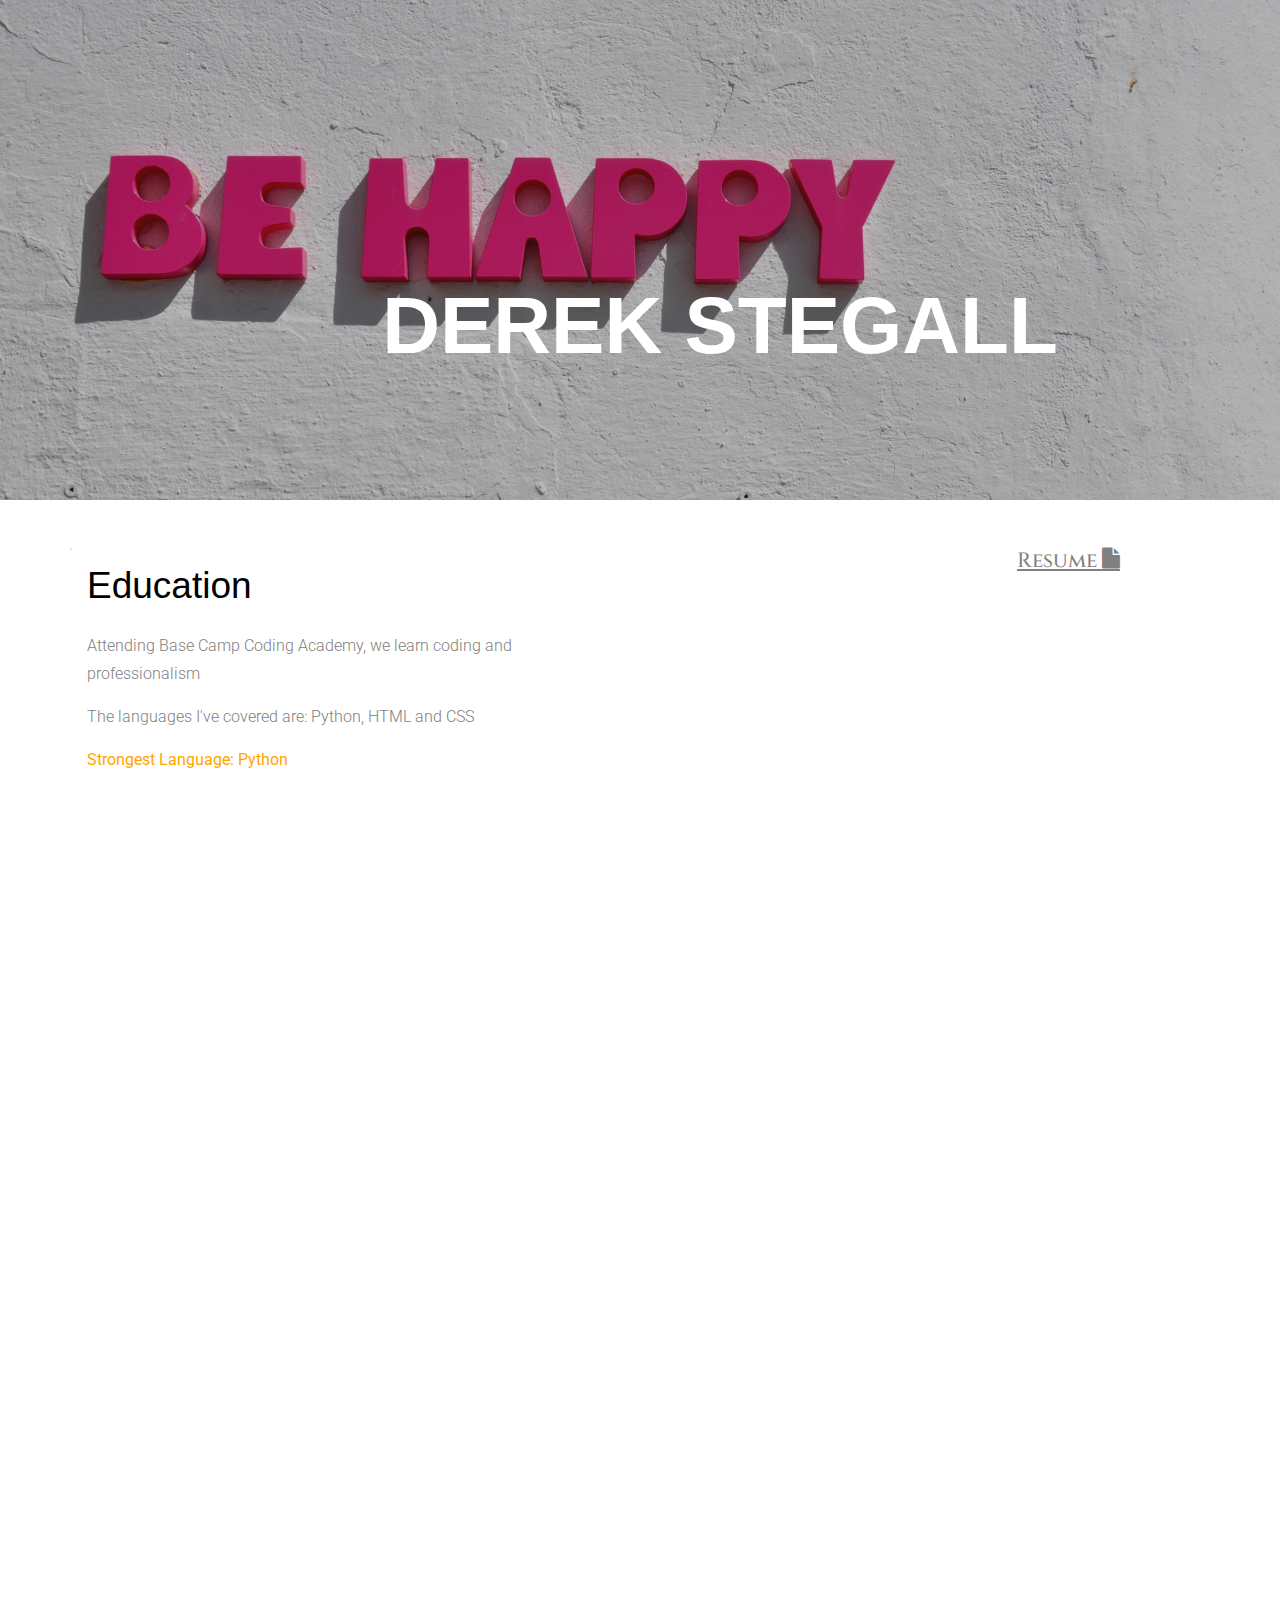
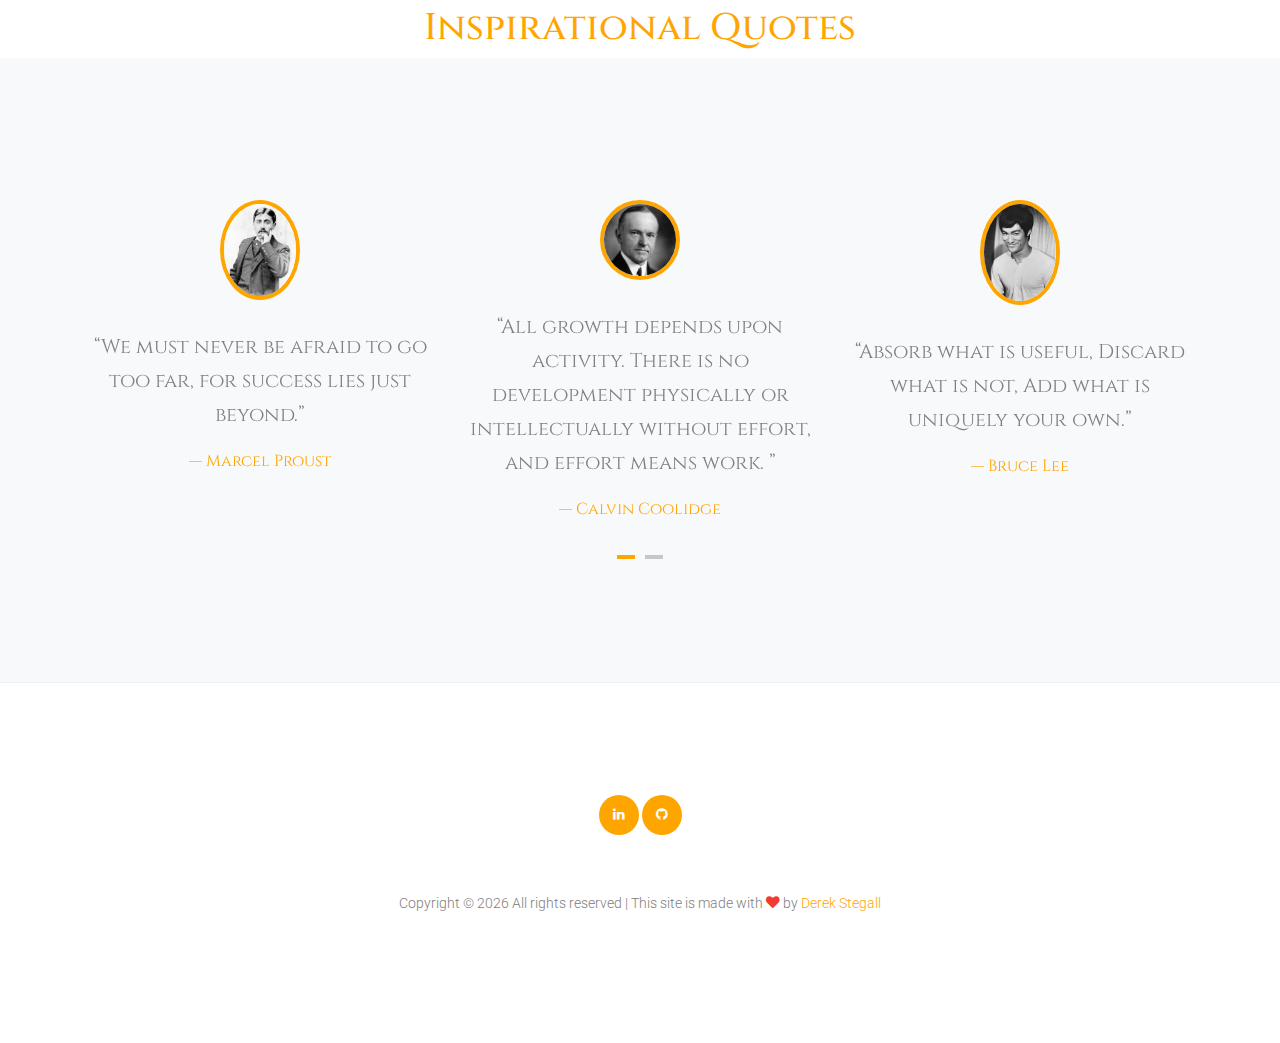
==== index.html @ 30c1c430 "changing workspace title" ====
<!DOCTYPE html>
<html lang="en">

<head>
  <title>Derek &mdash; My Personal Portfolio</title>
  <meta charset="utf-8">
  <meta name="viewport" content="width=device-width, initial-scale=1, shrink-to-fit=no">
  <link href="https://fonts.googleapis.com/css?family=Cinzel:400,700|Montserrat:400,700|Roboto&display=swap"
    rel="stylesheet">
  <link rel="stylesheet" href="fonts/icomoon/style.css">
  <link rel="stylesheet" href="css/bootstrap.min.css">
  <link rel="stylesheet" href="css/jquery-ui.css">
  <link rel="stylesheet" href="css/owl.carousel.min.css">
  <link rel="stylesheet" href="css/owl.theme.default.min.css">
  <link rel="stylesheet" href="css/owl.theme.default.min.css">
  <link rel="stylesheet" href="css/jquery.fancybox.min.css">
  <link rel="stylesheet" href="css/bootstrap-datepicker.css">
  <link rel="stylesheet" href="fonts/flaticon/font/flaticon.css">
  <link rel="stylesheet" href="css/aos.css">
  <link href="css/jquery.mb.YTPlayer.min.css" media="all" rel="stylesheet" type="text/css">
  <link rel="stylesheet" href="css/style.css">
</head>

<body data-spy="scroll" data-target=".site-navbar-target" data-offset="300">

  <div class="site-wrap">

    <div class="site-mobile-menu site-navbar-target">
      <div class="site-mobile-menu-header">
        <div class="site-mobile-menu-close mt-3">
          <span class="icon-close2 js-menu-toggle"></span>
        </div>
      </div>
      <div class="site-mobile-menu-body"></div>
    </div>

    




    <div class="hero-2" style="background-image: url('images/BeHappy.jpg');">
      <div class="container">
        <div class="row justify-content-center text-center align-items-center">
          <div style='margin-left: 10rem'class="col-md-8">
            <h2 style='font-family: sans-serif; margin-top: 10rem;'>Derek Stegall</h2>
          </div>
        </div>
      </div>
    </div>

    <div class='education-section'>
      <div class="site-section py-5 custom-border-bottom" data-aos="fade">
        <div class="container">
        <a href='documents/Derek_Stegall_Resume.pdf'><h2 id='resume'>Resume <i class="icon-file"></i></h2></a>
          <div class="row mb-5">
            <div>
              <div class="imageborder">
                <div class='image border'>
                </div>




              </div>
            </div>

            <div class="col-md-5">

              <style>
                #resume {
                  position: absolute;
                  right: 10rem;;
                  top: 3rem;
                  font-size: 1.3rem;
                  text-decoration: underline;
                }
                #resume:hover {
                  color: orange;
                }
                a{
                  color: inherit;
                }
                
              </style>

                              
              <div class="education pt-3 mb-4">

                <h2 class="text-black " style='font-family: sans-serif'>Education</h2>
              </div>

              
              <div class='education-block'>

                <p>Attending Base Camp Coding Academy, we learn coding and professionalism</p>
                <p>The languages I've covered are: Python, HTML and CSS
                  <p style='color: orange'><strong>Strongest Language: Python </strong></p>
                </p>
              </div>
            </div>

          </div>
        </div>
      </div>
    </div>



    <div class="site-section py-5 bg-light custom-border-bottom" data-aos="fade">
      <div class="container">
        <div class="row">
          <div class="col-md-6 order-md-2">
            <div class="block-16">
              
            </div>
          </div>
          <div>
          <style>
              .project-group {
                flex-wrap: wrap;
                width: 20rem;
              }
              .projects {
                display: flex;
              }
              .computertyping {
                margin-right: 2rem;
              }
              .project-items {
                flex: 1;
                margin: 1rem;
          
              }
              .group {
                display: flex;
          
                flex-wrap: wrap;
              }
              .item1 {
                background-image: url('images/small_business.png');
                height: 6rem;
                background-size: cover;
                background-repeat: no-repeat;
                display: none;
                border-radius: 10%;
              }
              .item2 {
                background-image: url('images/codepen.png');
                height: 6rem;
                background-size: cover;
                background-repeat: no-repeat;
                display: none;
                border-radius: 10%;
              }
          
              .project-name1, .project-name2, .project-name3 {
                background-color: white;
                border: orange solid;
                border-radius: 10%;
                color: orange;
                padding: 1rem;
                width: 16rem;
                text-align: center;
              }
              .project-name1:hover {
                background-image: url('images/small_business.png');
                height: 6rem;
                background-size: cover;
                background-repeat: no-repeat;          
                border-radius: 10%;
                color: transparent;
              }
              .project-name2:hover {
                background-image: url('images/codepen.png');
                height: 6rem;
                background-size: cover;
                background-repeat: no-repeat;
                border-radius: 10%;
                color: transparent;
              }
              .first-description {
                color: gray;
              }
              .second-description {
                color: gray;
              }
              .third-description {
                color: gray;
              }
              strong {
                color: orange;
              }
          </style>




            <div class="project-header pt-3 mb-4 project-group" style='display: flex;'>
              <h2 class="text-black " style='font-family: sans-serif'>Projects</h2>
               <p> The outcomes of hardwork! </p>
                
          
              
            </div>

           

            <div class='projects'>
              <div class='group'>
                <a class='project-items' href='https://derekstegall.github.io/benchmark/' ><div class='project-name1'>Small Business Website</div>

                <p class='first-description'>A small business website designed with <strong>HTML</strong> and <strong>CSS.</strong>
                  This site provides three pages: a Home page, About page and Courses page.
                </p><div class='item1'></div></a>
                <a class='project-items' href='https://codepen.io/derekstegall/pen/RwbgRNy'><div class='project-name2'>Code Pen Activity</div>

                  <p class='second-description'>
                    A CodePen activity allowing you to hover several tags and see how they interact. This project was formed with 
                    <strong>HTML</strong> and <strong>CSS</strong>.
                  </p>
                <div class='item2'></div></a>
                <a class='project-items' href='#'><div class='project-name3'>PROJECT 3</div>

                  <p class='third-description'>
                    Coming Soon...
                  </p><div class='item3'></div></a>

              </div>
            </div>





          </div>
        </div>
      </div>




    </div>
  </div>

  <div class="site-section site-section-sm site-blocks-1 border-0" data-aos="fade">
    <div class="container">
      <div class="row">
        <div class="col-md-6 col-lg-4 d-lg-flex mb-4 mb-lg-0 pl-4" data-aos="fade-up" data-aos-delay="">
          <div class="icon mr-4 align-self-start">
            <span style='color: orange;' class="icon-home "></span>
          </div>
          <div class="text">
            <h2 class="font-heading-serif">Home Town</h2>
            <p>From Tupelo, Ms</p>
          </div>
        </div>
        <div class="col-md-6 col-lg-4 d-lg-flex mb-4 mb-lg-0 pl-4" data-aos="fade-up" data-aos-delay="100">
          <div class="icon mr-4 align-self-start">
            <span style='color: orange;' class="icon-plane "></span>
          </div>
          <div class="text">
            <h2 class="font-heading-serif">Future Plans</h2>
            <p>When graduating from BCCA I will begin searching for my job in software development. Building on my
              career early is my top
              goal.
            </p>
          </div>
        </div>
        <div class="col-md-6 col-lg-4 d-lg-flex mb-4 mb-lg-0 pl-4" data-aos="fade-up" data-aos-delay="200">
          <div class="icon mr-4 align-self-start">
            <span style='color: orange;' class="icon-male "></span>
          </div>
          <div class="text">
            <h2 class="font-heading-serif">5 Years From Now</h2>
            <p>Five years from now I hope to spread my teachings to ones that dont know their paths after highschool.
              Form an organization like Base Camp where the world can see it.
            </p>

          </div>
        </div>
      </div>
    </div>
  </div>
  <style>
    h2 {
      font-family: 'Cinzel';
      font-size: 37px;
  </style>
  <h2 style='color: orange'>
    <center>Inspirational Quotes</center>

  </h2>
  <div class="site-section bg-light">
    <div class="container">
      <div class="owl-carousel owl-slide-3 owl-slide">



        <blockquote class="testimony">
          <img style='border-color: orange;' src="images/Marcel proust.jpeg" alt="Image">
          <p>&ldquo;We must never be afraid to go too far, for success lies just beyond.&rdquo;</p>
          <p style='color: orange;' class="small">&mdash; Marcel Proust</p>
        </blockquote>
        <blockquote class="testimony">
          <img style='border-color: orange;' src="images/calvin coollidge.jpeg" alt="Image">
          <p>&ldquo;All growth depends upon activity. There is no development physically or intellectually without
            effort, and effort means work. &rdquo;</p>
          <p style='color: orange;' class="small">&mdash; Calvin Coolidge</p>
        </blockquote>
        <blockquote class="testimony">
          <img style='border-color: orange;' src="images/bruce lee.jpeg" alt="Image">
          <p>&ldquo;Absorb what is useful, Discard what is not, Add what is uniquely your own.&rdquo;</p>
          <p style='color: orange;' class="small">&mdash; Bruce Lee</p>
        </blockquote>
        <blockquote class="testimony">
          <img style='border-color: orange;' src="images/dale carnegie.jpeg" alt="Image">
          <p>&ldquo;Develop success from failures.Â Discouragement and failure are two of the surest stepping stones
            to success. &rdquo;</p>
          <p style='color: orange;' class="small ">&mdash; Dale Carnegie</p>
        </blockquote>

      </div>
    </div>
  </div>




  <div class="footer">
    <div class="container">

      <div class="row">
        <div class="col-12 text-center">
          <div class="social-icons">
            <a style='background-color:orange;' href="https://www.linkedin.com/in/derek-stegall-314568189/"><span
                class="icon-linkedin"></span></a>
            <a style='background-color:orange;' href="https://github.com/DerekStegall"><span
                class="icon-github"></span></a>
          </div>
        </div>
      </div>
      <div class="row">
        <div class="col-12">
          <div class="copyright">
            <p>
              <!-- Link back to Colorlib can' t be removed. Template is licensed under CC BY 3.0. -->
              Copyright &copy;
              <script>document.write(new Date().getFullYear());</script> All rights reserved | This site is made
              with <i class="icon-heart text-danger" aria-hidden="true"></i> by <a style='color:orange;'
                href="https://derekstegall.github.io/about.html" target="_blank">Derek Stegall</a>
              <!-- Link back to Colorlib can't be removed. Template is licensed under CC BY 3.0. -->
            </p>




          </div>
        </div>
      </div>
    </div>
  </div>




  </div>
  <!-- .site-wrap -->


  <!-- loader -->
  <div id="loader" class="show fullscreen"><svg class="circular" width="48px" height="48px">
      <circle class="path-bg" cx="24" cy="24" r="22" fill="none" stroke-width="4" stroke="#eeeeee" />
      <circle class="path" cx="24" cy="24" r="22" fill="none" stroke-width="4" stroke-miterlimit="10"
        stroke="#ff5e15" /></svg></div>

  <script src="js/jquery-3.3.1.min.js"></script>
  <script src="js/jquery-migrate-3.0.1.min.js"></script>
  <script src="js/jquery-ui.js"></script>
  <script src="js/popper.min.js"></script>
  <script src="js/bootstrap.min.js"></script>
  <script src="js/owl.carousel.min.js"></script>
  <script src="js/jquery.stellar.min.js"></script>
  <script src="js/jquery.countdown.min.js"></script>
  <script src="js/bootstrap-datepicker.min.js"></script>
  <script src="js/jquery.easing.1.3.js"></script>
  <script src="js/aos.js"></script>
  <script src="js/jquery.fancybox.min.js"></script>
  <script src="js/jquery.sticky.js"></script>
  <script src="js/jquery.mb.YTPlayer.min.js"></script>




  <script src="js/main.js"></script>

</body>

</html>
---- fonts/icomoon/style.css ----
@font-face {
  font-family: 'icomoon';
  src:  url('fonts/icomoon.eot?10si43');
  src:  url('fonts/icomoon.eot?10si43#iefix') format('embedded-opentype'),
    url('fonts/icomoon.ttf?10si43') format('truetype'),
    url('fonts/icomoon.woff?10si43') format('woff'),
    url('fonts/icomoon.svg?10si43#icomoon') format('svg');
  font-weight: normal;
  font-style: normal;
}

[class^="icon-"], [class*=" icon-"] {
  /* use !important to prevent issues with browser extensions that change fonts */
  font-family: 'icomoon' !important;
  speak: none;
  font-style: normal;
  font-weight: normal;
  font-variant: normal;
  text-transform: none;
  line-height: 1;

  /* Better Font Rendering =========== */
  -webkit-font-smoothing: antialiased;
  -moz-osx-font-smoothing: grayscale;
}

.icon-asterisk:before {
  content: "\f069";
}
.icon-plus:before {
  content: "\f067";
}
.icon-question:before {
  content: "\f128";
}
.icon-minus:before {
  content: "\f068";
}
.icon-glass:before {
  content: "\f000";
}
.icon-music:before {
  content: "\f001";
}
.icon-search:before {
  content: "\f002";
}
.icon-envelope-o:before {
  content: "\f003";
}
.icon-heart:before {
  content: "\f004";
}
.icon-star:before {
  content: "\f005";
}
.icon-star-o:before {
  content: "\f006";
}
.icon-user:before {
  content: "\f007";
}
.icon-film:before {
  content: "\f008";
}
.icon-th-large:before {
  content: "\f009";
}
.icon-th:before {
  content: "\f00a";
}
.icon-th-list:before {
  content: "\f00b";
}
.icon-check:before {
  content: "\f00c";
}
.icon-close:before {
  content: "\f00d";
}
.icon-remove:before {
  content: "\f00d";
}
.icon-times:before {
  content: "\f00d";
}
.icon-search-plus:before {
  content: "\f00e";
}
.icon-search-minus:before {
  content: "\f010";
}
.icon-power-off:before {
  content: "\f011";
}
.icon-signal:before {
  content: "\f012";
}
.icon-cog:before {
  content: "\f013";
}
.icon-gear:before {
  content: "\f013";
}
.icon-trash-o:before {
  content: "\f014";
}
.icon-home:before {
  content: "\f015";
}
.icon-file-o:before {
  content: "\f016";
}
.icon-clock-o:before {
  content: "\f017";
}
.icon-road:before {
  content: "\f018";
}
.icon-download:before {
  content: "\f019";
}
.icon-arrow-circle-o-down:before {
  content: "\f01a";
}
.icon-arrow-circle-o-up:before {
  content: "\f01b";
}
.icon-inbox:before {
  content: "\f01c";
}
.icon-play-circle-o:before {
  content: "\f01d";
}
.icon-repeat:before {
  content: "\f01e";
}
.icon-rotate-right:before {
  content: "\f01e";
}
.icon-refresh:before {
  content: "\f021";
}
.icon-list-alt:before {
  content: "\f022";
}
.icon-lock:before {
  content: "\f023";
}
.icon-flag:before {
  content: "\f024";
}
.icon-headphones:before {
  content: "\f025";
}
.icon-volume-off:before {
  content: "\f026";
}
.icon-volume-down:before {
  content: "\f027";
}
.icon-volume-up:before {
  content: "\f028";
}
.icon-qrcode:before {
  content: "\f029";
}
.icon-barcode:before {
  content: "\f02a";
}
.icon-tag:before {
  content: "\f02b";
}
.icon-tags:before {
  content: "\f02c";
}
.icon-book:before {
  content: "\f02d";
}
.icon-bookmark:before {
  content: "\f02e";
}
.icon-print:before {
  content: "\f02f";
}
.icon-camera:before {
  content: "\f030";
}
.icon-font:before {
  content: "\f031";
}
.icon-bold:before {
  content: "\f032";
}
.icon-italic:before {
  content: "\f033";
}
.icon-text-height:before {
  content: "\f034";
}
.icon-text-width:before {
  content: "\f035";
}
.icon-align-left:before {
  content: "\f036";
}
.icon-align-center:before {
  content: "\f037";
}
.icon-align-right:before {
  content: "\f038";
}
.icon-align-justify:before {
  content: "\f039";
}
.icon-list:before {
  content: "\f03a";
}
.icon-dedent:before {
  content: "\f03b";
}
.icon-outdent:before {
  content: "\f03b";
}
.icon-indent:before {
  content: "\f03c";
}
.icon-video-camera:before {
  content: "\f03d";
}
.icon-image:before {
  content: "\f03e";
}
.icon-photo:before {
  content: "\f03e";
}
.icon-picture-o:before {
  content: "\f03e";
}
.icon-pencil:before {
  content: "\f040";
}
.icon-map-marker:before {
  content: "\f041";
}
.icon-adjust:before {
  content: "\f042";
}
.icon-tint:before {
  content: "\f043";
}
.icon-edit:before {
  content: "\f044";
}
.icon-pencil-square-o:before {
  content: "\f044";
}
.icon-share-square-o:before {
  content: "\f045";
}
.icon-check-square-o:before {
  content: "\f046";
}
.icon-arrows:before {
  content: "\f047";
}
.icon-step-backward:before {
  content: "\f048";
}
.icon-fast-backward:before {
  content: "\f049";
}
.icon-backward:before {
  content: "\f04a";
}
.icon-play:before {
  content: "\f04b";
}
.icon-pause:before {
  content: "\f04c";
}
.icon-stop:before {
  content: "\f04d";
}
.icon-forward:before {
  content: "\f04e";
}
.icon-fast-forward:before {
  content: "\f050";
}
.icon-step-forward:before {
  content: "\f051";
}
.icon-eject:before {
  content: "\f052";
}
.icon-chevron-left:before {
  content: "\f053";
}
.icon-chevron-right:before {
  content: "\f054";
}
.icon-plus-circle:before {
  content: "\f055";
}
.icon-minus-circle:before {
  content: "\f056";
}
.icon-times-circle:before {
  content: "\f057";
}
.icon-check-circle:before {
  content: "\f058";
}
.icon-question-circle:before {
  content: "\f059";
}
.icon-info-circle:before {
  content: "\f05a";
}
.icon-crosshairs:before {
  content: "\f05b";
}
.icon-times-circle-o:before {
  content: "\f05c";
}
.icon-check-circle-o:before {
  content: "\f05d";
}
.icon-ban:before {
  content: "\f05e";
}
.icon-arrow-left:before {
  content: "\f060";
}
.icon-arrow-right:before {
  content: "\f061";
}
.icon-arrow-up:before {
  content: "\f062";
}
.icon-arrow-down:before {
  content: "\f063";
}
.icon-mail-forward:before {
  content: "\f064";
}
.icon-share:before {
  content: "\f064";
}
.icon-expand:before {
  content: "\f065";
}
.icon-compress:before {
  content: "\f066";
}
.icon-exclamation-circle:before {
  content: "\f06a";
}
.icon-gift:before {
  content: "\f06b";
}
.icon-leaf:before {
  content: "\f06c";
}
.icon-fire:before {
  content: "\f06d";
}
.icon-eye:before {
  content: "\f06e";
}
.icon-eye-slash:before {
  content: "\f070";
}
.icon-exclamation-triangle:before {
  content: "\f071";
}
.icon-warning:before {
  content: "\f071";
}
.icon-plane:before {
  content: "\f072";
}
.icon-calendar:before {
  content: "\f073";
}
.icon-random:before {
  content: "\f074";
}
.icon-comment:before {
  content: "\f075";
}
.icon-magnet:before {
  content: "\f076";
}
.icon-chevron-up:before {
  content: "\f077";
}
.icon-chevron-down:before {
  content: "\f078";
}
.icon-retweet:before {
  content: "\f079";
}
.icon-shopping-cart:before {
  content: "\f07a";
}
.icon-folder:before {
  content: "\f07b";
}
.icon-folder-open:before {
  content: "\f07c";
}
.icon-arrows-v:before {
  content: "\f07d";
}
.icon-arrows-h:before {
  content: "\f07e";
}
.icon-bar-chart:before {
  content: "\f080";
}
.icon-bar-chart-o:before {
  content: "\f080";
}
.icon-twitter-square:before {
  content: "\f081";
}
.icon-facebook-square:before {
  content: "\f082";
}
.icon-camera-retro:before {
  content: "\f083";
}
.icon-key:before {
  content: "\f084";
}
.icon-cogs:before {
  content: "\f085";
}
.icon-gears:before {
  content: "\f085";
}
.icon-comments:before {
  content: "\f086";
}
.icon-thumbs-o-up:before {
  content: "\f087";
}
.icon-thumbs-o-down:before {
  content: "\f088";
}
.icon-star-half:before {
  content: "\f089";
}
.icon-heart-o:before {
  content: "\f08a";
}
.icon-sign-out:before {
  content: "\f08b";
}
.icon-linkedin-square:before {
  content: "\f08c";
}
.icon-thumb-tack:before {
  content: "\f08d";
}
.icon-external-link:before {
  content: "\f08e";
}
.icon-sign-in:before {
  content: "\f090";
}
.icon-trophy:before {
  content: "\f091";
}
.icon-github-square:before {
  content: "\f092";
}
.icon-upload:before {
  content: "\f093";
}
.icon-lemon-o:before {
  content: "\f094";
}
.icon-phone:before {
  content: "\f095";
}
.icon-square-o:before {
  content: "\f096";
}
.icon-bookmark-o:before {
  content: "\f097";
}
.icon-phone-square:before {
  content: "\f098";
}
.icon-twitter:before {
  content: "\f099";
}
.icon-facebook:before {
  content: "\f09a";
}
.icon-facebook-f:before {
  content: "\f09a";
}
.icon-github:before {
  content: "\f09b";
}
.icon-unlock:before {
  content: "\f09c";
}
.icon-credit-card:before {
  content: "\f09d";
}
.icon-feed:before {
  content: "\f09e";
}
.icon-rss:before {
  content: "\f09e";
}
.icon-hdd-o:before {
  content: "\f0a0";
}
.icon-bullhorn:before {
  content: "\f0a1";
}
.icon-bell-o:before {
  content: "\f0a2";
}
.icon-certificate:before {
  content: "\f0a3";
}
.icon-hand-o-right:before {
  content: "\f0a4";
}
.icon-hand-o-left:before {
  content: "\f0a5";
}
.icon-hand-o-up:before {
  content: "\f0a6";
}
.icon-hand-o-down:before {
  content: "\f0a7";
}
.icon-arrow-circle-left:before {
  content: "\f0a8";
}
.icon-arrow-circle-right:before {
  content: "\f0a9";
}
.icon-arrow-circle-up:before {
  content: "\f0aa";
}
.icon-arrow-circle-down:before {
  content: "\f0ab";
}
.icon-globe:before {
  content: "\f0ac";
}
.icon-wrench:before {
  content: "\f0ad";
}
.icon-tasks:before {
  content: "\f0ae";
}
.icon-filter:before {
  content: "\f0b0";
}
.icon-briefcase:before {
  content: "\f0b1";
}
.icon-arrows-alt:before {
  content: "\f0b2";
}
.icon-group:before {
  content: "\f0c0";
}
.icon-users:before {
  content: "\f0c0";
}
.icon-chain:before {
  content: "\f0c1";
}
.icon-link:before {
  content: "\f0c1";
}
.icon-cloud:before {
  content: "\f0c2";
}
.icon-flask:before {
  content: "\f0c3";
}
.icon-cut:before {
  content: "\f0c4";
}
.icon-scissors:before {
  content: "\f0c4";
}
.icon-copy:before {
  content: "\f0c5";
}
.icon-files-o:before {
  content: "\f0c5";
}
.icon-paperclip:before {
  content: "\f0c6";
}
.icon-floppy-o:before {
  content: "\f0c7";
}
.icon-save:before {
  content: "\f0c7";
}
.icon-square:before {
  content: "\f0c8";
}
.icon-bars:before {
  content: "\f0c9";
}
.icon-navicon:before {
  content: "\f0c9";
}
.icon-reorder:before {
  content: "\f0c9";
}
.icon-list-ul:before {
  content: "\f0ca";
}
.icon-list-ol:before {
  content: "\f0cb";
}
.icon-strikethrough:before {
  content: "\f0cc";
}
.icon-underline:before {
  content: "\f0cd";
}
.icon-table:before {
  content: "\f0ce";
}
.icon-magic:before {
  content: "\f0d0";
}
.icon-truck:before {
  content: "\f0d1";
}
.icon-pinterest:before {
  content: "\f0d2";
}
.icon-pinterest-square:before {
  content: "\f0d3";
}
.icon-google-plus-square:before {
  content: "\f0d4";
}
.icon-google-plus:before {
  content: "\f0d5";
}
.icon-money:before {
  content: "\f0d6";
}
.icon-caret-down:before {
  content: "\f0d7";
}
.icon-caret-up:before {
  content: "\f0d8";
}
.icon-caret-left:before {
  content: "\f0d9";
}
.icon-caret-right:before {
  content: "\f0da";
}
.icon-columns:before {
  content: "\f0db";
}
.icon-sort:before {
  content: "\f0dc";
}
.icon-unsorted:before {
  content: "\f0dc";
}
.icon-sort-desc:before {
  content: "\f0dd";
}
.icon-sort-down:before {
  content: "\f0dd";
}
.icon-sort-asc:before {
  content: "\f0de";
}
.icon-sort-up:before {
  content: "\f0de";
}
.icon-envelope:before {
  content: "\f0e0";
}
.icon-linkedin:before {
  content: "\f0e1";
}
.icon-rotate-left:before {
  content: "\f0e2";
}
.icon-undo:before {
  content: "\f0e2";
}
.icon-gavel:before {
  content: "\f0e3";
}
.icon-legal:before {
  content: "\f0e3";
}
.icon-dashboard:before {
  content: "\f0e4";
}
.icon-tachometer:before {
  content: "\f0e4";
}
.icon-comment-o:before {
  content: "\f0e5";
}
.icon-comments-o:before {
  content: "\f0e6";
}
.icon-bolt:before {
  content: "\f0e7";
}
.icon-flash:before {
  content: "\f0e7";
}
.icon-sitemap:before {
  content: "\f0e8";
}
.icon-umbrella:before {
  content: "\f0e9";
}
.icon-clipboard:before {
  content: "\f0ea";
}
.icon-paste:before {
  content: "\f0ea";
}
.icon-lightbulb-o:before {
  content: "\f0eb";
}
.icon-exchange:before {
  content: "\f0ec";
}
.icon-cloud-download:before {
  content: "\f0ed";
}
.icon-cloud-upload:before {
  content: "\f0ee";
}
.icon-user-md:before {
  content: "\f0f0";
}
.icon-stethoscope:before {
  content: "\f0f1";
}
.icon-suitcase:before {
  content: "\f0f2";
}
.icon-bell:before {
  content: "\f0f3";
}
.icon-coffee:before {
  content: "\f0f4";
}
.icon-cutlery:before {
  content: "\f0f5";
}
.icon-file-text-o:before {
  content: "\f0f6";
}
.icon-building-o:before {
  content: "\f0f7";
}
.icon-hospital-o:before {
  content: "\f0f8";
}
.icon-ambulance:before {
  content: "\f0f9";
}
.icon-medkit:before {
  content: "\f0fa";
}
.icon-fighter-jet:before {
  content: "\f0fb";
}
.icon-beer:before {
  content: "\f0fc";
}
.icon-h-square:before {
  content: "\f0fd";
}
.icon-plus-square:before {
  content: "\f0fe";
}
.icon-angle-double-left:before {
  content: "\f100";
}
.icon-angle-double-right:before {
  content: "\f101";
}
.icon-angle-double-up:before {
  content: "\f102";
}
.icon-angle-double-down:before {
  content: "\f103";
}
.icon-angle-left:before {
  content: "\f104";
}
.icon-angle-right:before {
  content: "\f105";
}
.icon-angle-up:before {
  content: "\f106";
}
.icon-angle-down:before {
  content: "\f107";
}
.icon-desktop:before {
  content: "\f108";
}
.icon-laptop:before {
  content: "\f109";
}
.icon-tablet:before {
  content: "\f10a";
}
.icon-mobile:before {
  content: "\f10b";
}
.icon-mobile-phone:before {
  content: "\f10b";
}
.icon-circle-o:before {
  content: "\f10c";
}
.icon-quote-left:before {
  content: "\f10d";
}
.icon-quote-right:before {
  content: "\f10e";
}
.icon-spinner:before {
  content: "\f110";
}
.icon-circle:before {
  content: "\f111";
}
.icon-mail-reply:before {
  content: "\f112";
}
.icon-reply:before {
  content: "\f112";
}
.icon-github-alt:before {
  content: "\f113";
}
.icon-folder-o:before {
  content: "\f114";
}
.icon-folder-open-o:before {
  content: "\f115";
}
.icon-smile-o:before {
  content: "\f118";
}
.icon-frown-o:before {
  content: "\f119";
}
.icon-meh-o:before {
  content: "\f11a";
}
.icon-gamepad:before {
  content: "\f11b";
}
.icon-keyboard-o:before {
  content: "\f11c";
}
.icon-flag-o:before {
  content: "\f11d";
}
.icon-flag-checkered:before {
  content: "\f11e";
}
.icon-terminal:before {
  content: "\f120";
}
.icon-code:before {
  content: "\f121";
}
.icon-mail-reply-all:before {
  content: "\f122";
}
.icon-reply-all:before {
  content: "\f122";
}
.icon-star-half-empty:before {
  content: "\f123";
}
.icon-star-half-full:before {
  content: "\f123";
}
.icon-star-half-o:before {
  content: "\f123";
}
.icon-location-arrow:before {
  content: "\f124";
}
.icon-crop:before {
  content: "\f125";
}
.icon-code-fork:before {
  content: "\f126";
}
.icon-chain-broken:before {
  content: "\f127";
}
.icon-unlink:before {
  content: "\f127";
}
.icon-info:before {
  content: "\f129";
}
.icon-exclamation:before {
  content: "\f12a";
}
.icon-superscript:before {
  content: "\f12b";
}
.icon-subscript:before {
  content: "\f12c";
}
.icon-eraser:before {
  content: "\f12d";
}
.icon-puzzle-piece:before {
  content: "\f12e";
}
.icon-microphone:before {
  content: "\f130";
}
.icon-microphone-slash:before {
  content: "\f131";
}
.icon-shield:before {
  content: "\f132";
}
.icon-calendar-o:before {
  content: "\f133";
}
.icon-fire-extinguisher:before {
  content: "\f134";
}
.icon-rocket:before {
  content: "\f135";
}
.icon-maxcdn:before {
  content: "\f136";
}
.icon-chevron-circle-left:before {
  content: "\f137";
}
.icon-chevron-circle-right:before {
  content: "\f138";
}
.icon-chevron-circle-up:before {
  content: "\f139";
}
.icon-chevron-circle-down:before {
  content: "\f13a";
}
.icon-html5:before {
  content: "\f13b";
}
.icon-css3:before {
  content: "\f13c";
}
.icon-anchor:before {
  content: "\f13d";
}
.icon-unlock-alt:before {
  content: "\f13e";
}
.icon-bullseye:before {
  content: "\f140";
}
.icon-ellipsis-h:before {
  content: "\f141";
}
.icon-ellipsis-v:before {
  content: "\f142";
}
.icon-rss-square:before {
  content: "\f143";
}
.icon-play-circle:before {
  content: "\f144";
}
.icon-ticket:before {
  content: "\f145";
}
.icon-minus-square:before {
  content: "\f146";
}
.icon-minus-square-o:before {
  content: "\f147";
}
.icon-level-up:before {
  content: "\f148";
}
.icon-level-down:before {
  content: "\f149";
}
.icon-check-square:before {
  content: "\f14a";
}
.icon-pencil-square:before {
  content: "\f14b";
}
.icon-external-link-square:before {
  content: "\f14c";
}
.icon-share-square:before {
  content: "\f14d";
}
.icon-compass:before {
  content: "\f14e";
}
.icon-caret-square-o-down:before {
  content: "\f150";
}
.icon-toggle-down:before {
  content: "\f150";
}
.icon-caret-square-o-up:before {
  content: "\f151";
}
.icon-toggle-up:before {
  content: "\f151";
}
.icon-caret-square-o-right:before {
  content: "\f152";
}
.icon-toggle-right:before {
  content: "\f152";
}
.icon-eur:before {
  content: "\f153";
}
.icon-euro:before {
  content: "\f153";
}
.icon-gbp:before {
  content: "\f154";
}
.icon-dollar:before {
  content: "\f155";
}
.icon-usd:before {
  content: "\f155";
}
.icon-inr:before {
  content: "\f156";
}
.icon-rupee:before {
  content: "\f156";
}
.icon-cny:before {
  content: "\f157";
}
.icon-jpy:before {
  content: "\f157";
}
.icon-rmb:before {
  content: "\f157";
}
.icon-yen:before {
  content: "\f157";
}
.icon-rouble:before {
  content: "\f158";
}
.icon-rub:before {
  content: "\f158";
}
.icon-ruble:before {
  content: "\f158";
}
.icon-krw:before {
  content: "\f159";
}
.icon-won:before {
  content: "\f159";
}
.icon-bitcoin:before {
  content: "\f15a";
}
.icon-btc:before {
  content: "\f15a";
}
.icon-file:before {
  content: "\f15b";
}
.icon-file-text:before {
  content: "\f15c";
}
.icon-sort-alpha-asc:before {
  content: "\f15d";
}
.icon-sort-alpha-desc:before {
  content: "\f15e";
}
.icon-sort-amount-asc:before {
  content: "\f160";
}
.icon-sort-amount-desc:before {
  content: "\f161";
}
.icon-sort-numeric-asc:before {
  content: "\f162";
}
.icon-sort-numeric-desc:before {
  content: "\f163";
}
.icon-thumbs-up:before {
  content: "\f164";
}
.icon-thumbs-down:before {
  content: "\f165";
}
.icon-youtube-square:before {
  content: "\f166";
}
.icon-youtube:before {
  content: "\f167";
}
.icon-xing:before {
  content: "\f168";
}
.icon-xing-square:before {
  content: "\f169";
}
.icon-youtube-play:before {
  content: "\f16a";
}
.icon-dropbox:before {
  content: "\f16b";
}
.icon-stack-overflow:before {
  content: "\f16c";
}
.icon-instagram:before {
  content: "\f16d";
}
.icon-flickr:before {
  content: "\f16e";
}
.icon-adn:before {
  content: "\f170";
}
.icon-bitbucket:before {
  content: "\f171";
}
.icon-bitbucket-square:before {
  content: "\f172";
}
.icon-tumblr:before {
  content: "\f173";
}
.icon-tumblr-square:before {
  content: "\f174";
}
.icon-long-arrow-down:before {
  content: "\f175";
}
.icon-long-arrow-up:before {
  content: "\f176";
}
.icon-long-arrow-left:before {
  content: "\f177";
}
.icon-long-arrow-right:before {
  content: "\f178";
}
.icon-apple:before {
  content: "\f179";
}
.icon-windows:before {
  content: "\f17a";
}
.icon-android:before {
  content: "\f17b";
}
.icon-linux:before {
  content: "\f17c";
}
.icon-dribbble:before {
  content: "\f17d";
}
.icon-skype:before {
  content: "\f17e";
}
.icon-foursquare:before {
  content: "\f180";
}
.icon-trello:before {
  content: "\f181";
}
.icon-female:before {
  content: "\f182";
}
.icon-male:before {
  content: "\f183";
}
.icon-gittip:before {
  content: "\f184";
}
.icon-gratipay:before {
  content: "\f184";
}
.icon-sun-o:before {
  content: "\f185";
}
.icon-moon-o:before {
  content: "\f186";
}
.icon-archive:before {
  content: "\f187";
}
.icon-bug:before {
  content: "\f188";
}
.icon-vk:before {
  content: "\f189";
}
.icon-weibo:before {
  content: "\f18a";
}
.icon-renren:before {
  content: "\f18b";
}
.icon-pagelines:before {
  content: "\f18c";
}
.icon-stack-exchange:before {
  content: "\f18d";
}
.icon-arrow-circle-o-right:before {
  content: "\f18e";
}
.icon-arrow-circle-o-left:before {
  content: "\f190";
}
.icon-caret-square-o-left:before {
  content: "\f191";
}
.icon-toggle-left:before {
  content: "\f191";
}
.icon-dot-circle-o:before {
  content: "\f192";
}
.icon-wheelchair:before {
  content: "\f193";
}
.icon-vimeo-square:before {
  content: "\f194";
}
.icon-try:before {
  content: "\f195";
}
.icon-turkish-lira:before {
  content: "\f195";
}
.icon-plus-square-o:before {
  content: "\f196";
}
.icon-space-shuttle:before {
  content: "\f197";
}
.icon-slack:before {
  content: "\f198";
}
.icon-envelope-square:before {
  content: "\f199";
}
.icon-wordpress:before {
  content: "\f19a";
}
.icon-openid:before {
  content: "\f19b";
}
.icon-bank:before {
  content: "\f19c";
}
.icon-institution:before {
  content: "\f19c";
}
.icon-university:before {
  content: "\f19c";
}
.icon-graduation-cap:before {
  content: "\f19d";
}
.icon-mortar-board:before {
  content: "\f19d";
}
.icon-yahoo:before {
  content: "\f19e";
}
.icon-google:before {
  content: "\f1a0";
}
.icon-reddit:before {
  content: "\f1a1";
}
.icon-reddit-square:before {
  content: "\f1a2";
}
.icon-stumbleupon-circle:before {
  content: "\f1a3";
}
.icon-stumbleupon:before {
  content: "\f1a4";
}
.icon-delicious:before {
  content: "\f1a5";
}
.icon-digg:before {
  content: "\f1a6";
}
.icon-pied-piper-pp:before {
  content: "\f1a7";
}
.icon-pied-piper-alt:before {
  content: "\f1a8";
}
.icon-drupal:before {
  content: "\f1a9";
}
.icon-joomla:before {
  content: "\f1aa";
}
.icon-language:before {
  content: "\f1ab";
}
.icon-fax:before {
  content: "\f1ac";
}
.icon-building:before {
  content: "\f1ad";
}
.icon-child:before {
  content: "\f1ae";
}
.icon-paw:before {
  content: "\f1b0";
}
.icon-spoon:before {
  content: "\f1b1";
}
.icon-cube:before {
  content: "\f1b2";
}
.icon-cubes:before {
  content: "\f1b3";
}
.icon-behance:before {
  content: "\f1b4";
}
.icon-behance-square:before {
  content: "\f1b5";
}
.icon-steam:before {
  content: "\f1b6";
}
.icon-steam-square:before {
  content: "\f1b7";
}
.icon-recycle:before {
  content: "\f1b8";
}
.icon-automobile:before {
  content: "\f1b9";
}
.icon-car:before {
  content: "\f1b9";
}
.icon-cab:before {
  content: "\f1ba";
}
.icon-taxi:before {
  content: "\f1ba";
}
.icon-tree:before {
  content: "\f1bb";
}
.icon-spotify:before {
  content: "\f1bc";
}
.icon-deviantart:before {
  content: "\f1bd";
}
.icon-soundcloud:before {
  content: "\f1be";
}
.icon-database:before {
  content: "\f1c0";
}
.icon-file-pdf-o:before {
  content: "\f1c1";
}
.icon-file-word-o:before {
  content: "\f1c2";
}
.icon-file-excel-o:before {
  content: "\f1c3";
}
.icon-file-powerpoint-o:before {
  content: "\f1c4";
}
.icon-file-image-o:before {
  content: "\f1c5";
}
.icon-file-photo-o:before {
  content: "\f1c5";
}
.icon-file-picture-o:before {
  content: "\f1c5";
}
.icon-file-archive-o:before {
  content: "\f1c6";
}
.icon-file-zip-o:before {
  content: "\f1c6";
}
.icon-file-audio-o:before {
  content: "\f1c7";
}
.icon-file-sound-o:before {
  content: "\f1c7";
}
.icon-file-movie-o:before {
  content: "\f1c8";
}
.icon-file-video-o:before {
  content: "\f1c8";
}
.icon-file-code-o:before {
  content: "\f1c9";
}
.icon-vine:before {
  content: "\f1ca";
}
.icon-codepen:before {
  content: "\f1cb";
}
.icon-jsfiddle:before {
  content: "\f1cc";
}
.icon-life-bouy:before {
  content: "\f1cd";
}
.icon-life-buoy:before {
  content: "\f1cd";
}
.icon-life-ring:before {
  content: "\f1cd";
}
.icon-life-saver:before {
  content: "\f1cd";
}
.icon-support:before {
  content: "\f1cd";
}
.icon-circle-o-notch:before {
  content: "\f1ce";
}
.icon-ra:before {
  content: "\f1d0";
}
.icon-rebel:before {
  content: "\f1d0";
}
.icon-resistance:before {
  content: "\f1d0";
}
.icon-empire:before {
  content: "\f1d1";
}
.icon-ge:before {
  content: "\f1d1";
}
.icon-git-square:before {
  content: "\f1d2";
}
.icon-git:before {
  content: "\f1d3";
}
.icon-hacker-news:before {
  content: "\f1d4";
}
.icon-y-combinator-square:before {
  content: "\f1d4";
}
.icon-yc-square:before {
  content: "\f1d4";
}
.icon-tencent-weibo:before {
  content: "\f1d5";
}
.icon-qq:before {
  content: "\f1d6";
}
.icon-wechat:before {
  content: "\f1d7";
}
.icon-weixin:before {
  content: "\f1d7";
}
.icon-paper-plane:before {
  content: "\f1d8";
}
.icon-send:before {
  content: "\f1d8";
}
.icon-paper-plane-o:before {
  content: "\f1d9";
}
.icon-send-o:before {
  content: "\f1d9";
}
.icon-history:before {
  content: "\f1da";
}
.icon-circle-thin:before {
  content: "\f1db";
}
.icon-header:before {
  content: "\f1dc";
}
.icon-paragraph:before {
  content: "\f1dd";
}
.icon-sliders:before {
  content: "\f1de";
}
.icon-share-alt:before {
  content: "\f1e0";
}
.icon-share-alt-square:before {
  content: "\f1e1";
}
.icon-bomb:before {
  content: "\f1e2";
}
.icon-futbol-o:before {
  content: "\f1e3";
}
.icon-soccer-ball-o:before {
  content: "\f1e3";
}
.icon-tty:before {
  content: "\f1e4";
}
.icon-binoculars:before {
  content: "\f1e5";
}
.icon-plug:before {
  content: "\f1e6";
}
.icon-slideshare:before {
  content: "\f1e7";
}
.icon-twitch:before {
  content: "\f1e8";
}
.icon-yelp:before {
  content: "\f1e9";
}
.icon-newspaper-o:before {
  content: "\f1ea";
}
.icon-wifi:before {
  content: "\f1eb";
}
.icon-calculator:before {
  content: "\f1ec";
}
.icon-paypal:before {
  content: "\f1ed";
}
.icon-google-wallet:before {
  content: "\f1ee";
}
.icon-cc-visa:before {
  content: "\f1f0";
}
.icon-cc-mastercard:before {
  content: "\f1f1";
}
.icon-cc-discover:before {
  content: "\f1f2";
}
.icon-cc-amex:before {
  content: "\f1f3";
}
.icon-cc-paypal:before {
  content: "\f1f4";
}
.icon-cc-stripe:before {
  content: "\f1f5";
}
.icon-bell-slash:before {
  content: "\f1f6";
}
.icon-bell-slash-o:before {
  content: "\f1f7";
}
.icon-trash:before {
  content: "\f1f8";
}
.icon-copyright:before {
  content: "\f1f9";
}
.icon-at:before {
  content: "\f1fa";
}
.icon-eyedropper:before {
  content: "\f1fb";
}
.icon-paint-brush:before {
  content: "\f1fc";
}
.icon-birthday-cake:before {
  content: "\f1fd";
}
.icon-area-chart:before {
  content: "\f1fe";
}
.icon-pie-chart:before {
  content: "\f200";
}
.icon-line-chart:before {
  content: "\f201";
}
.icon-lastfm:before {
  content: "\f202";
}
.icon-lastfm-square:before {
  content: "\f203";
}
.icon-toggle-off:before {
  content: "\f204";
}
.icon-toggle-on:before {
  content: "\f205";
}
.icon-bicycle:before {
  content: "\f206";
}
.icon-bus:before {
  content: "\f207";
}
.icon-ioxhost:before {
  content: "\f208";
}
.icon-angellist:before {
  content: "\f209";
}
.icon-cc:before {
  content: "\f20a";
}
.icon-ils:before {
  content: "\f20b";
}
.icon-shekel:before {
  content: "\f20b";
}
.icon-sheqel:before {
  content: "\f20b";
}
.icon-meanpath:before {
  content: "\f20c";
}
.icon-buysellads:before {
  content: "\f20d";
}
.icon-connectdevelop:before {
  content: "\f20e";
}
.icon-dashcube:before {
  content: "\f210";
}
.icon-forumbee:before {
  content: "\f211";
}
.icon-leanpub:before {
  content: "\f212";
}
.icon-sellsy:before {
  content: "\f213";
}
.icon-shirtsinbulk:before {
  content: "\f214";
}
.icon-simplybuilt:before {
  content: "\f215";
}
.icon-skyatlas:before {
  content: "\f216";
}
.icon-cart-plus:before {
  content: "\f217";
}
.icon-cart-arrow-down:before {
  content: "\f218";
}
.icon-diamond:before {
  content: "\f219";
}
.icon-ship:before {
  content: "\f21a";
}
.icon-user-secret:before {
  content: "\f21b";
}
.icon-motorcycle:before {
  content: "\f21c";
}
.icon-street-view:before {
  content: "\f21d";
}
.icon-heartbeat:before {
  content: "\f21e";
}
.icon-venus:before {
  content: "\f221";
}
.icon-mars:before {
  content: "\f222";
}
.icon-mercury:before {
  content: "\f223";
}
.icon-intersex:before {
  content: "\f224";
}
.icon-transgender:before {
  content: "\f224";
}
.icon-transgender-alt:before {
  content: "\f225";
}
.icon-venus-double:before {
  content: "\f226";
}
.icon-mars-double:before {
  content: "\f227";
}
.icon-venus-mars:before {
  content: "\f228";
}
.icon-mars-stroke:before {
  content: "\f229";
}
.icon-mars-stroke-v:before {
  content: "\f22a";
}
.icon-mars-stroke-h:before {
  content: "\f22b";
}
.icon-neuter:before {
  content: "\f22c";
}
.icon-genderless:before {
  content: "\f22d";
}
.icon-facebook-official:before {
  content: "\f230";
}
.icon-pinterest-p:before {
  content: "\f231";
}
.icon-whatsapp:before {
  content: "\f232";
}
.icon-server:before {
  content: "\f233";
}
.icon-user-plus:before {
  content: "\f234";
}
.icon-user-times:before {
  content: "\f235";
}
.icon-bed:before {
  content: "\f236";
}
.icon-hotel:before {
  content: "\f236";
}
.icon-viacoin:before {
  content: "\f237";
}
.icon-train:before {
  content: "\f238";
}
.icon-subway:before {
  content: "\f239";
}
.icon-medium:before {
  content: "\f23a";
}
.icon-y-combinator:before {
  content: "\f23b";
}
.icon-yc:before {
  content: "\f23b";
}
.icon-optin-monster:before {
  content: "\f23c";
}
.icon-opencart:before {
  content: "\f23d";
}
.icon-expeditedssl:before {
  content: "\f23e";
}
.icon-battery:before {
  content: "\f240";
}
.icon-battery-4:before {
  content: "\f240";
}
.icon-battery-full:before {
  content: "\f240";
}
.icon-battery-3:before {
  content: "\f241";
}
.icon-battery-three-quarters:before {
  content: "\f241";
}
.icon-battery-2:before {
  content: "\f242";
}
.icon-battery-half:before {
  content: "\f242";
}
.icon-battery-1:before {
  content: "\f243";
}
.icon-battery-quarter:before {
  content: "\f243";
}
.icon-battery-0:before {
  content: "\f244";
}
.icon-battery-empty:before {
  content: "\f244";
}
.icon-mouse-pointer:before {
  content: "\f245";
}
.icon-i-cursor:before {
  content: "\f246";
}
.icon-object-group:before {
  content: "\f247";
}
.icon-object-ungroup:before {
  content: "\f248";
}
.icon-sticky-note:before {
  content: "\f249";
}
.icon-sticky-note-o:before {
  content: "\f24a";
}
.icon-cc-jcb:before {
  content: "\f24b";
}
.icon-cc-diners-club:before {
  content: "\f24c";
}
.icon-clone:before {
  content: "\f24d";
}
.icon-balance-scale:before {
  content: "\f24e";
}
.icon-hourglass-o:before {
  content: "\f250";
}
.icon-hourglass-1:before {
  content: "\f251";
}
.icon-hourglass-start:before {
  content: "\f251";
}
.icon-hourglass-2:before {
  content: "\f252";
}
.icon-hourglass-half:before {
  content: "\f252";
}
.icon-hourglass-3:before {
  content: "\f253";
}
.icon-hourglass-end:before {
  content: "\f253";
}
.icon-hourglass:before {
  content: "\f254";
}
.icon-hand-grab-o:before {
  content: "\f255";
}
.icon-hand-rock-o:before {
  content: "\f255";
}
.icon-hand-paper-o:before {
  content: "\f256";
}
.icon-hand-stop-o:before {
  content: "\f256";
}
.icon-hand-scissors-o:before {
  content: "\f257";
}
.icon-hand-lizard-o:before {
  content: "\f258";
}
.icon-hand-spock-o:before {
  content: "\f259";
}
.icon-hand-pointer-o:before {
  content: "\f25a";
}
.icon-hand-peace-o:before {
  content: "\f25b";
}
.icon-trademark:before {
  content: "\f25c";
}
.icon-registered:before {
  content: "\f25d";
}
.icon-creative-commons:before {
  content: "\f25e";
}
.icon-gg:before {
  content: "\f260";
}
.icon-gg-circle:before {
  content: "\f261";
}
.icon-tripadvisor:before {
  content: "\f262";
}
.icon-odnoklassniki:before {
  content: "\f263";
}
.icon-odnoklassniki-square:before {
  content: "\f264";
}
.icon-get-pocket:before {
  content: "\f265";
}
.icon-wikipedia-w:before {
  content: "\f266";
}
.icon-safari:before {
  content: "\f267";
}
.icon-chrome:before {
  content: "\f268";
}
.icon-firefox:before {
  content: "\f269";
}
.icon-opera:before {
  content: "\f26a";
}
.icon-internet-explorer:before {
  content: "\f26b";
}
.icon-television:before {
  content: "\f26c";
}
.icon-tv:before {
  content: "\f26c";
}
.icon-contao:before {
  content: "\f26d";
}
.icon-500px:before {
  content: "\f26e";
}
.icon-amazon:before {
  content: "\f270";
}
.icon-calendar-plus-o:before {
  content: "\f271";
}
.icon-calendar-minus-o:before {
  content: "\f272";
}
.icon-calendar-times-o:before {
  content: "\f273";
}
.icon-calendar-check-o:before {
  content: "\f274";
}
.icon-industry:before {
  content: "\f275";
}
.icon-map-pin:before {
  content: "\f276";
}
.icon-map-signs:before {
  content: "\f277";
}
.icon-map-o:before {
  content: "\f278";
}
.icon-map:before {
  content: "\f279";
}
.icon-commenting:before {
  content: "\f27a";
}
.icon-commenting-o:before {
  content: "\f27b";
}
.icon-houzz:before {
  content: "\f27c";
}
.icon-vimeo:before {
  content: "\f27d";
}
.icon-black-tie:before {
  content: "\f27e";
}
.icon-fonticons:before {
  content: "\f280";
}
.icon-reddit-alien:before {
  content: "\f281";
}
.icon-edge:before {
  content: "\f282";
}
.icon-credit-card-alt:before {
  content: "\f283";
}
.icon-codiepie:before {
  content: "\f284";
}
.icon-modx:before {
  content: "\f285";
}
.icon-fort-awesome:before {
  content: "\f286";
}
.icon-usb:before {
  content: "\f287";
}
.icon-product-hunt:before {
  content: "\f288";
}
.icon-mixcloud:before {
  content: "\f289";
}
.icon-scribd:before {
  content: "\f28a";
}
.icon-pause-circle:before {
  content: "\f28b";
}
.icon-pause-circle-o:before {
  content: "\f28c";
}
.icon-stop-circle:before {
  content: "\f28d";
}
.icon-stop-circle-o:before {
  content: "\f28e";
}
.icon-shopping-bag:before {
  content: "\f290";
}
.icon-shopping-basket:before {
  content: "\f291";
}
.icon-hashtag:before {
  content: "\f292";
}
.icon-bluetooth:before {
  content: "\f293";
}
.icon-bluetooth-b:before {
  content: "\f294";
}
.icon-percent:before {
  content: "\f295";
}
.icon-gitlab:before {
  content: "\f296";
}
.icon-wpbeginner:before {
  content: "\f297";
}
.icon-wpforms:before {
  content: "\f298";
}
.icon-envira:before {
  content: "\f299";
}
.icon-universal-access:before {
  content: "\f29a";
}
.icon-wheelchair-alt:before {
  content: "\f29b";
}
.icon-question-circle-o:before {
  content: "\f29c";
}
.icon-blind:before {
  content: "\f29d";
}
.icon-audio-description:before {
  content: "\f29e";
}
.icon-volume-control-phone:before {
  content: "\f2a0";
}
.icon-braille:before {
  content: "\f2a1";
}
.icon-assistive-listening-systems:before {
  content: "\f2a2";
}
.icon-american-sign-language-interpreting:before {
  content: "\f2a3";
}
.icon-asl-interpreting:before {
  content: "\f2a3";
}
.icon-deaf:before {
  content: "\f2a4";
}
.icon-deafness:before {
  content: "\f2a4";
}
.icon-hard-of-hearing:before {
  content: "\f2a4";
}
.icon-glide:before {
  content: "\f2a5";
}
.icon-glide-g:before {
  content: "\f2a6";
}
.icon-sign-language:before {
  content: "\f2a7";
}
.icon-signing:before {
  content: "\f2a7";
}
.icon-low-vision:before {
  content: "\f2a8";
}
.icon-viadeo:before {
  content: "\f2a9";
}
.icon-viadeo-square:before {
  content: "\f2aa";
}
.icon-snapchat:before {
  content: "\f2ab";
}
.icon-snapchat-ghost:before {
  content: "\f2ac";
}
.icon-snapchat-square:before {
  content: "\f2ad";
}
.icon-pied-piper:before {
  content: "\f2ae";
}
.icon-first-order:before {
  content: "\f2b0";
}
.icon-yoast:before {
  content: "\f2b1";
}
.icon-themeisle:before {
  content: "\f2b2";
}
.icon-google-plus-circle:before {
  content: "\f2b3";
}
.icon-google-plus-official:before {
  content: "\f2b3";
}
.icon-fa:before {
  content: "\f2b4";
}
.icon-font-awesome:before {
  content: "\f2b4";
}
.icon-handshake-o:before {
  content: "\f2b5";
}
.icon-envelope-open:before {
  content: "\f2b6";
}
.icon-envelope-open-o:before {
  content: "\f2b7";
}
.icon-linode:before {
  content: "\f2b8";
}
.icon-address-book:before {
  content: "\f2b9";
}
.icon-address-book-o:before {
  content: "\f2ba";
}
.icon-address-card:before {
  content: "\f2bb";
}
.icon-vcard:before {
  content: "\f2bb";
}
.icon-address-card-o:before {
  content: "\f2bc";
}
.icon-vcard-o:before {
  content: "\f2bc";
}
.icon-user-circle:before {
  content: "\f2bd";
}
.icon-user-circle-o:before {
  content: "\f2be";
}
.icon-user-o:before {
  content: "\f2c0";
}
.icon-id-badge:before {
  content: "\f2c1";
}
.icon-drivers-license:before {
  content: "\f2c2";
}
.icon-id-card:before {
  content: "\f2c2";
}
.icon-drivers-license-o:before {
  content: "\f2c3";
}
.icon-id-card-o:before {
  content: "\f2c3";
}
.icon-quora:before {
  content: "\f2c4";
}
.icon-free-code-camp:before {
  content: "\f2c5";
}
.icon-telegram:before {
  content: "\f2c6";
}
.icon-thermometer:before {
  content: "\f2c7";
}
.icon-thermometer-4:before {
  content: "\f2c7";
}
.icon-thermometer-full:before {
  content: "\f2c7";
}
.icon-thermometer-3:before {
  content: "\f2c8";
}
.icon-thermometer-three-quarters:before {
  content: "\f2c8";
}
.icon-thermometer-2:before {
  content: "\f2c9";
}
.icon-thermometer-half:before {
  content: "\f2c9";
}
.icon-thermometer-1:before {
  content: "\f2ca";
}
.icon-thermometer-quarter:before {
  content: "\f2ca";
}
.icon-thermometer-0:before {
  content: "\f2cb";
}
.icon-thermometer-empty:before {
  content: "\f2cb";
}
.icon-shower:before {
  content: "\f2cc";
}
.icon-bath:before {
  content: "\f2cd";
}
.icon-bathtub:before {
  content: "\f2cd";
}
.icon-s15:before {
  content: "\f2cd";
}
.icon-podcast:before {
  content: "\f2ce";
}
.icon-window-maximize:before {
  content: "\f2d0";
}
.icon-window-minimize:before {
  content: "\f2d1";
}
.icon-window-restore:before {
  content: "\f2d2";
}
.icon-times-rectangle:before {
  content: "\f2d3";
}
.icon-window-close:before {
  content: "\f2d3";
}
.icon-times-rectangle-o:before {
  content: "\f2d4";
}
.icon-window-close-o:before {
  content: "\f2d4";
}
.icon-bandcamp:before {
  content: "\f2d5";
}
.icon-grav:before {
  content: "\f2d6";
}
.icon-etsy:before {
  content: "\f2d7";
}
.icon-imdb:before {
  content: "\f2d8";
}
.icon-ravelry:before {
  content: "\f2d9";
}
.icon-eercast:before {
  content: "\f2da";
}
.icon-microchip:before {
  content: "\f2db";
}
.icon-snowflake-o:before {
  content: "\f2dc";
}
.icon-superpowers:before {
  content: "\f2dd";
}
.icon-wpexplorer:before {
  content: "\f2de";
}
.icon-meetup:before {
  content: "\f2e0";
}
.icon-3d_rotation:before {
  content: "\e84d";
}
.icon-ac_unit:before {
  content: "\eb3b";
}
.icon-alarm:before {
  content: "\e855";
}
.icon-access_alarms:before {
  content: "\e191";
}
.icon-schedule:before {
  content: "\e8b5";
}
.icon-accessibility:before {
  content: "\e84e";
}
.icon-accessible:before {
  content: "\e914";
}
.icon-account_balance:before {
  content: "\e84f";
}
.icon-account_balance_wallet:before {
  content: "\e850";
}
.icon-account_box:before {
  content: "\e851";
}
.icon-account_circle:before {
  content: "\e853";
}
.icon-adb:before {
  content: "\e60e";
}
.icon-add:before {
  content: "\e145";
}
.icon-add_a_photo:before {
  content: "\e439";
}
.icon-alarm_add:before {
  content: "\e856";
}
.icon-add_alert:before {
  content: "\e003";
}
.icon-add_box:before {
  content: "\e146";
}
.icon-add_circle:before {
  content: "\e147";
}
.icon-control_point:before {
  content: "\e3ba";
}
.icon-add_location:before {
  content: "\e567";
}
.icon-add_shopping_cart:before {
  content: "\e854";
}
.icon-queue:before {
  content: "\e03c";
}
.icon-add_to_queue:before {
  content: "\e05c";
}
.icon-adjust2:before {
  content: "\e39e";
}
.icon-airline_seat_flat:before {
  content: "\e630";
}
.icon-airline_seat_flat_angled:before {
  content: "\e631";
}
.icon-airline_seat_individual_suite:before {
  content: "\e632";
}
.icon-airline_seat_legroom_extra:before {
  content: "\e633";
}
.icon-airline_seat_legroom_normal:before {
  content: "\e634";
}
.icon-airline_seat_legroom_reduced:before {
  content: "\e635";
}
.icon-airline_seat_recline_extra:before {
  content: "\e636";
}
.icon-airline_seat_recline_normal:before {
  content: "\e637";
}
.icon-flight:before {
  content: "\e539";
}
.icon-airplanemode_inactive:before {
  content: "\e194";
}
.icon-airplay:before {
  content: "\e055";
}
.icon-airport_shuttle:before {
  content: "\eb3c";
}
.icon-alarm_off:before {
  content: "\e857";
}
.icon-alarm_on:before {
  content: "\e858";
}
.icon-album:before {
  content: "\e019";
}
.icon-all_inclusive:before {
  content: "\eb3d";
}
.icon-all_out:before {
  content: "\e90b";
}
.icon-android2:before {
  content: "\e859";
}
.icon-announcement:before {
  content: "\e85a";
}
.icon-apps:before {
  content: "\e5c3";
}
.icon-archive2:before {
  content: "\e149";
}
.icon-arrow_back:before {
  content: "\e5c4";
}
.icon-arrow_downward:before {
  content: "\e5db";
}
.icon-arrow_drop_down:before {
  content: "\e5c5";
}
.icon-arrow_drop_down_circle:before {
  content: "\e5c6";
}
.icon-arrow_drop_up:before {
  content: "\e5c7";
}
.icon-arrow_forward:before {
  content: "\e5c8";
}
.icon-arrow_upward:before {
  content: "\e5d8";
}
.icon-art_track:before {
  content: "\e060";
}
.icon-aspect_ratio:before {
  content: "\e85b";
}
.icon-poll:before {
  content: "\e801";
}
.icon-assignment:before {
  content: "\e85d";
}
.icon-assignment_ind:before {
  content: "\e85e";
}
.icon-assignment_late:before {
  content: "\e85f";
}
.icon-assignment_return:before {
  content: "\e860";
}
.icon-assignment_returned:before {
  content: "\e861";
}
.icon-assignment_turned_in:before {
  content: "\e862";
}
.icon-assistant:before {
  content: "\e39f";
}
.icon-flag2:before {
  content: "\e153";
}
.icon-attach_file:before {
  content: "\e226";
}
.icon-attach_money:before {
  content: "\e227";
}
.icon-attachment:before {
  content: "\e2bc";
}
.icon-audiotrack:before {
  content: "\e3a1";
}
.icon-autorenew:before {
  content: "\e863";
}
.icon-av_timer:before {
  content: "\e01b";
}
.icon-backspace:before {
  content: "\e14a";
}
.icon-cloud_upload:before {
  content: "\e2c3";
}
.icon-battery_alert:before {
  content: "\e19c";
}
.icon-battery_charging_full:before {
  content: "\e1a3";
}
.icon-battery_std:before {
  content: "\e1a5";
}
.icon-battery_unknown:before {
  content: "\e1a6";
}
.icon-beach_access:before {
  content: "\eb3e";
}
.icon-beenhere:before {
  content: "\e52d";
}
.icon-block:before {
  content: "\e14b";
}
.icon-bluetooth2:before {
  content: "\e1a7";
}
.icon-bluetooth_searching:before {
  content: "\e1aa";
}
.icon-bluetooth_connected:before {
  content: "\e1a8";
}
.icon-bluetooth_disabled:before {
  content: "\e1a9";
}
.icon-blur_circular:before {
  content: "\e3a2";
}
.icon-blur_linear:before {
  content: "\e3a3";
}
.icon-blur_off:before {
  content: "\e3a4";
}
.icon-blur_on:before {
  content: "\e3a5";
}
.icon-class:before {
  content: "\e86e";
}
.icon-turned_in:before {
  content: "\e8e6";
}
.icon-turned_in_not:before {
  content: "\e8e7";
}
.icon-border_all:before {
  content: "\e228";
}
.icon-border_bottom:before {
  content: "\e229";
}
.icon-border_clear:before {
  content: "\e22a";
}
.icon-border_color:before {
  content: "\e22b";
}
.icon-border_horizontal:before {
  content: "\e22c";
}
.icon-border_inner:before {
  content: "\e22d";
}
.icon-border_left:before {
  content: "\e22e";
}
.icon-border_outer:before {
  content: "\e22f";
}
.icon-border_right:before {
  content: "\e230";
}
.icon-border_style:before {
  content: "\e231";
}
.icon-border_top:before {
  content: "\e232";
}
.icon-border_vertical:before {
  content: "\e233";
}
.icon-branding_watermark:before {
  content: "\e06b";
}
.icon-brightness_1:before {
  content: "\e3a6";
}
.icon-brightness_2:before {
  content: "\e3a7";
}
.icon-brightness_3:before {
  content: "\e3a8";
}
.icon-brightness_4:before {
  content: "\e3a9";
}
.icon-brightness_low:before {
  content: "\e1ad";
}
.icon-brightness_medium:before {
  content: "\e1ae";
}
.icon-brightness_high:before {
  content: "\e1ac";
}
.icon-brightness_auto:before {
  content: "\e1ab";
}
.icon-broken_image:before {
  content: "\e3ad";
}
.icon-brush:before {
  content: "\e3ae";
}
.icon-bubble_chart:before {
  content: "\e6dd";
}
.icon-bug_report:before {
  content: "\e868";
}
.icon-build:before {
  content: "\e869";
}
.icon-burst_mode:before {
  content: "\e43c";
}
.icon-domain:before {
  content: "\e7ee";
}
.icon-business_center:before {
  content: "\eb3f";
}
.icon-cached:before {
  content: "\e86a";
}
.icon-cake:before {
  content: "\e7e9";
}
.icon-phone2:before {
  content: "\e0cd";
}
.icon-call_end:before {
  content: "\e0b1";
}
.icon-call_made:before {
  content: "\e0b2";
}
.icon-merge_type:before {
  content: "\e252";
}
.icon-call_missed:before {
  content: "\e0b4";
}
.icon-call_missed_outgoing:before {
  content: "\e0e4";
}
.icon-call_received:before {
  content: "\e0b5";
}
.icon-call_split:before {
  content: "\e0b6";
}
.icon-call_to_action:before {
  content: "\e06c";
}
.icon-camera2:before {
  content: "\e3af";
}
.icon-photo_camera:before {
  content: "\e412";
}
.icon-camera_enhance:before {
  content: "\e8fc";
}
.icon-camera_front:before {
  content: "\e3b1";
}
.icon-camera_rear:before {
  content: "\e3b2";
}
.icon-camera_roll:before {
  content: "\e3b3";
}
.icon-cancel:before {
  content: "\e5c9";
}
.icon-redeem:before {
  content: "\e8b1";
}
.icon-card_membership:before {
  content: "\e8f7";
}
.icon-card_travel:before {
  content: "\e8f8";
}
.icon-casino:before {
  content: "\eb40";
}
.icon-cast:before {
  content: "\e307";
}
.icon-cast_connected:before {
  content: "\e308";
}
.icon-center_focus_strong:before {
  content: "\e3b4";
}
.icon-center_focus_weak:before {
  content: "\e3b5";
}
.icon-change_history:before {
  content: "\e86b";
}
.icon-chat:before {
  content: "\e0b7";
}
.icon-chat_bubble:before {
  content: "\e0ca";
}
.icon-chat_bubble_outline:before {
  content: "\e0cb";
}
.icon-check2:before {
  content: "\e5ca";
}
.icon-check_box:before {
  content: "\e834";
}
.icon-check_box_outline_blank:before {
  content: "\e835";
}
.icon-check_circle:before {
  content: "\e86c";
}
.icon-navigate_before:before {
  content: "\e408";
}
.icon-navigate_next:before {
  content: "\e409";
}
.icon-child_care:before {
  content: "\eb41";
}
.icon-child_friendly:before {
  content: "\eb42";
}
.icon-chrome_reader_mode:before {
  content: "\e86d";
}
.icon-close2:before {
  content: "\e5cd";
}
.icon-clear_all:before {
  content: "\e0b8";
}
.icon-closed_caption:before {
  content: "\e01c";
}
.icon-wb_cloudy:before {
  content: "\e42d";
}
.icon-cloud_circle:before {
  content: "\e2be";
}
.icon-cloud_done:before {
  content: "\e2bf";
}
.icon-cloud_download:before {
  content: "\e2c0";
}
.icon-cloud_off:before {
  content: "\e2c1";
}
.icon-cloud_queue:before {
  content: "\e2c2";
}
.icon-code2:before {
  content: "\e86f";
}
.icon-photo_library:before {
  content: "\e413";
}
.icon-collections_bookmark:before {
  content: "\e431";
}
.icon-palette:before {
  content: "\e40a";
}
.icon-colorize:before {
  content: "\e3b8";
}
.icon-comment2:before {
  content: "\e0b9";
}
.icon-compare:before {
  content: "\e3b9";
}
.icon-compare_arrows:before {
  content: "\e915";
}
.icon-laptop2:before {
  content: "\e31e";
}
.icon-confirmation_number:before {
  content: "\e638";
}
.icon-contact_mail:before {
  content: "\e0d0";
}
.icon-contact_phone:before {
  content: "\e0cf";
}
.icon-contacts:before {
  content: "\e0ba";
}
.icon-content_copy:before {
  content: "\e14d";
}
.icon-content_cut:before {
  content: "\e14e";
}
.icon-content_paste:before {
  content: "\e14f";
}
.icon-control_point_duplicate:before {
  content: "\e3bb";
}
.icon-copyright2:before {
  content: "\e90c";
}
.icon-mode_edit:before {
  content: "\e254";
}
.icon-create_new_folder:before {
  content: "\e2cc";
}
.icon-payment:before {
  content: "\e8a1";
}
.icon-crop2:before {
  content: "\e3be";
}
.icon-crop_16_9:before {
  content: "\e3bc";
}
.icon-crop_3_2:before {
  content: "\e3bd";
}
.icon-crop_landscape:before {
  content: "\e3c3";
}
.icon-crop_7_5:before {
  content: "\e3c0";
}
.icon-crop_din:before {
  content: "\e3c1";
}
.icon-crop_free:before {
  content: "\e3c2";
}
.icon-crop_original:before {
  content: "\e3c4";
}
.icon-crop_portrait:before {
  content: "\e3c5";
}
.icon-crop_rotate:before {
  content: "\e437";
}
.icon-crop_square:before {
  content: "\e3c6";
}
.icon-dashboard2:before {
  content: "\e871";
}
.icon-data_usage:before {
  content: "\e1af";
}
.icon-date_range:before {
  content: "\e916";
}
.icon-dehaze:before {
  content: "\e3c7";
}
.icon-delete:before {
  content: "\e872";
}
.icon-delete_forever:before {
  content: "\e92b";
}
.icon-delete_sweep:before {
  content: "\e16c";
}
.icon-description:before {
  content: "\e873";
}
.icon-desktop_mac:before {
  content: "\e30b";
}
.icon-desktop_windows:before {
  content: "\e30c";
}
.icon-details:before {
  content: "\e3c8";
}
.icon-developer_board:before {
  content: "\e30d";
}
.icon-developer_mode:before {
  content: "\e1b0";
}
.icon-device_hub:before {
  content: "\e335";
}
.icon-phonelink:before {
  content: "\e326";
}
.icon-devices_other:before {
  content: "\e337";
}
.icon-dialer_sip:before {
  content: "\e0bb";
}
.icon-dialpad:before {
  content: "\e0bc";
}
.icon-directions:before {
  content: "\e52e";
}
.icon-directions_bike:before {
  content: "\e52f";
}
.icon-directions_boat:before {
  content: "\e532";
}
.icon-directions_bus:before {
  content: "\e530";
}
.icon-directions_car:before {
  content: "\e531";
}
.icon-directions_railway:before {
  content: "\e534";
}
.icon-directions_run:before {
  content: "\e566";
}
.icon-directions_transit:before {
  content: "\e535";
}
.icon-directions_walk:before {
  content: "\e536";
}
.icon-disc_full:before {
  content: "\e610";
}
.icon-dns:before {
  content: "\e875";
}
.icon-not_interested:before {
  content: "\e033";
}
.icon-do_not_disturb_alt:before {
  content: "\e611";
}
.icon-do_not_disturb_off:before {
  content: "\e643";
}
.icon-remove_circle:before {
  content: "\e15c";
}
.icon-dock:before {
  content: "\e30e";
}
.icon-done:before {
  content: "\e876";
}
.icon-done_all:before {
  content: "\e877";
}
.icon-donut_large:before {
  content: "\e917";
}
.icon-donut_small:before {
  content: "\e918";
}
.icon-drafts:before {
  content: "\e151";
}
.icon-drag_handle:before {
  content: "\e25d";
}
.icon-time_to_leave:before {
  content: "\e62c";
}
.icon-dvr:before {
  content: "\e1b2";
}
.icon-edit_location:before {
  content: "\e568";
}
.icon-eject2:before {
  content: "\e8fb";
}
.icon-markunread:before {
  content: "\e159";
}
.icon-enhanced_encryption:before {
  content: "\e63f";
}
.icon-equalizer:before {
  content: "\e01d";
}
.icon-error:before {
  content: "\e000";
}
.icon-error_outline:before {
  content: "\e001";
}
.icon-euro_symbol:before {
  content: "\e926";
}
.icon-ev_station:before {
  content: "\e56d";
}
.icon-insert_invitation:before {
  content: "\e24f";
}
.icon-event_available:before {
  content: "\e614";
}
.icon-event_busy:before {
  content: "\e615";
}
.icon-event_note:before {
  content: "\e616";
}
.icon-event_seat:before {
  content: "\e903";
}
.icon-exit_to_app:before {
  content: "\e879";
}
.icon-expand_less:before {
  content: "\e5ce";
}
.icon-expand_more:before {
  content: "\e5cf";
}
.icon-explicit:before {
  content: "\e01e";
}
.icon-explore:before {
  content: "\e87a";
}
.icon-exposure:before {
  content: "\e3ca";
}
.icon-exposure_neg_1:before {
  content: "\e3cb";
}
.icon-exposure_neg_2:before {
  content: "\e3cc";
}
.icon-exposure_plus_1:before {
  content: "\e3cd";
}
.icon-exposure_plus_2:before {
  content: "\e3ce";
}
.icon-exposure_zero:before {
  content: "\e3cf";
}
.icon-extension:before {
  content: "\e87b";
}
.icon-face:before {
  content: "\e87c";
}
.icon-fast_forward:before {
  content: "\e01f";
}
.icon-fast_rewind:before {
  content: "\e020";
}
.icon-favorite:before {
  content: "\e87d";
}
.icon-favorite_border:before {
  content: "\e87e";
}
.icon-featured_play_list:before {
  content: "\e06d";
}
.icon-featured_video:before {
  content: "\e06e";
}
.icon-sms_failed:before {
  content: "\e626";
}
.icon-fiber_dvr:before {
  content: "\e05d";
}
.icon-fiber_manual_record:before {
  content: "\e061";
}
.icon-fiber_new:before {
  content: "\e05e";
}
.icon-fiber_pin:before {
  content: "\e06a";
}
.icon-fiber_smart_record:before {
  content: "\e062";
}
.icon-get_app:before {
  content: "\e884";
}
.icon-file_upload:before {
  content: "\e2c6";
}
.icon-filter2:before {
  content: "\e3d3";
}
.icon-filter_1:before {
  content: "\e3d0";
}
.icon-filter_2:before {
  content: "\e3d1";
}
.icon-filter_3:before {
  content: "\e3d2";
}
.icon-filter_4:before {
  content: "\e3d4";
}
.icon-filter_5:before {
  content: "\e3d5";
}
.icon-filter_6:before {
  content: "\e3d6";
}
.icon-filter_7:before {
  content: "\e3d7";
}
.icon-filter_8:before {
  content: "\e3d8";
}
.icon-filter_9:before {
  content: "\e3d9";
}
.icon-filter_9_plus:before {
  content: "\e3da";
}
.icon-filter_b_and_w:before {
  content: "\e3db";
}
.icon-filter_center_focus:before {
  content: "\e3dc";
}
.icon-filter_drama:before {
  content: "\e3dd";
}
.icon-filter_frames:before {
  content: "\e3de";
}
.icon-terrain:before {
  content: "\e564";
}
.icon-filter_list:before {
  content: "\e152";
}
.icon-filter_none:before {
  content: "\e3e0";
}
.icon-filter_tilt_shift:before {
  content: "\e3e2";
}
.icon-filter_vintage:before {
  content: "\e3e3";
}
.icon-find_in_page:before {
  content: "\e880";
}
.icon-find_replace:before {
  content: "\e881";
}
.icon-fingerprint:before {
  content: "\e90d";
}
.icon-first_page:before {
  content: "\e5dc";
}
.icon-fitness_center:before {
  content: "\eb43";
}
.icon-flare:before {
  content: "\e3e4";
}
.icon-flash_auto:before {
  content: "\e3e5";
}
.icon-flash_off:before {
  content: "\e3e6";
}
.icon-flash_on:before {
  content: "\e3e7";
}
.icon-flight_land:before {
  content: "\e904";
}
.icon-flight_takeoff:before {
  content: "\e905";
}
.icon-flip:before {
  content: "\e3e8";
}
.icon-flip_to_back:before {
  content: "\e882";
}
.icon-flip_to_front:before {
  content: "\e883";
}
.icon-folder2:before {
  content: "\e2c7";
}
.icon-folder_open:before {
  content: "\e2c8";
}
.icon-folder_shared:before {
  content: "\e2c9";
}
.icon-folder_special:before {
  content: "\e617";
}
.icon-font_download:before {
  content: "\e167";
}
.icon-format_align_center:before {
  content: "\e234";
}
.icon-format_align_justify:before {
  content: "\e235";
}
.icon-format_align_left:before {
  content: "\e236";
}
.icon-format_align_right:before {
  content: "\e237";
}
.icon-format_bold:before {
  content: "\e238";
}
.icon-format_clear:before {
  content: "\e239";
}
.icon-format_color_fill:before {
  content: "\e23a";
}
.icon-format_color_reset:before {
  content: "\e23b";
}
.icon-format_color_text:before {
  content: "\e23c";
}
.icon-format_indent_decrease:before {
  content: "\e23d";
}
.icon-format_indent_increase:before {
  content: "\e23e";
}
.icon-format_italic:before {
  content: "\e23f";
}
.icon-format_line_spacing:before {
  content: "\e240";
}
.icon-format_list_bulleted:before {
  content: "\e241";
}
.icon-format_list_numbered:before {
  content: "\e242";
}
.icon-format_paint:before {
  content: "\e243";
}
.icon-format_quote:before {
  content: "\e244";
}
.icon-format_shapes:before {
  content: "\e25e";
}
.icon-format_size:before {
  content: "\e245";
}
.icon-format_strikethrough:before {
  content: "\e246";
}
.icon-format_textdirection_l_to_r:before {
  content: "\e247";
}
.icon-format_textdirection_r_to_l:before {
  content: "\e248";
}
.icon-format_underlined:before {
  content: "\e249";
}
.icon-question_answer:before {
  content: "\e8af";
}
.icon-forward2:before {
  content: "\e154";
}
.icon-forward_10:before {
  content: "\e056";
}
.icon-forward_30:before {
  content: "\e057";
}
.icon-forward_5:before {
  content: "\e058";
}
.icon-free_breakfast:before {
  content: "\eb44";
}
.icon-fullscreen:before {
  content: "\e5d0";
}
.icon-fullscreen_exit:before {
  content: "\e5d1";
}
.icon-functions:before {
  content: "\e24a";
}
.icon-g_translate:before {
  content: "\e927";
}
.icon-games:before {
  content: "\e021";
}
.icon-gavel2:before {
  content: "\e90e";
}
.icon-gesture:before {
  content: "\e155";
}
.icon-gif:before {
  content: "\e908";
}
.icon-goat:before {
  content: "\e900";
}
.icon-golf_course:before {
  content: "\eb45";
}
.icon-my_location:before {
  content: "\e55c";
}
.icon-location_searching:before {
  content: "\e1b7";
}
.icon-location_disabled:before {
  content: "\e1b6";
}
.icon-star2:before {
  content: "\e838";
}
.icon-gradient:before {
  content: "\e3e9";
}
.icon-grain:before {
  content: "\e3ea";
}
.icon-graphic_eq:before {
  content: "\e1b8";
}
.icon-grid_off:before {
  content: "\e3eb";
}
.icon-grid_on:before {
  content: "\e3ec";
}
.icon-people:before {
  content: "\e7fb";
}
.icon-group_add:before {
  content: "\e7f0";
}
.icon-group_work:before {
  content: "\e886";
}
.icon-hd:before {
  content: "\e052";
}
.icon-hdr_off:before {
  content: "\e3ed";
}
.icon-hdr_on:before {
  content: "\e3ee";
}
.icon-hdr_strong:before {
  content: "\e3f1";
}
.icon-hdr_weak:before {
  content: "\e3f2";
}
.icon-headset:before {
  content: "\e310";
}
.icon-headset_mic:before {
  content: "\e311";
}
.icon-healing:before {
  content: "\e3f3";
}
.icon-hearing:before {
  content: "\e023";
}
.icon-help:before {
  content: "\e887";
}
.icon-help_outline:before {
  content: "\e8fd";
}
.icon-high_quality:before {
  content: "\e024";
}
.icon-highlight:before {
  content: "\e25f";
}
.icon-highlight_off:before {
  content: "\e888";
}
.icon-restore:before {
  content: "\e8b3";
}
.icon-home2:before {
  content: "\e88a";
}
.icon-hot_tub:before {
  content: "\eb46";
}
.icon-local_hotel:before {
  content: "\e549";
}
.icon-hourglass_empty:before {
  content: "\e88b";
}
.icon-hourglass_full:before {
  content: "\e88c";
}
.icon-http:before {
  content: "\e902";
}
.icon-lock2:before {
  content: "\e897";
}
.icon-photo2:before {
  content: "\e410";
}
.icon-image_aspect_ratio:before {
  content: "\e3f5";
}
.icon-import_contacts:before {
  content: "\e0e0";
}
.icon-import_export:before {
  content: "\e0c3";
}
.icon-important_devices:before {
  content: "\e912";
}
.icon-inbox2:before {
  content: "\e156";
}
.icon-indeterminate_check_box:before {
  content: "\e909";
}
.icon-info2:before {
  content: "\e88e";
}
.icon-info_outline:before {
  content: "\e88f";
}
.icon-input:before {
  content: "\e890";
}
.icon-insert_comment:before {
  content: "\e24c";
}
.icon-insert_drive_file:before {
  content: "\e24d";
}
.icon-tag_faces:before {
  content: "\e420";
}
.icon-link2:before {
  content: "\e157";
}
.icon-invert_colors:before {
  content: "\e891";
}
.icon-invert_colors_off:before {
  content: "\e0c4";
}
.icon-iso:before {
  content: "\e3f6";
}
.icon-keyboard:before {
  content: "\e312";
}
.icon-keyboard_arrow_down:before {
  content: "\e313";
}
.icon-keyboard_arrow_left:before {
  content: "\e314";
}
.icon-keyboard_arrow_right:before {
  content: "\e315";
}
.icon-keyboard_arrow_up:before {
  content: "\e316";
}
.icon-keyboard_backspace:before {
  content: "\e317";
}
.icon-keyboard_capslock:before {
  content: "\e318";
}
.icon-keyboard_hide:before {
  content: "\e31a";
}
.icon-keyboard_return:before {
  content: "\e31b";
}
.icon-keyboard_tab:before {
  content: "\e31c";
}
.icon-keyboard_voice:before {
  content: "\e31d";
}
.icon-kitchen:before {
  content: "\eb47";
}
.icon-label:before {
  content: "\e892";
}
.icon-label_outline:before {
  content: "\e893";
}
.icon-language2:before {
  content: "\e894";
}
.icon-laptop_chromebook:before {
  content: "\e31f";
}
.icon-laptop_mac:before {
  content: "\e320";
}
.icon-laptop_windows:before {
  content: "\e321";
}
.icon-last_page:before {
  content: "\e5dd";
}
.icon-open_in_new:before {
  content: "\e89e";
}
.icon-layers:before {
  content: "\e53b";
}
.icon-layers_clear:before {
  content: "\e53c";
}
.icon-leak_add:before {
  content: "\e3f8";
}
.icon-leak_remove:before {
  content: "\e3f9";
}
.icon-lens:before {
  content: "\e3fa";
}
.icon-library_books:before {
  content: "\e02f";
}
.icon-library_music:before {
  content: "\e030";
}
.icon-lightbulb_outline:before {
  content: "\e90f";
}
.icon-line_style:before {
  content: "\e919";
}
.icon-line_weight:before {
  content: "\e91a";
}
.icon-linear_scale:before {
  content: "\e260";
}
.icon-linked_camera:before {
  content: "\e438";
}
.icon-list2:before {
  content: "\e896";
}
.icon-live_help:before {
  content: "\e0c6";
}
.icon-live_tv:before {
  content: "\e639";
}
.icon-local_play:before {
  content: "\e553";
}
.icon-local_airport:before {
  content: "\e53d";
}
.icon-local_atm:before {
  content: "\e53e";
}
.icon-local_bar:before {
  content: "\e540";
}
.icon-local_cafe:before {
  content: "\e541";
}
.icon-local_car_wash:before {
  content: "\e542";
}
.icon-local_convenience_store:before {
  content: "\e543";
}
.icon-restaurant_menu:before {
  content: "\e561";
}
.icon-local_drink:before {
  content: "\e544";
}
.icon-local_florist:before {
  content: "\e545";
}
.icon-local_gas_station:before {
  content: "\e546";
}
.icon-shopping_cart:before {
  content: "\e8cc";
}
.icon-local_hospital:before {
  content: "\e548";
}
.icon-local_laundry_service:before {
  content: "\e54a";
}
.icon-local_library:before {
  content: "\e54b";
}
.icon-local_mall:before {
  content: "\e54c";
}
.icon-theaters:before {
  content: "\e8da";
}
.icon-local_offer:before {
  content: "\e54e";
}
.icon-local_parking:before {
  content: "\e54f";
}
.icon-local_pharmacy:before {
  content: "\e550";
}
.icon-local_pizza:before {
  content: "\e552";
}
.icon-print2:before {
  content: "\e8ad";
}
.icon-local_shipping:before {
  content: "\e558";
}
.icon-local_taxi:before {
  content: "\e559";
}
.icon-location_city:before {
  content: "\e7f1";
}
.icon-location_off:before {
  content: "\e0c7";
}
.icon-room:before {
  content: "\e8b4";
}
.icon-lock_open:before {
  content: "\e898";
}
.icon-lock_outline:before {
  content: "\e899";
}
.icon-looks:before {
  content: "\e3fc";
}
.icon-looks_3:before {
  content: "\e3fb";
}
.icon-looks_4:before {
  content: "\e3fd";
}
.icon-looks_5:before {
  content: "\e3fe";
}
.icon-looks_6:before {
  content: "\e3ff";
}
.icon-looks_one:before {
  content: "\e400";
}
.icon-looks_two:before {
  content: "\e401";
}
.icon-sync:before {
  content: "\e627";
}
.icon-loupe:before {
  content: "\e402";
}
.icon-low_priority:before {
  content: "\e16d";
}
.icon-loyalty:before {
  content: "\e89a";
}
.icon-mail_outline:before {
  content: "\e0e1";
}
.icon-map2:before {
  content: "\e55b";
}
.icon-markunread_mailbox:before {
  content: "\e89b";
}
.icon-memory:before {
  content: "\e322";
}
.icon-menu:before {
  content: "\e5d2";
}
.icon-message:before {
  content: "\e0c9";
}
.icon-mic:before {
  content: "\e029";
}
.icon-mic_none:before {
  content: "\e02a";
}
.icon-mic_off:before {
  content: "\e02b";
}
.icon-mms:before {
  content: "\e618";
}
.icon-mode_comment:before {
  content: "\e253";
}
.icon-monetization_on:before {
  content: "\e263";
}
.icon-money_off:before {
  content: "\e25c";
}
.icon-monochrome_photos:before {
  content: "\e403";
}
.icon-mood_bad:before {
  content: "\e7f3";
}
.icon-more:before {
  content: "\e619";
}
.icon-more_horiz:before {
  content: "\e5d3";
}
.icon-more_vert:before {
  content: "\e5d4";
}
.icon-motorcycle2:before {
  content: "\e91b";
}
.icon-mouse:before {
  content: "\e323";
}
.icon-move_to_inbox:before {
  content: "\e168";
}
.icon-movie_creation:before {
  content: "\e404";
}
.icon-movie_filter:before {
  content: "\e43a";
}
.icon-multiline_chart:before {
  content: "\e6df";
}
.icon-music_note:before {
  content: "\e405";
}
.icon-music_video:before {
  content: "\e063";
}
.icon-nature:before {
  content: "\e406";
}
.icon-nature_people:before {
  content: "\e407";
}
.icon-navigation:before {
  content: "\e55d";
}
.icon-near_me:before {
  content: "\e569";
}
.icon-network_cell:before {
  content: "\e1b9";
}
.icon-network_check:before {
  content: "\e640";
}
.icon-network_locked:before {
  content: "\e61a";
}
.icon-network_wifi:before {
  content: "\e1ba";
}
.icon-new_releases:before {
  content: "\e031";
}
.icon-next_week:before {
  content: "\e16a";
}
.icon-nfc:before {
  content: "\e1bb";
}
.icon-no_encryption:before {
  content: "\e641";
}
.icon-signal_cellular_no_sim:before {
  content: "\e1ce";
}
.icon-note:before {
  content: "\e06f";
}
.icon-note_add:before {
  content: "\e89c";
}
.icon-notifications:before {
  content: "\e7f4";
}
.icon-notifications_active:before {
  content: "\e7f7";
}
.icon-notifications_none:before {
  content: "\e7f5";
}
.icon-notifications_off:before {
  content: "\e7f6";
}
.icon-notifications_paused:before {
  content: "\e7f8";
}
.icon-offline_pin:before {
  content: "\e90a";
}
.icon-ondemand_video:before {
  content: "\e63a";
}
.icon-opacity:before {
  content: "\e91c";
}
.icon-open_in_browser:before {
  content: "\e89d";
}
.icon-open_with:before {
  content: "\e89f";
}
.icon-pages:before {
  content: "\e7f9";
}
.icon-pageview:before {
  content: "\e8a0";
}
.icon-pan_tool:before {
  content: "\e925";
}
.icon-panorama:before {
  content: "\e40b";
}
.icon-radio_button_unchecked:before {
  content: "\e836";
}
.icon-panorama_horizontal:before {
  content: "\e40d";
}
.icon-panorama_vertical:before {
  content: "\e40e";
}
.icon-panorama_wide_angle:before {
  content: "\e40f";
}
.icon-party_mode:before {
  content: "\e7fa";
}
.icon-pause2:before {
  content: "\e034";
}
.icon-pause_circle_filled:before {
  content: "\e035";
}
.icon-pause_circle_outline:before {
  content: "\e036";
}
.icon-people_outline:before {
  content: "\e7fc";
}
.icon-perm_camera_mic:before {
  content: "\e8a2";
}
.icon-perm_contact_calendar:before {
  content: "\e8a3";
}
.icon-perm_data_setting:before {
  content: "\e8a4";
}
.icon-perm_device_information:before {
  content: "\e8a5";
}
.icon-person_outline:before {
  content: "\e7ff";
}
.icon-perm_media:before {
  content: "\e8a7";
}
.icon-perm_phone_msg:before {
  content: "\e8a8";
}
.icon-perm_scan_wifi:before {
  content: "\e8a9";
}
.icon-person:before {
  content: "\e7fd";
}
.icon-person_add:before {
  content: "\e7fe";
}
.icon-person_pin:before {
  content: "\e55a";
}
.icon-person_pin_circle:before {
  content: "\e56a";
}
.icon-personal_video:before {
  content: "\e63b";
}
.icon-pets:before {
  content: "\e91d";
}
.icon-phone_android:before {
  content: "\e324";
}
.icon-phone_bluetooth_speaker:before {
  content: "\e61b";
}
.icon-phone_forwarded:before {
  content: "\e61c";
}
.icon-phone_in_talk:before {
  content: "\e61d";
}
.icon-phone_iphone:before {
  content: "\e325";
}
.icon-phone_locked:before {
  content: "\e61e";
}
.icon-phone_missed:before {
  content: "\e61f";
}
.icon-phone_paused:before {
  content: "\e620";
}
.icon-phonelink_erase:before {
  content: "\e0db";
}
.icon-phonelink_lock:before {
  content: "\e0dc";
}
.icon-phonelink_off:before {
  content: "\e327";
}
.icon-phonelink_ring:before {
  content: "\e0dd";
}
.icon-phonelink_setup:before {
  content: "\e0de";
}
.icon-photo_album:before {
  content: "\e411";
}
.icon-photo_filter:before {
  content: "\e43b";
}
.icon-photo_size_select_actual:before {
  content: "\e432";
}
.icon-photo_size_select_large:before {
  content: "\e433";
}
.icon-photo_size_select_small:before {
  content: "\e434";
}
.icon-picture_as_pdf:before {
  content: "\e415";
}
.icon-picture_in_picture:before {
  content: "\e8aa";
}
.icon-picture_in_picture_alt:before {
  content: "\e911";
}
.icon-pie_chart:before {
  content: "\e6c4";
}
.icon-pie_chart_outlined:before {
  content: "\e6c5";
}
.icon-pin_drop:before {
  content: "\e55e";
}
.icon-play_arrow:before {
  content: "\e037";
}
.icon-play_circle_filled:before {
  content: "\e038";
}
.icon-play_circle_outline:before {
  content: "\e039";
}
.icon-play_for_work:before {
  content: "\e906";
}
.icon-playlist_add:before {
  content: "\e03b";
}
.icon-playlist_add_check:before {
  content: "\e065";
}
.icon-playlist_play:before {
  content: "\e05f";
}
.icon-plus_one:before {
  content: "\e800";
}
.icon-polymer:before {
  content: "\e8ab";
}
.icon-pool:before {
  content: "\eb48";
}
.icon-portable_wifi_off:before {
  content: "\e0ce";
}
.icon-portrait:before {
  content: "\e416";
}
.icon-power:before {
  content: "\e63c";
}
.icon-power_input:before {
  content: "\e336";
}
.icon-power_settings_new:before {
  content: "\e8ac";
}
.icon-pregnant_woman:before {
  content: "\e91e";
}
.icon-present_to_all:before {
  content: "\e0df";
}
.icon-priority_high:before {
  content: "\e645";
}
.icon-public:before {
  content: "\e80b";
}
.icon-publish:before {
  content: "\e255";
}
.icon-queue_music:before {
  content: "\e03d";
}
.icon-queue_play_next:before {
  content: "\e066";
}
.icon-radio:before {
  content: "\e03e";
}
.icon-radio_button_checked:before {
  content: "\e837";
}
.icon-rate_review:before {
  content: "\e560";
}
.icon-receipt:before {
  content: "\e8b0";
}
.icon-recent_actors:before {
  content: "\e03f";
}
.icon-record_voice_over:before {
  content: "\e91f";
}
.icon-redo:before {
  content: "\e15a";
}
.icon-refresh2:before {
  content: "\e5d5";
}
.icon-remove2:before {
  content: "\e15b";
}
.icon-remove_circle_outline:before {
  content: "\e15d";
}
.icon-remove_from_queue:before {
  content: "\e067";
}
.icon-visibility:before {
  content: "\e8f4";
}
.icon-remove_shopping_cart:before {
  content: "\e928";
}
.icon-reorder2:before {
  content: "\e8fe";
}
.icon-repeat2:before {
  content: "\e040";
}
.icon-repeat_one:before {
  content: "\e041";
}
.icon-replay:before {
  content: "\e042";
}
.icon-replay_10:before {
  content: "\e059";
}
.icon-replay_30:before {
  content: "\e05a";
}
.icon-replay_5:before {
  content: "\e05b";
}
.icon-reply2:before {
  content: "\e15e";
}
.icon-reply_all:before {
  content: "\e15f";
}
.icon-report:before {
  content: "\e160";
}
.icon-warning2:before {
  content: "\e002";
}
.icon-restaurant:before {
  content: "\e56c";
}
.icon-restore_page:before {
  content: "\e929";
}
.icon-ring_volume:before {
  content: "\e0d1";
}
.icon-room_service:before {
  content: "\eb49";
}
.icon-rotate_90_degrees_ccw:before {
  content: "\e418";
}
.icon-rotate_left:before {
  content: "\e419";
}
.icon-rotate_right:before {
  content: "\e41a";
}
.icon-rounded_corner:before {
  content: "\e920";
}
.icon-router:before {
  content: "\e328";
}
.icon-rowing:before {
  content: "\e921";
}
.icon-rss_feed:before {
  content: "\e0e5";
}
.icon-rv_hookup:before {
  content: "\e642";
}
.icon-satellite:before {
  content: "\e562";
}
.icon-save2:before {
  content: "\e161";
}
.icon-scanner:before {
  content: "\e329";
}
.icon-school:before {
  content: "\e80c";
}
.icon-screen_lock_landscape:before {
  content: "\e1be";
}
.icon-screen_lock_portrait:before {
  content: "\e1bf";
}
.icon-screen_lock_rotation:before {
  content: "\e1c0";
}
.icon-screen_rotation:before {
  content: "\e1c1";
}
.icon-screen_share:before {
  content: "\e0e2";
}
.icon-sd_storage:before {
  content: "\e1c2";
}
.icon-search2:before {
  content: "\e8b6";
}
.icon-security:before {
  content: "\e32a";
}
.icon-select_all:before {
  content: "\e162";
}
.icon-send2:before {
  content: "\e163";
}
.icon-sentiment_dissatisfied:before {
  content: "\e811";
}
.icon-sentiment_neutral:before {
  content: "\e812";
}
.icon-sentiment_satisfied:before {
  content: "\e813";
}
.icon-sentiment_very_dissatisfied:before {
  content: "\e814";
}
.icon-sentiment_very_satisfied:before {
  content: "\e815";
}
.icon-settings:before {
  content: "\e8b8";
}
.icon-settings_applications:before {
  content: "\e8b9";
}
.icon-settings_backup_restore:before {
  content: "\e8ba";
}
.icon-settings_bluetooth:before {
  content: "\e8bb";
}
.icon-settings_brightness:before {
  content: "\e8bd";
}
.icon-settings_cell:before {
  content: "\e8bc";
}
.icon-settings_ethernet:before {
  content: "\e8be";
}
.icon-settings_input_antenna:before {
  content: "\e8bf";
}
.icon-settings_input_composite:before {
  content: "\e8c1";
}
.icon-settings_input_hdmi:before {
  content: "\e8c2";
}
.icon-settings_input_svideo:before {
  content: "\e8c3";
}
.icon-settings_overscan:before {
  content: "\e8c4";
}
.icon-settings_phone:before {
  content: "\e8c5";
}
.icon-settings_power:before {
  content: "\e8c6";
}
.icon-settings_remote:before {
  content: "\e8c7";
}
.icon-settings_system_daydream:before {
  content: "\e1c3";
}
.icon-settings_voice:before {
  content: "\e8c8";
}
.icon-share2:before {
  content: "\e80d";
}
.icon-shop:before {
  content: "\e8c9";
}
.icon-shop_two:before {
  content: "\e8ca";
}
.icon-shopping_basket:before {
  content: "\e8cb";
}
.icon-short_text:before {
  content: "\e261";
}
.icon-show_chart:before {
  content: "\e6e1";
}
.icon-shuffle:before {
  content: "\e043";
}
.icon-signal_cellular_4_bar:before {
  content: "\e1c8";
}
.icon-signal_cellular_connected_no_internet_4_bar:before {
  content: "\e1cd";
}
.icon-signal_cellular_null:before {
  content: "\e1cf";
}
.icon-signal_cellular_off:before {
  content: "\e1d0";
}
.icon-signal_wifi_4_bar:before {
  content: "\e1d8";
}
.icon-signal_wifi_4_bar_lock:before {
  content: "\e1d9";
}
.icon-signal_wifi_off:before {
  content: "\e1da";
}
.icon-sim_card:before {
  content: "\e32b";
}
.icon-sim_card_alert:before {
  content: "\e624";
}
.icon-skip_next:before {
  content: "\e044";
}
.icon-skip_previous:before {
  content: "\e045";
}
.icon-slideshow:before {
  content: "\e41b";
}
.icon-slow_motion_video:before {
  content: "\e068";
}
.icon-stay_primary_portrait:before {
  content: "\e0d6";
}
.icon-smoke_free:before {
  content: "\eb4a";
}
.icon-smoking_rooms:before {
  content: "\eb4b";
}
.icon-textsms:before {
  content: "\e0d8";
}
.icon-snooze:before {
  content: "\e046";
}
.icon-sort2:before {
  content: "\e164";
}
.icon-sort_by_alpha:before {
  content: "\e053";
}
.icon-spa:before {
  content: "\eb4c";
}
.icon-space_bar:before {
  content: "\e256";
}
.icon-speaker:before {
  content: "\e32d";
}
.icon-speaker_group:before {
  content: "\e32e";
}
.icon-speaker_notes:before {
  content: "\e8cd";
}
.icon-speaker_notes_off:before {
  content: "\e92a";
}
.icon-speaker_phone:before {
  content: "\e0d2";
}
.icon-spellcheck:before {
  content: "\e8ce";
}
.icon-star_border:before {
  content: "\e83a";
}
.icon-star_half:before {
  content: "\e839";
}
.icon-stars:before {
  content: "\e8d0";
}
.icon-stay_primary_landscape:before {
  content: "\e0d5";
}
.icon-stop2:before {
  content: "\e047";
}
.icon-stop_screen_share:before {
  content: "\e0e3";
}
.icon-storage:before {
  content: "\e1db";
}
.icon-store_mall_directory:before {
  content: "\e563";
}
.icon-straighten:before {
  content: "\e41c";
}
.icon-streetview:before {
  content: "\e56e";
}
.icon-strikethrough_s:before {
  content: "\e257";
}
.icon-style:before {
  content: "\e41d";
}
.icon-subdirectory_arrow_left:before {
  content: "\e5d9";
}
.icon-subdirectory_arrow_right:before {
  content: "\e5da";
}
.icon-subject:before {
  content: "\e8d2";
}
.icon-subscriptions:before {
  content: "\e064";
}
.icon-subtitles:before {
  content: "\e048";
}
.icon-subway2:before {
  content: "\e56f";
}
.icon-supervisor_account:before {
  content: "\e8d3";
}
.icon-surround_sound:before {
  content: "\e049";
}
.icon-swap_calls:before {
  content: "\e0d7";
}
.icon-swap_horiz:before {
  content: "\e8d4";
}
.icon-swap_vert:before {
  content: "\e8d5";
}
.icon-swap_vertical_circle:before {
  content: "\e8d6";
}
.icon-switch_camera:before {
  content: "\e41e";
}
.icon-switch_video:before {
  content: "\e41f";
}
.icon-sync_disabled:before {
  content: "\e628";
}
.icon-sync_problem:before {
  content: "\e629";
}
.icon-system_update:before {
  content: "\e62a";
}
.icon-system_update_alt:before {
  content: "\e8d7";
}
.icon-tab:before {
  content: "\e8d8";
}
.icon-tab_unselected:before {
  content: "\e8d9";
}
.icon-tablet2:before {
  content: "\e32f";
}
.icon-tablet_android:before {
  content: "\e330";
}
.icon-tablet_mac:before {
  content: "\e331";
}
.icon-tap_and_play:before {
  content: "\e62b";
}
.icon-text_fields:before {
  content: "\e262";
}
.icon-text_format:before {
  content: "\e165";
}
.icon-texture:before {
  content: "\e421";
}
.icon-thumb_down:before {
  content: "\e8db";
}
.icon-thumb_up:before {
  content: "\e8dc";
}
.icon-thumbs_up_down:before {
  content: "\e8dd";
}
.icon-timelapse:before {
  content: "\e422";
}
.icon-timeline:before {
  content: "\e922";
}
.icon-timer:before {
  content: "\e425";
}
.icon-timer_10:before {
  content: "\e423";
}
.icon-timer_3:before {
  content: "\e424";
}
.icon-timer_off:before {
  content: "\e426";
}
.icon-title:before {
  content: "\e264";
}
.icon-toc:before {
  content: "\e8de";
}
.icon-today:before {
  content: "\e8df";
}
.icon-toll:before {
  content: "\e8e0";
}
.icon-tonality:before {
  content: "\e427";
}
.icon-touch_app:before {
  content: "\e913";
}
.icon-toys:before {
  content: "\e332";
}
.icon-track_changes:before {
  content: "\e8e1";
}
.icon-traffic:before {
  content: "\e565";
}
.icon-train2:before {
  content: "\e570";
}
.icon-tram:before {
  content: "\e571";
}
.icon-transfer_within_a_station:before {
  content: "\e572";
}
.icon-transform:before {
  content: "\e428";
}
.icon-translate:before {
  content: "\e8e2";
}
.icon-trending_down:before {
  content: "\e8e3";
}
.icon-trending_flat:before {
  content: "\e8e4";
}
.icon-trending_up:before {
  content: "\e8e5";
}
.icon-tune:before {
  content: "\e429";
}
.icon-tv2:before {
  content: "\e333";
}
.icon-unarchive:before {
  content: "\e169";
}
.icon-undo2:before {
  content: "\e166";
}
.icon-unfold_less:before {
  content: "\e5d6";
}
.icon-unfold_more:before {
  content: "\e5d7";
}
.icon-update:before {
  content: "\e923";
}
.icon-usb2:before {
  content: "\e1e0";
}
.icon-verified_user:before {
  content: "\e8e8";
}
.icon-vertical_align_bottom:before {
  content: "\e258";
}
.icon-vertical_align_center:before {
  content: "\e259";
}
.icon-vertical_align_top:before {
  content: "\e25a";
}
.icon-vibration:before {
  content: "\e62d";
}
.icon-video_call:before {
  content: "\e070";
}
.icon-video_label:before {
  content: "\e071";
}
.icon-video_library:before {
  content: "\e04a";
}
.icon-videocam:before {
  content: "\e04b";
}
.icon-videocam_off:before {
  content: "\e04c";
}
.icon-videogame_asset:before {
  content: "\e338";
}
.icon-view_agenda:before {
  content: "\e8e9";
}
.icon-view_array:before {
  content: "\e8ea";
}
.icon-view_carousel:before {
  content: "\e8eb";
}
.icon-view_column:before {
  content: "\e8ec";
}
.icon-view_comfy:before {
  content: "\e42a";
}
.icon-view_compact:before {
  content: "\e42b";
}
.icon-view_day:before {
  content: "\e8ed";
}
.icon-view_headline:before {
  content: "\e8ee";
}
.icon-view_list:before {
  content: "\e8ef";
}
.icon-view_module:before {
  content: "\e8f0";
}
.icon-view_quilt:before {
  content: "\e8f1";
}
.icon-view_stream:before {
  content: "\e8f2";
}
.icon-view_week:before {
  content: "\e8f3";
}
.icon-vignette:before {
  content: "\e435";
}
.icon-visibility_off:before {
  content: "\e8f5";
}
.icon-voice_chat:before {
  content: "\e62e";
}
.icon-voicemail:before {
  content: "\e0d9";
}
.icon-volume_down:before {
  content: "\e04d";
}
.icon-volume_mute:before {
  content: "\e04e";
}
.icon-volume_off:before {
  content: "\e04f";
}
.icon-volume_up:before {
  content: "\e050";
}
.icon-vpn_key:before {
  content: "\e0da";
}
.icon-vpn_lock:before {
  content: "\e62f";
}
.icon-wallpaper:before {
  content: "\e1bc";
}
.icon-watch:before {
  content: "\e334";
}
.icon-watch_later:before {
  content: "\e924";
}
.icon-wb_auto:before {
  content: "\e42c";
}
.icon-wb_incandescent:before {
  content: "\e42e";
}
.icon-wb_iridescent:before {
  content: "\e436";
}
.icon-wb_sunny:before {
  content: "\e430";
}
.icon-wc:before {
  content: "\e63d";
}
.icon-web:before {
  content: "\e051";
}
.icon-web_asset:before {
  content: "\e069";
}
.icon-weekend:before {
  content: "\e16b";
}
.icon-whatshot:before {
  content: "\e80e";
}
.icon-widgets:before {
  content: "\e1bd";
}
.icon-wifi2:before {
  content: "\e63e";
}
.icon-wifi_lock:before {
  content: "\e1e1";
}
.icon-wifi_tethering:before {
  content: "\e1e2";
}
.icon-work:before {
  content: "\e8f9";
}
.icon-wrap_text:before {
  content: "\e25b";
}
.icon-youtube_searched_for:before {
  content: "\e8fa";
}
.icon-zoom_in:before {
  content: "\e8ff";
}
.icon-zoom_out:before {
  content: "\e901";
}
.icon-zoom_out_map:before {
  content: "\e56b";
}
---- fonts/flaticon/font/flaticon.css ----
/*
  	Flaticon icon font: Flaticon
  	Creation date: 20/06/2019 00:33
  	*/

@font-face {
  font-family: "Flaticon";
  src: url("./Flaticon.eot");
  src: url("./Flaticon.eot?#iefix") format("embedded-opentype"),
       url("./Flaticon.woff2") format("woff2"),
       url("./Flaticon.woff") format("woff"),
       url("./Flaticon.ttf") format("truetype"),
       url("./Flaticon.svg#Flaticon") format("svg");
  font-weight: normal;
  font-style: normal;
}

@media screen and (-webkit-min-device-pixel-ratio:0) {
  @font-face {
    font-family: "Flaticon";
    src: url("./Flaticon.svg#Flaticon") format("svg");
  }
}

[class^="flaticon-"]:before, [class*=" flaticon-"]:before,
[class^="flaticon-"]:after, [class*=" flaticon-"]:after {   
  font-family: Flaticon;
  font-style: normal;
  font-weight: normal;
  font-variant: normal;
  line-height: 1;
  text-decoration: inherit;
  text-rendering: optimizeLegibility;
  text-transform: none;
  -moz-osx-font-smoothing: grayscale;
  -webkit-font-smoothing: antialiased;
  font-smoothing: antialiased;
}

.flaticon-placeholder:before { content: "\f100"; }
.flaticon-call:before { content: "\f101"; }
.flaticon-email:before { content: "\f102"; }
.flaticon-oil-platform:before { content: "\f103"; }
.flaticon-idea:before { content: "\f104"; }
.flaticon-engineer:before { content: "\f105"; }
.flaticon-crane:before { content: "\f106"; }
.flaticon-plumb-bob:before { content: "\f107"; }
.flaticon-compass:before { content: "\f108"; }
.flaticon-planning:before { content: "\f109"; }
---- css/style.css ----
/* Base */
html {
  overflow-x: hidden; }

body {
  line-height: 1.7;
  color: gray;
  font-weight: 300;
  font-size: 1rem; }

::-moz-selection {
  background: #000;
  color: #fff; }

::selection {
  background: #000;
  color: #fff; }

a {
  -webkit-transition: .3s all ease;
  -o-transition: .3s all ease;
  transition: .3s all ease; }
  a:hover {
    text-decoration: none; }

h1, h2, h3, h4, h5,
.h1, .h2, .h3, .h4, .h5 {
  font-family: "Roboto", -apple-system, BlinkMacSystemFont, "Segoe UI", Roboto, "Helvetica Neue", Arial, sans-serif, "Apple Color Emoji", "Segoe UI Emoji", "Segoe UI Symbol", "Noto Color Emoji"; }

.border-2 {
  border-width: 2px; }

.text-black {
  color: #000 !important; }

.bg-black {
  background: #000 !important; }

.color-black-opacity-5 {
  color: rgba(0, 0, 0, 0.5); }

.color-white-opacity-5 {
  color: rgba(255, 255, 255, 0.5); }

.site-wrap:before {
  display: none;
  -webkit-transition: .3s all ease-in-out;
  -o-transition: .3s all ease-in-out;
  transition: .3s all ease-in-out;
  background: rgba(0, 0, 0, 0.6);
  content: "";
  position: absolute;
  z-index: 2000;
  top: 0;
  left: 0;
  right: 0;
  bottom: 0;
  opacity: 0;
  visibility: hidden; }

.offcanvas-menu .site-wrap {
  height: 100%;
  width: 100%;
  z-index: 2; }
  .offcanvas-menu .site-wrap:before {
    opacity: 1;
    visibility: visible; }

.line-height-1 {
  line-height: 1 !important; }

.bg-black {
  background: #000; }

.site-section {
  padding: 2.5em 0; }
  @media (min-width: 768px) {
    .site-section {
      padding: 7em 0; } }
  .site-section.site-section-sm {
    padding: 4em 0; }

.site-section-heading {
  padding-bottom: 20px;
  margin-bottom: 0px;
  position: relative;
  font-size: 2.5rem;
   }
  @media (min-width: 768px) {
    .site-section-heading {
      font-size: 3rem; }
    }
      
.border-top {
  border-top: 1px solid #edf0f5 !important; }

.bg-text-line {
  display: inline;
  background: #000;
  -webkit-box-shadow: 20px 0 0 #000, -20px 0 0 #000;
  box-shadow: 20px 0 0 #000, -20px 0 0 #000; }

.text-white-opacity-05 {
  color: rgba(255, 255, 255, 0.5); }

.text-black-opacity-05 {
  color: rgba(0, 0, 0, 0.5); }

.hover-bg-enlarge {
  overflow: hidden;
  position: relative; }
  @media (max-width: 991.98px) {
    .hover-bg-enlarge {
      height: auto !important; } }
  .hover-bg-enlarge > div {
    -webkit-transform: scale(1);
    -ms-transform: scale(1);
    transform: scale(1);
    -webkit-transition: .8s all ease-in-out;
    -o-transition: .8s all ease-in-out;
    transition: .8s all ease-in-out; }
  .hover-bg-enlarge:hover > div, .hover-bg-enlarge:focus > div, .hover-bg-enlarge:active > div {
    -webkit-transform: scale(1.2);
    -ms-transform: scale(1.2);
    transform: scale(1.2); }
  @media (max-width: 991.98px) {
    .hover-bg-enlarge .bg-image-md-height {
      height: 300px !important; } }

.bg-image {
  background-size: cover;
  background-position: center center;
  background-repeat: no-repeat;
  background-attachment: fixed; }
  .bg-image.overlay {
    position: relative; }
    .bg-image.overlay:after {
      position: absolute;
      content: "";
      top: 0;
      left: 0;
      right: 0;
      bottom: 0;
      z-index: 0;
      width: 100%;
      background: rgba(0, 0, 0, 0.7); }
  .bg-image > .container {
    position: relative;
    z-index: 1; }

@media (max-width: 991.98px) {
  .img-md-fluid {
    max-width: 100%; } }

@media (max-width: 991.98px) {
  .display-1, .display-3 {
    font-size: 3rem; } }

.play-single-big {
  width: 90px;
  height: 90px;
  display: inline-block;
  border: 2px solid #fff;
  color: #fff !important;
  border-radius: 50%;
  position: relative;
  -webkit-transition: .3s all ease-in-out;
  -o-transition: .3s all ease-in-out;
  transition: .3s all ease-in-out; }
  .play-single-big > span {
    font-size: 50px;
    position: absolute;
    top: 50%;
    left: 50%;
    -webkit-transform: translate(-40%, -50%);
    -ms-transform: translate(-40%, -50%);
    transform: translate(-40%, -50%); }
  .play-single-big:hover {
    width: 120px;
    height: 120px; }

.overlap-to-top {
  margin-top: -150px; }

.ul-check {
  margin-bottom: 50px; }
  .ul-check li {
    position: relative;
    padding-left: 35px;
    margin-bottom: 15px;
    line-height: 1.5; }
    .ul-check li:before {
      left: 0;
      font-size: 20px;
      top: -.3rem;
      font-family: "icomoon";
      content: "\e5ca";
      position: absolute; }
  .ul-check.white li:before {
    color: #fff; }
  .ul-check.success li:before {
    color: #8bc34a; }
  .ul-check.primary li:before {
    color: #930077; }

.select-wrap, .wrap-icon {
  position: relative; }
  .select-wrap .icon, .wrap-icon .icon {
    position: absolute;
    right: 10px;
    top: 50%;
    -webkit-transform: translateY(-50%);
    -ms-transform: translateY(-50%);
    transform: translateY(-50%);
    font-size: 22px; }
  .select-wrap select, .wrap-icon select {
    -webkit-appearance: none;
    -moz-appearance: none;
    appearance: none;
    width: 100%; }

/* Navbar */
.site-logo {
  font-size: 2rem;
  color: #000; }

.site-navbar {
  margin-bottom: 0px;
  z-index: 1999;
  width: 100%;
  background: #fff;
  font-family: "Cinzel";
  font-weight: bold; }
  .site-navbar .site-navigation.border-bottom {
    border-bottom: 1px solid #f3f3f4 !important; }
  .site-navbar .site-navigation .site-menu {
    margin-left: 0;
    padding-left: 0;
    margin-bottom: 0; }
    .site-navbar .site-navigation .site-menu .active > a {
      color: #930077;
      display: inline-block;
      padding-left: 10px;
      padding-right: 10px; }
    .site-navbar .site-navigation .site-menu a {
      text-decoration: none !important;
      display: inline-block; }
    .site-navbar .site-navigation .site-menu > li {
      display: inline-block; }
      .site-navbar .site-navigation .site-menu > li:first-child > a {
        padding-left: 0; }
      .site-navbar .site-navigation .site-menu > li > a {
        text-transform: uppercase;
        font-size: .8rem;
        letter-spacing: .05rem;
        font-weight: 400;
        display: inline-block;
        text-decoration: none !important;
        color: #000; }
        .site-navbar .site-navigation .site-menu > li > a:hover {
          color: #000; }
    .site-navbar .site-navigation .site-menu .has-children {
      position: relative; }
      .site-navbar .site-navigation .site-menu .has-children > a {
        position: relative;
        padding-right: 20px; }
        .site-navbar .site-navigation .site-menu .has-children > a:before {
          position: absolute;
          content: "\e313";
          font-size: 16px;
          top: 50%;
          right: 0;
          -webkit-transform: translateY(-50%);
          -ms-transform: translateY(-50%);
          transform: translateY(-50%);
          font-family: 'icomoon'; }
      .site-navbar .site-navigation .site-menu .has-children .dropdown {
        visibility: hidden;
        opacity: 0;
        top: 100%;
        position: absolute;
        text-align: left;
        border-top: 2px solid #000;
        -webkit-box-shadow: 0 2px 10px -2px rgba(0, 0, 0, 0.1);
        box-shadow: 0 2px 10px -2px rgba(0, 0, 0, 0.1);
        border-left: 1px solid #edf0f5;
        border-right: 1px solid #edf0f5;
        border-bottom: 1px solid #edf0f5;
        padding: 0px 0;
        margin-top: 20px;
        margin-left: 0px;
        background: #fff;
        -webkit-transition: 0.2s 0s;
        -o-transition: 0.2s 0s;
        transition: 0.2s 0s; }
        .site-navbar .site-navigation .site-menu .has-children .dropdown.arrow-top {
          position: absolute; }
          .site-navbar .site-navigation .site-menu .has-children .dropdown.arrow-top:before {
            bottom: 100%;
            left: 20%;
            border: solid transparent;
            content: " ";
            height: 0;
            width: 0;
            position: absolute;
            pointer-events: none; }
          .site-navbar .site-navigation .site-menu .has-children .dropdown.arrow-top:before {
            border-color: rgba(136, 183, 213, 0);
            border-bottom-color: #fff;
            border-width: 10px;
            margin-left: -10px; }
        .site-navbar .site-navigation .site-menu .has-children .dropdown a {
          font-size: 16px;
          text-transform: none;
          letter-spacing: normal;
          -webkit-transition: 0s all;
          -o-transition: 0s all;
          transition: 0s all;
          color: #343a40; }
        .site-navbar .site-navigation .site-menu .has-children .dropdown .active > a {
          color: #930077 !important; }
        .site-navbar .site-navigation .site-menu .has-children .dropdown > li {
          list-style: none;
          padding: 0;
          margin: 0;
          min-width: 200px; }
          .site-navbar .site-navigation .site-menu .has-children .dropdown > li > a {
            padding: 9px 20px;
            display: block; }
            .site-navbar .site-navigation .site-menu .has-children .dropdown > li > a:hover {
              background: #f4f5f9;
              color: #25262a; }
          .site-navbar .site-navigation .site-menu .has-children .dropdown > li.has-children > a:before {
            content: "\e315";
            right: 20px; }
          .site-navbar .site-navigation .site-menu .has-children .dropdown > li.has-children > .dropdown, .site-navbar .site-navigation .site-menu .has-children .dropdown > li.has-children > ul {
            left: 100%;
            top: 0; }
          .site-navbar .site-navigation .site-menu .has-children .dropdown > li.has-children:hover > a, .site-navbar .site-navigation .site-menu .has-children .dropdown > li.has-children:active > a, .site-navbar .site-navigation .site-menu .has-children .dropdown > li.has-children:focus > a {
            background: #f4f5f9;
            color: #25262a; }
      .site-navbar .site-navigation .site-menu .has-children:hover > a, .site-navbar .site-navigation .site-menu .has-children:focus > a, .site-navbar .site-navigation .site-menu .has-children:active > a {
        color: #000; }
      .site-navbar .site-navigation .site-menu .has-children:hover, .site-navbar .site-navigation .site-menu .has-children:focus, .site-navbar .site-navigation .site-menu .has-children:active {
        cursor: pointer; }
        .site-navbar .site-navigation .site-menu .has-children:hover > .dropdown, .site-navbar .site-navigation .site-menu .has-children:focus > .dropdown, .site-navbar .site-navigation .site-menu .has-children:active > .dropdown {
          -webkit-transition-delay: 0s;
          -o-transition-delay: 0s;
          transition-delay: 0s;
          margin-top: 0px;
          visibility: visible;
          opacity: 1; }
    .site-navbar .site-navigation .site-menu.site-menu-dark > li > a {
      color: #000; }

.site-mobile-menu {
  width: 300px;
  position: fixed;
  right: 0;
  z-index: 2000;
  padding-top: 20px;
  background: #fff;
  height: calc(100vh);
  -webkit-transform: translateX(110%);
  -ms-transform: translateX(110%);
  transform: translateX(110%);
  -webkit-box-shadow: -10px 0 20px -10px rgba(0, 0, 0, 0.1);
  box-shadow: -10px 0 20px -10px rgba(0, 0, 0, 0.1);
  -webkit-transition: .3s all ease-in-out;
  -o-transition: .3s all ease-in-out;
  transition: .3s all ease-in-out; }
  .offcanvas-menu .site-mobile-menu {
    -webkit-transform: translateX(0%);
    -ms-transform: translateX(0%);
    transform: translateX(0%); }
  .site-mobile-menu .site-mobile-menu-header {
    width: 100%;
    float: left;
    padding-left: 20px;
    padding-right: 20px; }
    .site-mobile-menu .site-mobile-menu-header .site-mobile-menu-close {
      float: right;
      margin-top: 8px; }
      .site-mobile-menu .site-mobile-menu-header .site-mobile-menu-close span {
        font-size: 30px;
        display: inline-block;
        padding-left: 10px;
        padding-right: 0px;
        line-height: 1;
        cursor: pointer;
        -webkit-transition: .3s all ease;
        -o-transition: .3s all ease;
        transition: .3s all ease; }
        .site-mobile-menu .site-mobile-menu-header .site-mobile-menu-close span:hover {
          color: #25262a; }
    .site-mobile-menu .site-mobile-menu-header .site-mobile-menu-logo {
      float: left;
      margin-top: 10px;
      margin-left: 0px; }
      .site-mobile-menu .site-mobile-menu-header .site-mobile-menu-logo a {
        display: inline-block;
        text-transform: uppercase; }
        .site-mobile-menu .site-mobile-menu-header .site-mobile-menu-logo a img {
          max-width: 70px; }
        .site-mobile-menu .site-mobile-menu-header .site-mobile-menu-logo a:hover {
          text-decoration: none; }
  .site-mobile-menu .site-mobile-menu-body {
    overflow-y: scroll;
    -webkit-overflow-scrolling: touch;
    position: relative;
    padding: 0 20px 20px 20px;
    height: calc(100vh - 52px);
    padding-bottom: 150px; }
  .site-mobile-menu .site-nav-wrap {
    padding: 0;
    margin: 0;
    list-style: none;
    position: relative; }
    .site-mobile-menu .site-nav-wrap a {
      padding: 10px 20px;
      display: block;
      position: relative;
      color: #212529; }
      .site-mobile-menu .site-nav-wrap a:hover {
        color: #930077; }
    .site-mobile-menu .site-nav-wrap li {
      position: relative;
      display: block; }
      .site-mobile-menu .site-nav-wrap li.active > a {
        color: #930077 !important; }
    .site-mobile-menu .site-nav-wrap .arrow-collapse {
      position: absolute;
      right: 0px;
      top: 10px;
      z-index: 20;
      width: 36px;
      height: 36px;
      text-align: center;
      cursor: pointer;
      border-radius: 50%; }
      .site-mobile-menu .site-nav-wrap .arrow-collapse:hover {
        background: #f8f9fa; }
      .site-mobile-menu .site-nav-wrap .arrow-collapse:before {
        font-size: 12px;
        z-index: 20;
        font-family: "icomoon";
        content: "\f078";
        position: absolute;
        top: 50%;
        left: 50%;
        -webkit-transform: translate(-50%, -50%) rotate(-180deg);
        -ms-transform: translate(-50%, -50%) rotate(-180deg);
        transform: translate(-50%, -50%) rotate(-180deg);
        -webkit-transition: .3s all ease;
        -o-transition: .3s all ease;
        transition: .3s all ease; }
      .site-mobile-menu .site-nav-wrap .arrow-collapse.collapsed:before {
        -webkit-transform: translate(-50%, -50%);
        -ms-transform: translate(-50%, -50%);
        transform: translate(-50%, -50%); }
    .site-mobile-menu .site-nav-wrap > li {
      display: block;
      position: relative;
      float: left;
      width: 100%; }
      .site-mobile-menu .site-nav-wrap > li > a {
        padding-left: 20px;
        font-size: 20px; }
      .site-mobile-menu .site-nav-wrap > li > ul {
        padding: 0;
        margin: 0;
        list-style: none; }
        .site-mobile-menu .site-nav-wrap > li > ul > li {
          display: block; }
          .site-mobile-menu .site-nav-wrap > li > ul > li > a {
            padding-left: 40px;
            font-size: 16px; }
          .site-mobile-menu .site-nav-wrap > li > ul > li > ul {
            padding: 0;
            margin: 0; }
            .site-mobile-menu .site-nav-wrap > li > ul > li > ul > li {
              display: block; }
              .site-mobile-menu .site-nav-wrap > li > ul > li > ul > li > a {
                font-size: 16px;
                padding-left: 60px; }
    .site-mobile-menu .site-nav-wrap[data-class="social"] {
      float: left;
      width: 100%;
      margin-top: 30px;
      padding-bottom: 5em; }
      .site-mobile-menu .site-nav-wrap[data-class="social"] > li {
        width: auto; }
        .site-mobile-menu .site-nav-wrap[data-class="social"] > li:first-child a {
          padding-left: 15px !important; }

.sticky-wrapper {
  position: absolute;
  z-index: 100;
  width: 100%;
  background: #fff; }
  @media (max-width: 991.98px) {
    .sticky-wrapper {
      display: none; } }
  .sticky-wrapper + .site-blocks-cover {
    margin-top: 96px; }
  .sticky-wrapper .site-navbar {
    -webkit-transition: .3s all ease;
    -o-transition: .3s all ease;
    transition: .3s all ease;
    border-bottom: 1px solid #efefef; }
    .sticky-wrapper .site-navbar .site-logo a {
      color: #000; }
    .sticky-wrapper .site-navbar .site-menu > li {
      display: inline-block; }
      .sticky-wrapper .site-navbar .site-menu > li.active > a {
        color: #930077; }
  .sticky-wrapper.is-sticky .site-navbar .site-logo a {
    color: #000; }
  .sticky-wrapper.is-sticky .site-navbar .site-menu > li {
    display: inline-block; }
    .sticky-wrapper.is-sticky .site-navbar .site-menu > li > a {
      display: inline-block;
      text-decoration: none !important; }
      .sticky-wrapper.is-sticky .site-navbar .site-menu > li > a:hover {
        color: #000; }
      .sticky-wrapper.is-sticky .site-navbar .site-menu > li > a.active:after {
        background: #930077; }
    .sticky-wrapper.is-sticky .site-navbar .site-menu > li.active > a {
      color: #000; }
  .sticky-wrapper .shrink {
    padding-top: 10px !important;
    padding-bottom: 10px !important; }

/* Blocks */
.intro-section {
  background-size: cover;
  position: relative;
  background-position: center center; }
  .intro-section.container .row {
    height: 100vh;
    min-height: 700px; }
  .intro-section:before {
    content: "";
    position: absolute;
    height: 100%;
    width: 100%;
    left: 0;
    right: 0;
    background: #222;
    opacity: .3;
    border-bottom-right-radius: 0px;
    background-size: cover;
    background-position: center;
    background-repeat: no-repeat; }
    @media (max-width: 991.98px) {
      .intro-section:before {
        width: 100%; } }
  .intro-section h1 {
    font-size: 5rem;
    font-weight: 300;
    color: #fff;
    font-family: "Montserrat";
    font-weight: 900;
    text-transform: uppercase; }
    @media (max-width: 991.98px) {
      .intro-section h1 {
        font-size: 2rem; } }
    .intro-section h1 strong {
      font-weight: 700; }
  .intro-section .sub-title {
    font-family: "Cinzel";
    color: #fff;
    font-size: 1.5rem; }
  .intro-section p {
    color: #fff;
    font-size: 1.1rem; }
    .intro-section p a {
      color: #fff;
      text-decoration: underline; }

.owl-slide-3, .owl-slide, .owl-style {
  position: relative; }
  .owl-slide-3 .owl-stage, .owl-slide .owl-stage, .owl-style .owl-stage {
    padding-top: 30px;
    padding-bottom: 30px; }
  .owl-slide-3 .owl-nav .owl-prev,
  .owl-slide-3 .owl-nav .owl-next, .owl-slide .owl-nav .owl-prev,
  .owl-slide .owl-nav .owl-next, .owl-style .owl-nav .owl-prev,
  .owl-style .owl-nav .owl-next {
    position: absolute;
    top: 50%;
    text-align: center;
    width: 40px;
    height: 40px;
    -webkit-transform: translateY(-50%);
    -ms-transform: translateY(-50%);
    transform: translateY(-50%);
    background: #fff; }
    .owl-slide-3 .owl-nav .owl-prev > span,
    .owl-slide-3 .owl-nav .owl-next > span, .owl-slide .owl-nav .owl-prev > span,
    .owl-slide .owl-nav .owl-next > span, .owl-style .owl-nav .owl-prev > span,
    .owl-style .owl-nav .owl-next > span {
      font-size: 1.5rem;
      position: absolute;
      top: 50%;
      left: 50%;
      -webkit-transform: translate(-50%, -50%);
      -ms-transform: translate(-50%, -50%);
      transform: translate(-50%, -50%); }
  .owl-slide-3 .owl-nav .owl-prev, .owl-slide .owl-nav .owl-prev, .owl-style .owl-nav .owl-prev {
    left: 0; }
  .owl-slide-3 .owl-nav .owl-next, .owl-slide .owl-nav .owl-next, .owl-style .owl-nav .owl-next {
    right: 0; }
  .owl-slide-3 .owl-dots, .owl-slide .owl-dots, .owl-style .owl-dots {
    position: absolute;
    bottom: -0px;
    left: 50%;
    -webkit-transform: translateX(-50%);
    -ms-transform: translateX(-50%);
    transform: translateX(-50%);
    text-align: center; }
    .owl-slide-3 .owl-dots .owl-dot, .owl-slide .owl-dots .owl-dot, .owl-style .owl-dots .owl-dot {
      display: inline-block; }
      .owl-slide-3 .owl-dots .owl-dot > span, .owl-slide .owl-dots .owl-dot > span, .owl-style .owl-dots .owl-dot > span {
        border-radius: 0%;
        display: inline-block;
        width: 18px;
        height: 4px;
        margin: 2px 5px;
        background: rgba(0, 0, 0, 0.2); }
      .owl-slide-3 .owl-dots .owl-dot.active > span, .owl-slide .owl-dots .owl-dot.active > span, .owl-style .owl-dots .owl-dot.active > span {
        background: orange; }

.owl-slide .owl-nav {
  display: none; }

@media (max-width: 991.98px) {
  .owl-style .owl-nav {
    display: none; } }

#loader {
  position: fixed;
  width: 96px;
  height: 96px;
  left: 50%;
  top: 50%;
  -webkit-transform: translate(-50%, -50%);
  -ms-transform: translate(-50%, -50%);
  transform: translate(-50%, -50%);
  background-color: rgba(255, 255, 255, 0.9);
  -webkit-box-shadow: 0px 24px 64px rgba(0, 0, 0, 0.24);
  box-shadow: 0px 24px 64px rgba(0, 0, 0, 0.24);
  border-radius: 16px;
  opacity: 0;
  visibility: hidden;
  -webkit-transition: opacity .2s ease-out, visibility 0s linear .2s;
  -o-transition: opacity .2s ease-out, visibility 0s linear .2s;
  transition: opacity .2s ease-out, visibility 0s linear .2s;
  z-index: 2000; }

#loader.fullscreen {
  padding: 0;
  left: 0;
  top: 0;
  width: 100%;
  height: 100%;
  -webkit-transform: none;
  -ms-transform: none;
  transform: none;
  background-color: #fff;
  border-radius: 0;
  -webkit-box-shadow: none;
  box-shadow: none; }

#loader.show {
  -webkit-transition: opacity .4s ease-out, visibility 0s linear 0s;
  -o-transition: opacity .4s ease-out, visibility 0s linear 0s;
  transition: opacity .4s ease-out, visibility 0s linear 0s;
  visibility: visible;
  opacity: 1; }

#loader .circular {
  -webkit-animation: loader-rotate 2s linear infinite;
  animation: loader-rotate 2s linear infinite;
  position: absolute;
  left: calc(50% - 24px);
  top: calc(50% - 24px);
  display: block;
  -webkit-transform: rotate(0deg);
  -ms-transform: rotate(0deg);
  transform: rotate(0deg); }

#loader .path {
  stroke-dasharray: 1, 200;
  stroke-dashoffset: 0;
  -webkit-animation: loader-dash 1.5s ease-in-out infinite;
  animation: loader-dash 1.5s ease-in-out infinite;
  stroke-linecap: round; }

@-webkit-keyframes loader-rotate {
  100% {
    -webkit-transform: rotate(360deg);
    transform: rotate(360deg); } }

@keyframes loader-rotate {
  100% {
    -webkit-transform: rotate(360deg);
    transform: rotate(360deg); } }

@-webkit-keyframes loader-dash {
  0% {
    stroke-dasharray: 1, 200;
    stroke-dashoffset: 0; }
  50% {
    stroke-dasharray: 89, 200;
    stroke-dashoffset: -35px; }
  100% {
    stroke-dasharray: 89, 200;
    stroke-dashoffset: -136px; } }

@keyframes loader-dash {
  0% {
    stroke-dasharray: 1, 200;
    stroke-dashoffset: 0; }
  50% {
    stroke-dasharray: 89, 200;
    stroke-dashoffset: -35px; }
  100% {
    stroke-dasharray: 89, 200;
    stroke-dashoffset: -136px; } }

/*engineers*/
.services-1-wrap .service-1 {
  padding: 20px 30px;
  border: 1px solid #efefef;
  border-right: none;
  position: relative; }
  @media (max-width: 1199.98px) {
    .services-1-wrap .service-1 {
      border: 1px solid #efefef;
      margin-bottom: 30px; } }
  .services-1-wrap .service-1 .number {
    position: absolute;
    right: 10px;
    top: 10px;
    font-weight: 400;
    font-family: "Roboto", -apple-system, BlinkMacSystemFont, "Segoe UI", Roboto, "Helvetica Neue", Arial, sans-serif, "Apple Color Emoji", "Segoe UI Emoji", "Segoe UI Symbol", "Noto Color Emoji";
    color: #dcdcdc; }
  .services-1-wrap .service-1 .service-1-icon {
    position: relative;
    margin-left: 20px; }
    .services-1-wrap .service-1 .service-1-icon:before {
      position: absolute;
      content: "";
      -webkit-transform: rotate(45deg);
      -ms-transform: rotate(45deg);
      transform: rotate(45deg);
      z-index: -1;
      left: -20px;
      border-top: 40px solid transparent;
      border-bottom: 40px solid transparent;
      border-right: 40px solid #930077; }
    .services-1-wrap .service-1 .service-1-icon > span {
      color: #000;
      font-size: 4rem; }
  .services-1-wrap .service-1 .service-1-content .service-heading {
    font-size: 1.5rem;
    color: #000;
    font-weight: 400; }
  .services-1-wrap .service-1 .service-1-content p {
    font-size: 15px; }

.services-1-wrap [class^="col-"]:last-child .service-1 {
  border-right: 1px solid #efefef; }

.header-top > .container {
  padding-top: 30px;
  padding-bottom: 30px; }

.header-top .quick-contact-icons .icon {
  margin-right: 10px; }
  .header-top .quick-contact-icons .icon span {
    font-size: 40px;
    line-height: 0; }

.header-top .quick-contact-icons .text .h4 {
  font-size: 1.2rem;
  color: #000;
  margin-bottom: 0; }

.header-top .quick-contact-icons .text .caption-text {
  font-size: 1rem; }

.block-2 {
  background: #09162a;
  padding: 7rem 0; }
  .block-2 .img-overlap {
    margin-top: -150px; }

.block-3 {
  background: #09162a;
  padding: 7rem 0;
  margin-bottom: 14rem; }

.section-title {
  color: #000;
  margin-bottom: 50px; }
  .section-title h2 {
    font-size: 2rem;
    font-weight: 400;
    position: relative;
    display: inline-block;
    font-family: "Cinzel"; }

.section-subtitle {
  font-weight: 300;
  color: #930077;
  text-transform: uppercase;
  font-size: 1.3rem; }

.line-height-0 {
  line-height: 0; }

.projects-carousel-wrap {
  position: relative;
  margin-bottom: -200px; }

.project-item {
  position: relative;
  overflow: hidden; }
  .project-item:before {
    content: "";
    background: rgba(0, 0, 0, 0.7);
    top: 0;
    left: 0;
    right: 0;
    bottom: 0;
    position: absolute;
    opacity: 0;
    visibility: hidden;
    z-index: 1;
    -webkit-transition: .3s all ease;
    -o-transition: .3s all ease;
    transition: .3s all ease; }
  .project-item img {
    -webkit-transition: .5s all ease;
    -o-transition: .5s all ease;
    transition: .5s all ease;
    -webkit-transform: scale(1);
    -ms-transform: scale(1);
    transform: scale(1); }
  .project-item .project-item-contents {
    z-index: 9;
    position: absolute;
    bottom: 20px;
    left: 20px;
    right: 20px;
    -webkit-transition: .3s all ease;
    -o-transition: .3s all ease;
    transition: .3s all ease;
    -webkit-transform: translateY(100%);
    -ms-transform: translateY(100%);
    transform: translateY(100%);
    opacity: 0;
    visibility: hidden; }
    .project-item .project-item-contents .project-item-category {
      color: #930077;
      font-family: "Roboto", -apple-system, BlinkMacSystemFont, "Segoe UI", Roboto, "Helvetica Neue", Arial, sans-serif, "Apple Color Emoji", "Segoe UI Emoji", "Segoe UI Symbol", "Noto Color Emoji";
      text-transform: uppercase; }
    .project-item .project-item-contents .project-item-title {
      color: #fff;
      margin-bottom: 0; }
  .project-item:hover:before {
    opacity: 1;
    visibility: visible; }
  .project-item:hover .project-item-contents {
    -webkit-transform: translateY(0%);
    -ms-transform: translateY(0%);
    transform: translateY(0%);
    opacity: 1;
    visibility: visible; }
  .project-item:hover img {
    -webkit-transform: scale(1.2);
    -ms-transform: scale(1.2);
    transform: scale(1.2); }

.form-control:hover, .form-control:focus, .form-control:active {
  outline: none;
  -webkit-box-shadow: none;
  box-shadow: none; }

.quote-form-wrap {
  background: #09162a;
  padding: 5rem; }

.quote-form .form-control {
  border: none;
  padding-left: 0;
  padding-right: 0;
  border-bottom: 2px solid rgba(255, 255, 255, 0.5);
  border-radius: 0;
  padding-top: 10px;
  padding-bottom: 10px;
  background: transparent;
  color: #fff; }
  .quote-form .form-control::-webkit-input-placeholder {
    /* Chrome/Opera/Safari */
    color: #fff; }
  .quote-form .form-control::-moz-placeholder {
    /* Firefox 19+ */
    color: #fff; }
  .quote-form .form-control:-ms-input-placeholder {
    /* IE 10+ */
    color: #fff; }
  .quote-form .form-control:-moz-placeholder {
    /* Firefox 18- */
    color: #fff; }

.quote-form .btn-primary:hover {
  background: #000;
  border-color: #000;
  color: #fff; }

.person {
  position: relative; }
  .person figure {
    margin-bottom: 0;
    padding-bottom: 0;
    position: relative;
    overflow: hidden;
    margin-bottom: 30px; }
  .person img {
    -webkit-transition: .3s all ease;
    -o-transition: .3s all ease;
    transition: .3s all ease; }
  .person .person-contents {
    text-align: center; }
    .person .person-contents h3 {
      color: #000; }
    .person .person-contents .position {
      color: #930077; }
  .person:hover img {
    -webkit-transform: scale(1.05);
    -ms-transform: scale(1.05);
    transform: scale(1.05); }
  .person .social {
    position: absolute;
    bottom: 10px;
    left: 10px;
    z-index: 2; }
    .person .social a {
      display: block;
      margin-bottom: 10px;
      width: 40px;
      height: 40px;
      background: #fff;
      position: relative; }
      .person .social a > span {
        position: absolute;
        top: 50%;
        left: 50%;
        -webkit-transform: translate(-50%, -50%);
        -ms-transform: translate(-50%, -50%);
        transform: translate(-50%, -50%); }
      .person .social a:hover {
        background: #000;
        color: #fff; }

.testimonial img {
  width: 100px;
  height: 100px;
  border-radius: 50%;
  margin-bottom: 20px; }

.testimonial blockquote p {
  font-size: 20px;
  color: #000;
  font-weight: 700; }

.testimonial .client-name {
  font-family: "Roboto", -apple-system, BlinkMacSystemFont, "Segoe UI", Roboto, "Helvetica Neue", Arial, sans-serif, "Apple Color Emoji", "Segoe UI Emoji", "Segoe UI Symbol", "Noto Color Emoji";
  text-transform: uppercase;
  font-size: 1.2rem;
  color: #930077; }

.blog-entry .img-link {
  display: block;
  position: relative;
  overflow: hidden;
  margin-bottom: 30px; }
  .blog-entry .img-link img {
    -webkit-transition: .3s all ease;
    -o-transition: .3s all ease;
    transition: .3s all ease; }
  .blog-entry .img-link:hover img {
    -webkit-transform: scale(1.05);
    -ms-transform: scale(1.05);
    transform: scale(1.05); }

.blog-entry .blog-entry-contents h3 {
  line-height: 1; }
  .blog-entry .blog-entry-contents h3 a {
    color: #000;
    font-weight: 400;
    font-size: 1.5rem; }

.blog-entry .blog-entry-contents .meta {
  font-size: 1rem; }
  .blog-entry .blog-entry-contents .meta, .blog-entry .blog-entry-contents .meta a {
    color: #b0b0b0; }
  .blog-entry .blog-entry-contents .meta a {
    color: #930077; }

.sidebar-box {
  margin-bottom: 30px;
  padding: 25px;
  font-size: 15px;
  width: 100%;
  float: left;
  background: #fff; }
  .sidebar-box *:last-child {
    margin-bottom: 0; }
  .sidebar-box h3 {
    font-size: 18px;
    margin-bottom: 15px; }

.categories li, .sidelink li {
  position: relative;
  margin-bottom: 10px;
  padding-bottom: 10px;
  border-bottom: 1px dotted #dee2e6;
  list-style: none; }
  .categories li:last-child, .sidelink li:last-child {
    margin-bottom: 0;
    border-bottom: none;
    padding-bottom: 0; }
  .categories li a, .sidelink li a {
    display: block; }
    .categories li a span, .sidelink li a span {
      position: absolute;
      right: 0;
      top: 0;
      color: #ccc; }
  .categories li.active a, .sidelink li.active a {
    color: #000;
    font-style: italic; }

.comment-form-wrap {
  clear: both; }

.comment-list {
  padding: 0;
  margin: 0; }
  .comment-list .children {
    padding: 50px 0 0 40px;
    margin: 0;
    float: left;
    width: 100%; }
  .comment-list li {
    padding: 0;
    margin: 0 0 30px 0;
    float: left;
    width: 100%;
    clear: both;
    list-style: none; }
    .comment-list li .vcard {
      width: 80px;
      float: left; }
      .comment-list li .vcard img {
        width: 50px;
        border-radius: 50%; }
    .comment-list li .comment-body {
      float: right;
      width: calc(100% - 80px); }
      .comment-list li .comment-body h3 {
        font-size: 18px;
        color: #000; }
      .comment-list li .comment-body .meta {
        text-transform: uppercase;
        font-size: 13px;
        letter-spacing: .1em;
        color: #ccc; }
      .comment-list li .comment-body .reply {
        padding: 5px 10px;
        background: #e6e6e6;
        color: #000;
        text-transform: uppercase;
        font-size: 14px; }
        .comment-list li .comment-body .reply:hover {
          color: #000;
          background: #e3e3e3; }

.post-meta {
  font-size: .8rem; }
  .post-meta a {
    color: #000; }

.bio-pic {
  -webkit-box-flex: 0;
  -ms-flex: 0 0 40px;
  flex: 0 0 40px; }
  .bio-pic img {
    max-width: 100%;
    border-radius: 50%; }

/* For Meranda*/
.date-read {
  color: #b4b4b4; }

.post-entry-1, .post-entry-2 {
  font-size: 1rem;
  margin-bottom: 30px; }
  .post-entry-1 img, .post-entry-2 img {
    margin-bottom: 30px; }
  .post-entry-1 h2, .post-entry-2 h2 {
    font-family: "Cinzel";
    font-size: 20px; }
    .post-entry-1 h2 a, .post-entry-2 h2 a {
      color: #000; }

.post-entry-2 {
  font-size: .9rem; }
  .post-entry-2 .thumbnail {
    background-size: cover;
    background-position: center;
    width: 30%; }
  .post-entry-2 .contents {
    width: 70%;
    padding: 10px 20px; }
    .post-entry-2 .contents h2 {
      font-size: 15px; }

.trend-entry {
  margin-bottom: 30px; }
  .trend-entry .number {
    -webkit-box-flex: 0;
    -ms-flex: 0 0 50px;
    flex: 0 0 50px;
    font-size: 30px;
    line-height: 1;
    color: #ccc; }
  .trend-entry .trend-contents h2 {
    font-size: 18px; }
    .trend-entry .trend-contents h2 a {
      color: #000; }

.caption {
  font-size: .9rem;
  text-transform: uppercase;
  letter-spacing: .1rem; }
  .caption.small {
    font-size: .6rem; }

.half-post-entry .caption {
  font-size: .9rem;
  text-transform: uppercase;
  letter-spacing: .1rem; }

.half-post-entry .img-bg, .half-post-entry .contents {
  width: 50%; }
  @media (max-width: 991.98px) {
    .half-post-entry .img-bg, .half-post-entry .contents {
      width: 100%;
      height: 300px; } }

.half-post-entry .img-bg {
  background-size: cover;
  background-position: center center;
  background-repeat: no-repeat; }

.half-post-entry .contents {
  padding: 50px;
  font-size: .9rem;
  height: auto; }
  @media (max-width: 991.98px) {
    .half-post-entry .contents {
      padding: 30px; } }
  .half-post-entry .contents h2 {
    font-size: 26px; }
    .half-post-entry .contents h2 a {
      color: #000; }

.more {
  color: #930077;
  text-transform: uppercase;
  font-size: .83rem; }

.custom-pagination {
  padding: 0;
  margin: 0;
  font-size: .89rem;
  color: #000; }
  .custom-pagination li {
    display: inline-block; }
    .custom-pagination li a {
      padding: 10px 10px;
      display: inline-block;
      color: #b3b3b3; }
      .custom-pagination li a:hover {
        color: #000; }
    .custom-pagination li.active a {
      color: #000; }

.form-control {
  margin-right: 10px;
  padding-left: 20px;
  padding-right: 20px;
  border: none;
  background: #fff;
  border: 1px solid #ccc; }
  .form-control:active, .form-control:focus {
    border-bottom: 1px solid #ccc; }

.subscribe form .form-control {
  margin-right: 10px;
  height: 50px;
  padding-left: 20px;
  padding-right: 20px;
  border-radius: 30px;
  border: none;
  background: #fff;
  border-bottom: 1px solid transparent;
  border-bottom: 1px solid #ccc; }
  .subscribe form .form-control:active, .subscribe form .form-control:focus {
    border-bottom: 1px solid #ccc; }

.subscribe form .btn {
  border-radius: 30px;
  background: #000;
  padding-left: 20px;
  padding-right: 20px;
  border-color: #000; }
  .subscribe form .btn:hover {
    background: #930077;
    border-color: #930077; }

.subscribe form h2 {
  font-size: 1.2rem;
  color: #000; }

.subscribe form p {
  font-size: .9rem; }

.search-form .form-control {
  margin-right: 10px;
  height: 50px;
  padding-left: 20px;
  padding-right: 20px;
  border-radius: 30px;
  border: none;
  background: #fff;
  border-bottom: 1px solid transparent;
  border-bottom: 1px solid #ccc; }
  .search-form .form-control:active, .search-form .form-control:focus {
    border-bottom: 1px solid #ccc; }

.search-form .btn {
  border-radius: 30px;
  background: #000;
  padding-left: 20px;
  padding-right: 20px;
  border-color: #000; }
  .search-form .btn:hover {
    background: #930077;
    border-color: #930077; }

.search-form h2 {
  font-size: 1.2rem;
  color: #000; }

.search-form p {
  font-size: .9rem; }

.footer {
  font-size: .85rem;
  text-align: center;
  padding: 7rem 0;
  border-top: 1px solid #efefef; }

.top-social a {
  color: #000; }
  .top-social a:hover {
    color: #777; }

.single-content h1 {
  font-size: 2rem;
  color: #000; }

.single-content {
  font-size: .9rem; }

.wine_v_1, .wine_h_1 {
  position: relative;
  margin-bottom: 30px; }
  .wine_v_1:before, .wine_h_1:before {
    content: "";
    background: #f3f4f5;
    top: 20%;
    bottom: 0;
    left: 0;
    right: 0;
    position: absolute;
    z-index: -1; }
  .wine_v_1 .thumbnail, .wine_h_1 .thumbnail {
    position: relative;
    display: block; }
  .wine_v_1 .heading, .wine_h_1 .heading {
    font-size: 18px; }
    .wine_v_1 .heading a, .wine_h_1 .heading a {
      color: #000; }
  .wine_v_1 .wine-actions, .wine_h_1 .wine-actions {
    padding-top: 20px;
    padding-bottom: 20px;
    position: absolute;
    left: 20px;
    right: 20px;
    bottom: 20px;
    background: #fff;
    opacity: 0;
    visibility: hidden;
    -webkit-transition: .3s all ease;
    -o-transition: .3s all ease;
    transition: .3s all ease; }
    .wine_v_1 .wine-actions .heading-2, .wine_h_1 .wine-actions .heading-2 {
      font-size: 20px; }
      .wine_v_1 .wine-actions .heading-2 a, .wine_h_1 .wine-actions .heading-2 a {
        color: #000; }
    .wine_v_1 .wine-actions .price, .wine_h_1 .wine-actions .price {
      font-size: 20px;
      color: #930077;
      font-family: "Cinzel"; }
      .wine_v_1 .wine-actions .price del, .wine_h_1 .wine-actions .price del {
        color: #ccc; }
    .wine_v_1 .wine-actions .rating, .wine_h_1 .wine-actions .rating {
      margin-bottom: 20px; }
      .wine_v_1 .wine-actions .rating span, .wine_h_1 .wine-actions .rating span {
        font-size: 16px;
        color: #ffbd39; }
    .wine_v_1 .wine-actions .btn, .wine_h_1 .wine-actions .btn {
      background: #930077;
      color: #fff;
      padding: 10px 20px;
      border-radius: 0; }
      .wine_v_1 .wine-actions .btn:hover, .wine_h_1 .wine-actions .btn:hover {
        background: #60004e;
        color: #fff; }
  .wine_v_1:hover .wine-actions, .wine_h_1:hover .wine-actions, .wine_v_1:focus .wine-actions, .wine_h_1:focus .wine-actions {
    opacity: 1;
    visibility: visible; }

.hero-2 {
  background-size: cover;
  position: relative;
  background-attachment: fixed;
  background-position: center center; }
  .hero-2 > .container .row {
    height: 50vh;
    min-height: 500px;
    z-index: 2; }
  .hero-2:before {
    content: "";
    position: absolute;
    height: 100%;
    width: 100%;
    left: 0;
    right: 0;
    background: #222;
    opacity: .3;
    border-bottom-right-radius: 0px;
    background-size: cover;
    background-position: center;
    background-repeat: no-repeat; }
  .hero-2 h2 {
    font-size: 5rem;
    font-weight: 300;
    color: #fff;
    font-family: "Montserrat";
    font-weight: 900;
    text-transform: uppercase; }
    @media (max-width: 991.98px) {
      .hero-2 h2 {
        font-size: 2rem; } }
    .hero-2 h2 strong {
      font-weight: 700; }
  .hero-2 .sub-title {
    font-family: "Cinzel";
    color: #fff;
    font-size: 1.5rem; }
  .hero-2 p {
    color: #fff;
    font-size: 1.1rem; }
    .hero-2 p a {
      color: #fff;
      text-decoration: underline; }

.testimony {
  font-size: 20px;
  font-family: "Cinzel";
  text-align: center;
  text-transform: none !important; }
  .testimony img {
    max-width: auto !important;
    width: 80px !important;
    border: 4px solid #930077;
    margin-bottom: 30px;
    border-radius: 50%;
    margin-left: auto !important;
    margin-right: auto !important; }

.owl-slide-3-white .owl-dots {
  position: absolute;
  bottom: -40px;
  left: 50%;
  -webkit-transform: translateX(-50%);
  -ms-transform: translateX(-50%);
  transform: translateX(-50%);
  text-align: center; }
  .owl-slide-3-white .owl-dots .owl-dot {
    display: inline-block; }
    .owl-slide-3-white .owl-dots .owl-dot > span {
      border-radius: 0%;
      display: inline-block;
      width: 18px;
      height: 4px;
      margin: 2px 5px;
      background: rgba(255, 255, 255, 0.3); }
    .owl-slide-3-white .owl-dots .owl-dot.active > span {
      background: #fff; }

.social-icons {
  text-align: center;
  margin-bottom: 50px; }
  .social-icons a {
    position: relative;
    display: inline-block;
    width: 40px;
    height: 40px;
    border-radius: 50%;
    background: #930077;
    color: #fff;
    top: 0;
    -webkit-transition: .3s all ease;
    -o-transition: .3s all ease;
    transition: .3s all ease; }
    .social-icons a > span {
      position: absolute;
      top: 50%;
      left: 50%;
      -webkit-transform: translate(-50%, -50%);
      -ms-transform: translate(-50%, -50%);
      transform: translate(-50%, -50%); }
    .social-icons a:hover {
      background: #000;
      color: #fff;
      top: -5px; }

.page-title-wrap h1 {
  color: #fff;
  font-style: 4rem;
  font-family: "Cinzel"; }

.site-blocks-table {
  overflow: auto; }
  .site-blocks-table .product-thumbnail {
    width: 200px; }
  .site-blocks-table thead th {
    padding: 30px;
    text-align: center;
    border-width: 1px !important;
    vertical-align: middle;
    color: #212529;
    font-size: 18px;
    font-weight: normal; }
  .site-blocks-table td {
    padding: 20px;
    text-align: center;
    vertical-align: middle;
    color: #212529; }
  .site-blocks-table tbody tr:first-child td {
    border-top: 1px solid #930077 !important; }

.site-block-order-table th {
  border-top: none !important;
  border-bottom-width: 1px !important; }

.site-block-order-table td, .site-block-order-table th {
  color: #000; }

.site-block-top-search {
  position: relative; }
  .site-block-top-search .icon {
    position: absolute;
    left: 0;
    top: 50%;
    -webkit-transform: translateY(-50%);
    -ms-transform: translateY(-50%);
    transform: translateY(-50%); }
  .site-block-top-search input {
    padding-left: 40px;
    -webkit-transition: .3s all ease-in-out;
    -o-transition: .3s all ease-in-out;
    transition: .3s all ease-in-out; }
    .site-block-top-search input:focus, .site-block-top-search input:active {
      padding-left: 25px; }

.cart-product-title {
  font-family: "Montserrat"; }

.block-16 figure {
  position: relative; }
  .block-16 figure .play-button {
    position: absolute;
    top: 50%;
    left: 50%;
    -webkit-transform: translate(-50%, -50%);
    -ms-transform: translate(-50%, -50%);
    transform: translate(-50%, -50%);
    font-size: 40px;
    width: 90px;
    height: 90px;
    background: #fff;
    display: block;
    border-radius: 50%;
    border: none; }
    .block-16 figure .play-button:hover {
      opacity: 1; }
    .block-16 figure .play-button > span {
      position: absolute;
      left: 55%;
      top: 50%;
      font-size: 20px !important;
      -webkit-transform: translate(-50%, -45%);
      -ms-transform: translate(-50%, -45%);
      transform: translate(-50%, -45%); }

.custom-heading-font {
  font-family: "Montserrat" !important; }

.font-heading-serif {
  font-family: "Cinzel" !important; }

.site-blocks-1 {
  border-bottom: 1px solid #edf0f5; }
  .site-blocks-1 .divider {
    position: relative; }
    .site-blocks-1 .divider:after {
      content: "";
      position: absolute;
      height: 100%;
      width: 1px;
      right: 10px;
      background: #edf0f5; }
    .site-blocks-1 .divider:last-child:after {
      display: none; }
  .site-blocks-1 .icon span {
    position: relative;
    color: #6c757d;
    top: -10px;
    font-size: 50px;
    display: inline-block; }
  .site-blocks-1 .text h2 {
    color: #25262a;
    letter-spacing: .05em;
    font-size: 18px; }
  .site-blocks-1 .text p:last-child {
    margin-bottom: 0; }
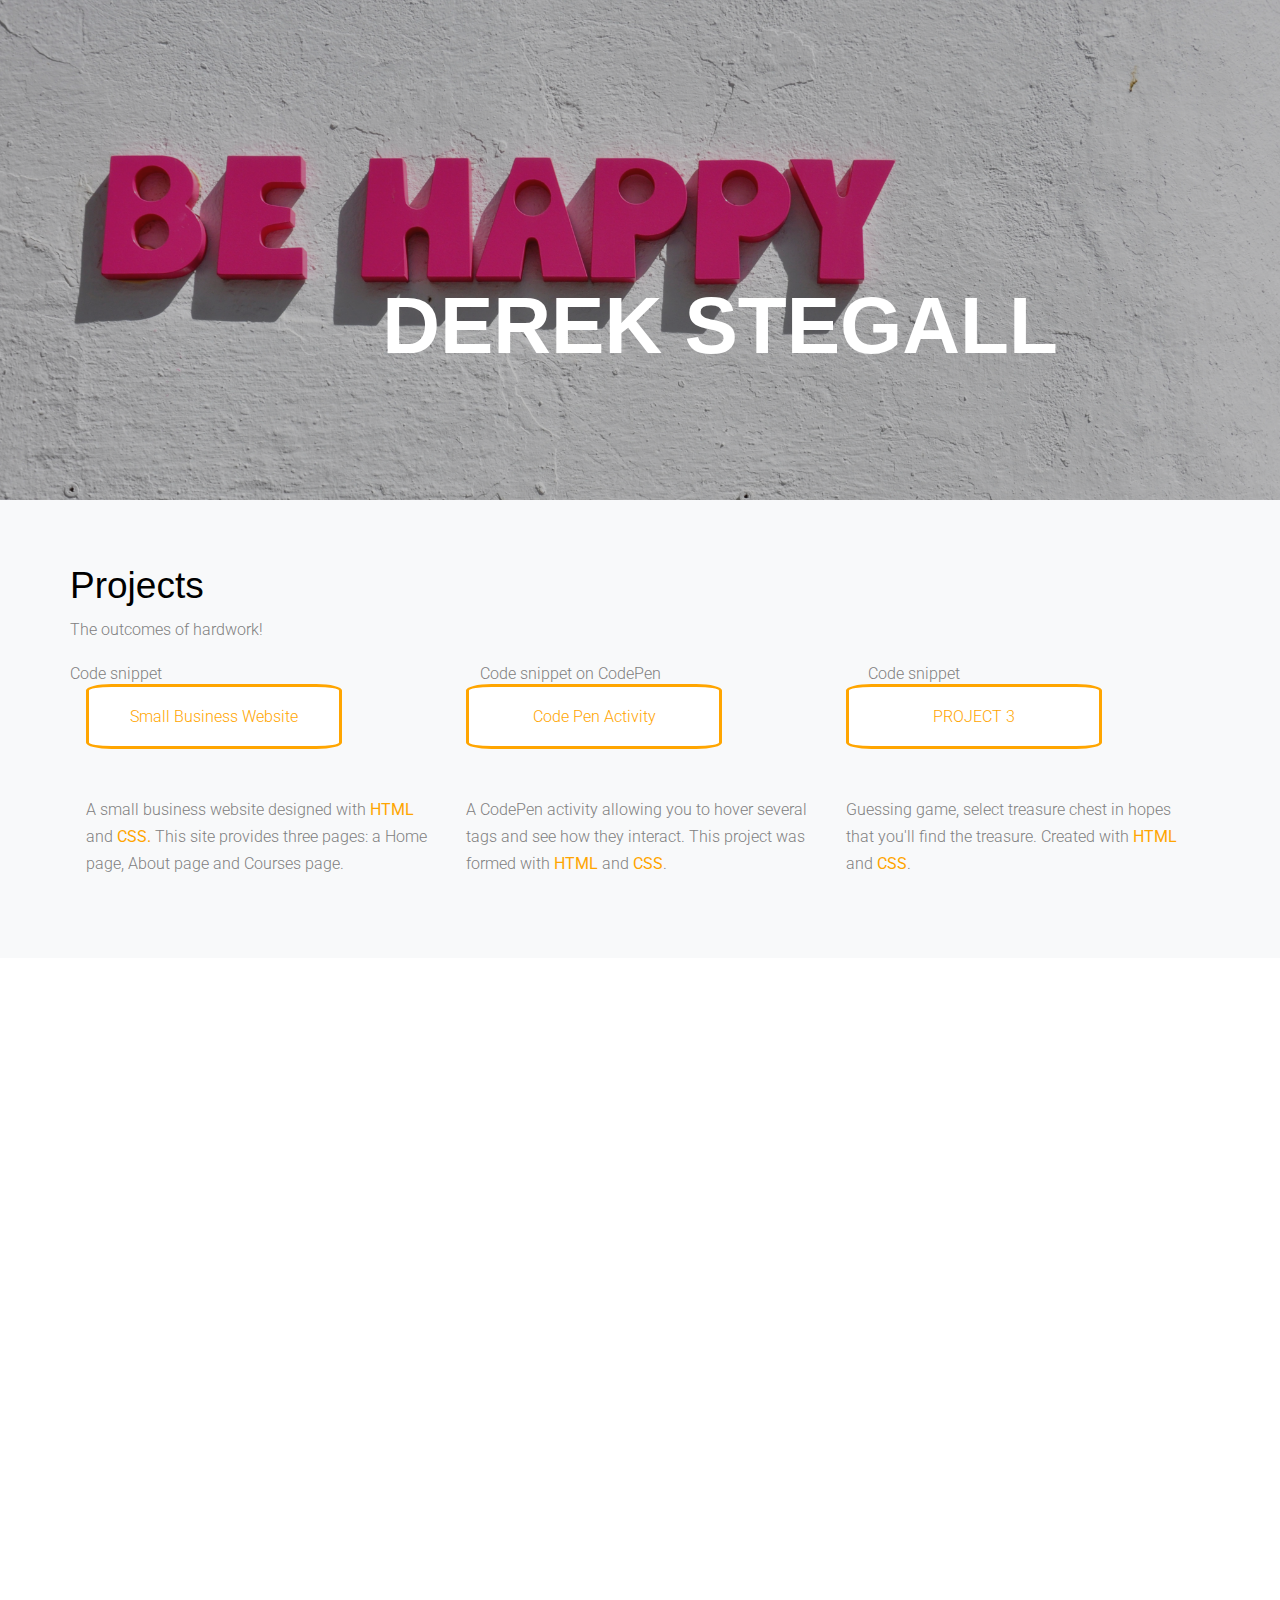
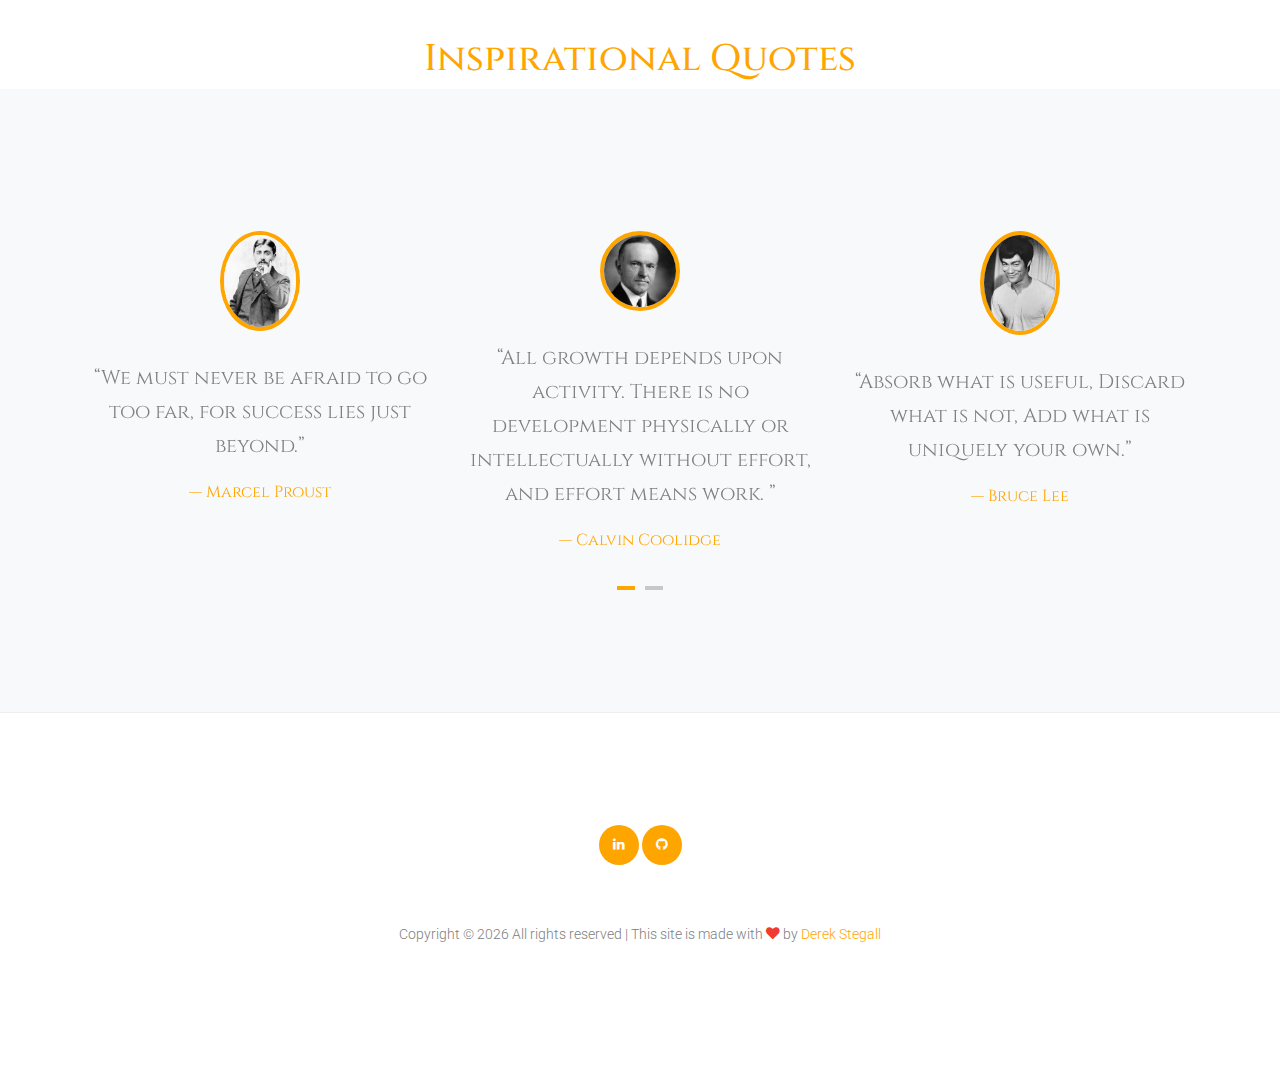
==== commit 23d307de: "updated portfolio, new project & resume. bug fixes" ====
--- a/index.html
+++ b/index.html
@@ -19,6 +19,7 @@
   <link rel="stylesheet" href="css/aos.css">
   <link href="css/jquery.mb.YTPlayer.min.css" media="all" rel="stylesheet" type="text/css">
   <link rel="stylesheet" href="css/style.css">
+  <link rel="stylesheet" href="css/home.css">
 </head>
 
 <body data-spy="scroll" data-target=".site-navbar-target" data-offset="300">
@@ -48,11 +49,89 @@
         </div>
       </div>
     </div>
-
-    <div class='education-section'>
+ 
+    <div class="site-section py-5 bg-light custom-border-bottom" data-aos="fade">
+      <div class="container">
+        <div class="row">
+          <div class="col-md-6 order-md-2">
+            <div class="block-16">            
+            </div>
+          </div>
+          <div>
+            <div class="project-header pt-3 mb-4 project-group">
+              <h2 class="text-black " style='font-family: sans-serif'>Projects</h2>
+               <p> The outcomes of hardwork! </p>            
+            </div>
+            
+            <div class='projects'>
+              <div class='group'>
+              
+              <a href='https://github.com/DerekStegall/get-famous' class='code-snippet1'>Code snippet</a>
+              <div class='project-items'>
+               <a  href='https://derekstegall.github.io/benchmark/' ><div class='project-name1'>Small Business Website</div>
+                  </a>
+                <p class='first-description description'>A small business website designed with <strong>HTML</strong> and <strong>CSS.</strong>
+                  This site provides three pages: a Home page, About page and Courses page.
+                </p><div class='item1'></div>
+              </div>
+
+              <p class='code-snippet2'>Code snippet on CodePen</p>
+              <div class='project-items'>
+              <a href='https://codepen.io/derekstegall/pen/RwbgRNy'><div class='project-name2'>Code Pen Activity</div>
+                  </a>
+                  <p class='second-description description'>
+                    A CodePen activity allowing you to hover several tags and see how they interact. This project was formed with 
+                    <strong>HTML</strong> and <strong>CSS</strong>.
+                  </p> <div class='item2'></div></div>
+                
+                <a href='https://github.com/DerekStegall/treasure-game' class='code-snippet3'>Code snippet</a>
+                <div class='project-items'><a href='https://derekstegall.github.io/treasure-game/' ><div class='project-name3'>PROJECT 3</div></a>
+                  <p class='third-description description'>
+                    Guessing game, select treasure chest in hopes that you'll find the treasure. Created with <strong>HTML</strong> and <strong>CSS</strong>.
+                  </p><div class='item3'></div></p>
+               
+                <style>
+                    .project-name1:hover {
+                    background-image: url('images/small_business.png');
+                    height: 6rem;
+                    background-size: cover;
+                    background-repeat: no-repeat;          
+                    border-radius: 10%;
+                    color: transparent;
+                        }
+                    .project-name2:hover {
+                        background-image: url("images/codepen.png");
+                        height: 6rem;
+                        background-size: cover;
+                        background-repeat: no-repeat;
+                        border-radius: 10%;
+                        color: transparent;
+                      }
+                    .project-name3:hover {
+                        background-image: url("images/treasure game.png");
+                        height: 6rem;
+                        background-size: cover;
+                        background-repeat: no-repeat;
+                        border-radius: 10%;
+                        color: transparent;
+                      }
+                </style>
+               
+              </div>
+            </div>
+            </div>
+        </div>
+      </div>
+
+
+
+
+    </div>
+  </div>
+                <div class='education-section'>
       <div class="site-section py-5 custom-border-bottom" data-aos="fade">
         <div class="container">
-        <a href='documents/Derek_Stegall_Resume.pdf'><h2 id='resume'>Resume <i class="icon-file"></i></h2></a>
+        <a href='documents/Derek Stegall 2020 Resume.pdf'><h2 id='resume'>Resume <i class="icon-file"></i></h2></a>
           <div class="row mb-5">
             <div>
               <div class="imageborder">
@@ -67,23 +146,6 @@
 
             <div class="col-md-5">
 
-              <style>
-                #resume {
-                  position: absolute;
-                  right: 10rem;;
-                  top: 3rem;
-                  font-size: 1.3rem;
-                  text-decoration: underline;
-                }
-                #resume:hover {
-                  color: orange;
-                }
-                a{
-                  color: inherit;
-                }
-                
-              </style>
-
                               
               <div class="education pt-3 mb-4">
 
@@ -104,145 +166,6 @@
         </div>
       </div>
     </div>
-
-
-
-    <div class="site-section py-5 bg-light custom-border-bottom" data-aos="fade">
-      <div class="container">
-        <div class="row">
-          <div class="col-md-6 order-md-2">
-            <div class="block-16">
-              
-            </div>
-          </div>
-          <div>
-          <style>
-              .project-group {
-                flex-wrap: wrap;
-                width: 20rem;
-              }
-              .projects {
-                display: flex;
-              }
-              .computertyping {
-                margin-right: 2rem;
-              }
-              .project-items {
-                flex: 1;
-                margin: 1rem;
-          
-              }
-              .group {
-                display: flex;
-          
-                flex-wrap: wrap;
-              }
-              .item1 {
-                background-image: url('images/small_business.png');
-                height: 6rem;
-                background-size: cover;
-                background-repeat: no-repeat;
-                display: none;
-                border-radius: 10%;
-              }
-              .item2 {
-                background-image: url('images/codepen.png');
-                height: 6rem;
-                background-size: cover;
-                background-repeat: no-repeat;
-                display: none;
-                border-radius: 10%;
-              }
-          
-              .project-name1, .project-name2, .project-name3 {
-                background-color: white;
-                border: orange solid;
-                border-radius: 10%;
-                color: orange;
-                padding: 1rem;
-                width: 16rem;
-                text-align: center;
-              }
-              .project-name1:hover {
-                background-image: url('images/small_business.png');
-                height: 6rem;
-                background-size: cover;
-                background-repeat: no-repeat;          
-                border-radius: 10%;
-                color: transparent;
-              }
-              .project-name2:hover {
-                background-image: url('images/codepen.png');
-                height: 6rem;
-                background-size: cover;
-                background-repeat: no-repeat;
-                border-radius: 10%;
-                color: transparent;
-              }
-              .first-description {
-                color: gray;
-              }
-              .second-description {
-                color: gray;
-              }
-              .third-description {
-                color: gray;
-              }
-              strong {
-                color: orange;
-              }
-          </style>
-
-
-
-
-            <div class="project-header pt-3 mb-4 project-group" style='display: flex;'>
-              <h2 class="text-black " style='font-family: sans-serif'>Projects</h2>
-               <p> The outcomes of hardwork! </p>
-                
-          
-              
-            </div>
-
-           
-
-            <div class='projects'>
-              <div class='group'>
-                <a class='project-items' href='https://derekstegall.github.io/benchmark/' ><div class='project-name1'>Small Business Website</div>
-
-                <p class='first-description'>A small business website designed with <strong>HTML</strong> and <strong>CSS.</strong>
-                  This site provides three pages: a Home page, About page and Courses page.
-                </p><div class='item1'></div></a>
-                <a class='project-items' href='https://codepen.io/derekstegall/pen/RwbgRNy'><div class='project-name2'>Code Pen Activity</div>
-
-                  <p class='second-description'>
-                    A CodePen activity allowing you to hover several tags and see how they interact. This project was formed with 
-                    <strong>HTML</strong> and <strong>CSS</strong>.
-                  </p>
-                <div class='item2'></div></a>
-                <a class='project-items' href='#'><div class='project-name3'>PROJECT 3</div>
-
-                  <p class='third-description'>
-                    Coming Soon...
-                  </p><div class='item3'></div></a>
-
-              </div>
-            </div>
-
-
-
-
-
-          </div>
-        </div>
-      </div>
-
-
-
-
-    </div>
-  </div>
-
   <div class="site-section site-section-sm site-blocks-1 border-0" data-aos="fade">
     <div class="container">
       <div class="row">
@@ -282,11 +205,6 @@
       </div>
     </div>
   </div>
-  <style>
-    h2 {
-      font-family: 'Cinzel';
-      font-size: 37px;
-  </style>
   <h2 style='color: orange'>
     <center>Inspirational Quotes</center>
 
@@ -295,9 +213,7 @@
     <div class="container">
       <div class="owl-carousel owl-slide-3 owl-slide">
 
-
-
-        <blockquote class="testimony">
+       <blockquote class="testimony">
           <img style='border-color: orange;' src="images/Marcel proust.jpeg" alt="Image">
           <p>&ldquo;We must never be afraid to go too far, for success lies just beyond.&rdquo;</p>
           <p style='color: orange;' class="small">&mdash; Marcel Proust</p>
@@ -323,10 +239,6 @@
       </div>
     </div>
   </div>
-
-
-
-
   <div class="footer">
     <div class="container">
 
--- a/css/home.css
+++ b/css/home.css
@@ -0,0 +1,129 @@
+a {
+  color: inherit;
+}
+.code-snippet1 {
+  position: absolute;
+  top: 10rem;
+}
+.code-snippet1:hover {
+  color: orange;
+}
+.code-snippet2 {
+  position: absolute;
+  top: 10rem;
+  left: 30rem;
+}
+.code-snippet2:hover {
+  color: orange;
+}
+.code-snippet3 {
+  position: absolute;
+  top: 10rem;
+  right: 20rem;
+}
+.code-snippet3:hover {
+  color: orange;
+}
+.project-group {
+  width: 30rem;
+  position: relative;
+}
+.group {
+  display: flex;
+}
+.projects {
+  display: flex;
+  flex-direction: column;
+}
+.computertyping {
+  margin-right: 2rem;
+}
+.project-items {
+  flex: 1;
+  margin: 1rem;
+}
+.item1 {
+  background-image: url("images/small_business.png");
+  height: 6rem;
+  background-size: cover;
+  background-repeat: no-repeat;
+  display: none;
+  border-radius: 10%;
+}
+.item2 {
+  background-image: url("images/codepen.png");
+  height: 6rem;
+  background-size: cover;
+  background-repeat: no-repeat;
+  display: none;
+  border-radius: 10%;
+}
+
+.project-name1,
+.project-name2,
+.project-name3 {
+  background-color: white;
+  border: orange solid;
+  border-radius: 10%;
+  color: orange;
+  padding: 1rem;
+  width: 16rem;
+  text-align: center;
+  position: absolute;
+}
+.project-name1:hover {
+  background-image: url("images/small_business.png");
+  height: 6rem;
+  background-size: cover;
+  background-repeat: no-repeat;
+  border-radius: 10%;
+  color: transparent;
+}
+.project-name2:hover {
+  background-image: url("images/codepen.png");
+  height: 6rem;
+  background-size: cover;
+  background-repeat: no-repeat;
+  border-radius: 10%;
+  color: transparent;
+}
+.project-name3:hover {
+  background-image: url("images/coming_soon.jpeg");
+  height: 6rem;
+  background-size: cover;
+  background-repeat: no-repeat;
+  border-radius: 10%;
+  color: transparent;
+}
+.first-description {
+  color: gray;
+}
+.second-description {
+  color: gray;
+}
+.third-description {
+  color: gray;
+}
+.description {
+  margin-top: 7rem;
+}
+strong {
+  color: orange;
+}
+#resume {
+  position: absolute;
+  left: 6rem;
+  bottom: 3rem;
+  font-size: 1.3rem;
+  text-decoration: underline;
+}
+#resume:hover {
+  color: orange;
+}
+a {
+  color: inherit;
+}
+h2 {
+  font-family: "Cinzel";
+  font-size: 37px;
+}
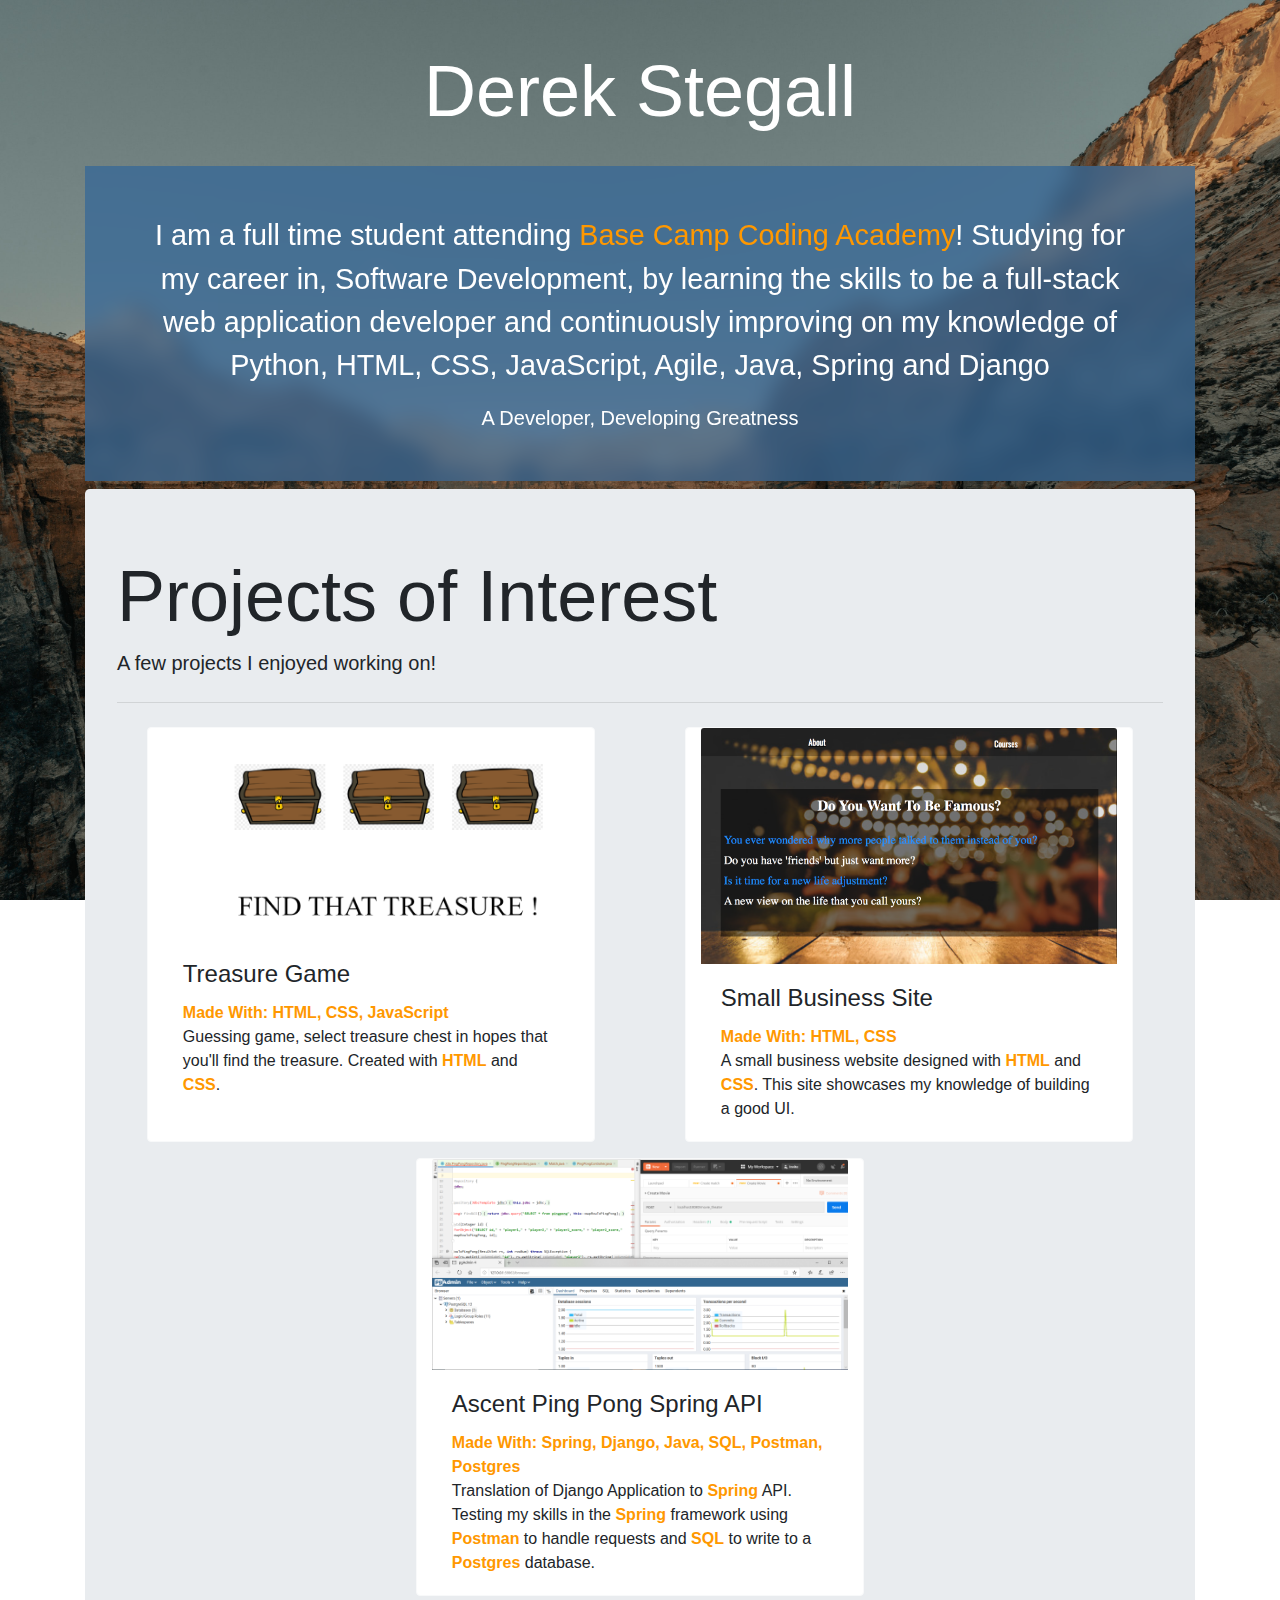
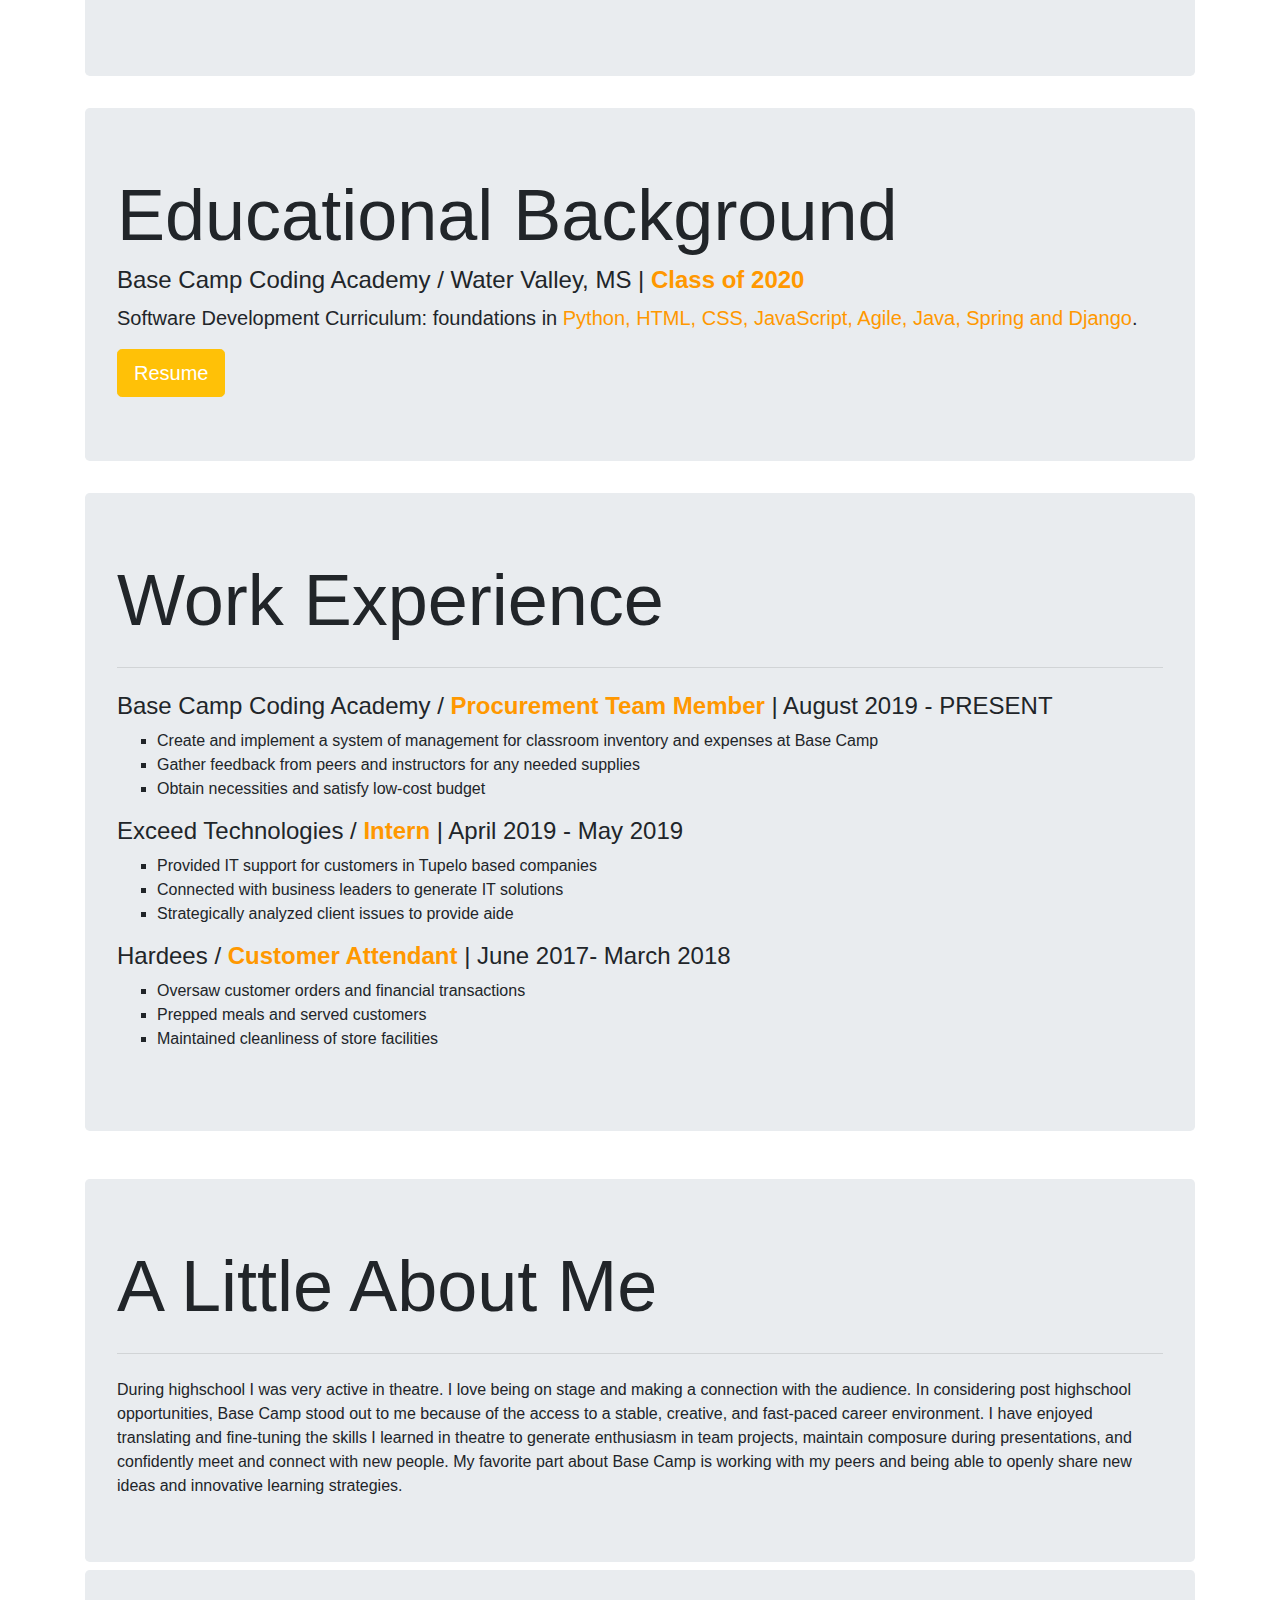
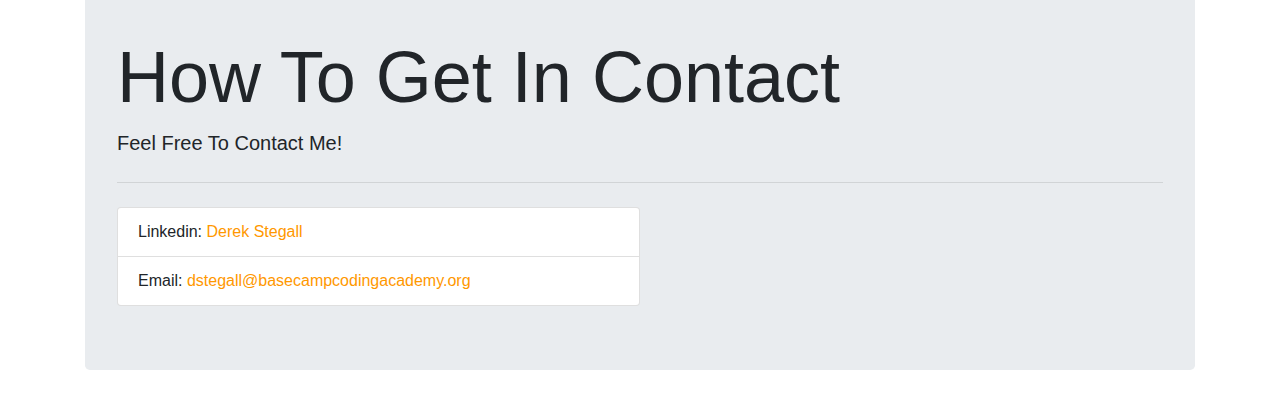
==== commit bc155223: "New Portfolio" ====
--- a/index.html
+++ b/index.html
@@ -1,311 +1,134 @@
-<!DOCTYPE html>
+<!doctype html>
 <html lang="en">
+<head>
+    <!-- Required meta tags -->
+    <meta charset="utf-8">
+    <meta name="viewport" content="width=device-width, initial-scale=1, shrink-to-fit=no">
 
-<head>
-  <title>Derek &mdash; My Personal Portfolio</title>
-  <meta charset="utf-8">
-  <meta name="viewport" content="width=device-width, initial-scale=1, shrink-to-fit=no">
-  <link href="https://fonts.googleapis.com/css?family=Cinzel:400,700|Montserrat:400,700|Roboto&display=swap"
-    rel="stylesheet">
-  <link rel="stylesheet" href="fonts/icomoon/style.css">
-  <link rel="stylesheet" href="css/bootstrap.min.css">
-  <link rel="stylesheet" href="css/jquery-ui.css">
-  <link rel="stylesheet" href="css/owl.carousel.min.css">
-  <link rel="stylesheet" href="css/owl.theme.default.min.css">
-  <link rel="stylesheet" href="css/owl.theme.default.min.css">
-  <link rel="stylesheet" href="css/jquery.fancybox.min.css">
-  <link rel="stylesheet" href="css/bootstrap-datepicker.css">
-  <link rel="stylesheet" href="fonts/flaticon/font/flaticon.css">
-  <link rel="stylesheet" href="css/aos.css">
-  <link href="css/jquery.mb.YTPlayer.min.css" media="all" rel="stylesheet" type="text/css">
-  <link rel="stylesheet" href="css/style.css">
-  <link rel="stylesheet" href="css/home.css">
+    <!-- Bootstrap CSS -->
+    
+    <link rel="stylesheet" href="https://stackpath.bootstrapcdn.com/bootstrap/4.4.1/css/bootstrap.min.css" integrity="sha384-Vkoo8x4CGsO3+Hhxv8T/Q5PaXtkKtu6ug5TOeNV6gBiFeWPGFN9MuhOf23Q9Ifjh" crossorigin="anonymous">
+    <link rel="stylesheet" href="static/base.css">
+    <title>Hello, world!</title>
 </head>
+<body>
+<div class="container">
+    <div class="mt-5 mb-2 name-space text-center">
+        <h2 class="display-3 title">Derek Stegall</h2>
+        <div class="bg-special-blue p-5">
+            <p class='description'>I am a full time student attending <a href='https://basecampcodingacademy.org/'>Base Camp Coding Academy</a>! Studying for my career in, Software Development, by learning the skills
+                                to be a full-stack web application developer and continuously improving on my knowledge of Python, HTML, CSS, JavaScript, Agile, Java, Spring and Django
+            </p>
+            <p class="lead">A Developer, Developing Greatness</p>
+        </div>
+    </div>
+        <div class="jumbotron">
+            <h2 class="display-3">Projects of Interest</h2>
+            <p class="lead">A few projects I enjoyed working on!</p>
+            <hr class="my-4">
 
-<body data-spy="scroll" data-target=".site-navbar-target" data-offset="300">
+            <div class="row justify-content-around">
+                <div class="col-lg-5 col-md-10 col-sm-12 card border-light mb-3">
+                   <a href="https://derekstegall.github.io/treasure-game"><img src="static/images/treasure-game-ss.PNG" class="card-img-top"></a>
+                    <div class="card-body">
+                    <h4 class="card-title">Treasure Game</h4>
+                    <strong>Made With: HTML, CSS, JavaScript </strong>
+                    <p class="card-text">Guessing game, select treasure chest in hopes that you'll find the treasure. Created with <strong>HTML</strong> and <strong>CSS</strong>.</p>
+                </div>
+            </div>
+                <div class="col-lg-5 col-md-10 col-sm-12 card border-light mb-3">
+                   <a href="https://derekstegall.github.io/get-famous/"><img class="card-img-top"  src="static/images/small_business.png"></a>
+                    <div class="card-body">
+                        <h4 class="card-title">Small Business Site</h4>
+                        <strong>Made With: HTML, CSS </strong>
+                        <p class="card-text">A small business website designed with <strong>HTML</strong> and <strong>CSS</strong>. This site showcases my knowledge of building a good UI. </p>
+                    </div>
+                </div>
+                <div class="col-lg-5 col-md-10 col-sm-12 card border-light mb-3">
+                   <a href="https://github.com/dylanmelton/ping-pong-spring-API"><img class="card-img-top" src="static/images/ascent-spring-api-screenshot.PNG"></a> 
+                    <div class="card-body">
+                        <h4 class="card-title">Ascent Ping Pong Spring API</h4>
+                        <strong>Made With: Spring, Django, Java, SQL, Postman, Postgres </strong>
+                        <p class="card-text">Translation of Django Application to <strong>Spring</strong> API. Testing my skills in  the <strong>Spring</strong> framework using <strong>Postman</strong> to handle requests and <strong>SQL</strong> to write to  a <strong>Postgres</strong> database. </p>
+                    </div>
+                </div>
+            </div>  </div>
+            <div class="jumbotron">
+                <h2 class="display-3">Educational Background</h2>
+                <h4>Base Camp Coding Academy /  Water Valley, MS | <strong>Class of 2020</strong></h4>
+                <p class="lead">Software Development Curriculum: foundations in <strong>Python, HTML, CSS, JavaScript, Agile, Java, Spring and Django</strong>.</p>
+                <p class="lead">
+                <a class="btn btn-warning btn-lg resume-link" href="documents/Derek Stegall Resume.pdf" role="button">Resume</a>
+                </p>
+            </div>
+        
+            <div class='jumbotron'>
+                <h2 class="display-3">Work Experience</h2>
+                <hr class="my-4">
+                <h4>Base Camp Coding Academy / <strong> Procurement Team Member</strong>  |  August 2019 - PRESENT</h4>
+                    <ul>
+                       <li>Create and implement a system of management for classroom inventory and expenses at Base Camp</li> 
+                        <li> Gather feedback from peers and instructors for any needed supplies</li>
+                        <li> Obtain necessities and satisfy low-cost budget</li>
+                    </ul>
 
-  <div class="site-wrap">
+               <h4>Exceed Technologies / <strong> Intern</strong> |  April 2019 - May 2019</h4>
+                    <ul>
+                       <li> Provided IT support for customers in Tupelo based companies</li>
+                       <li> Connected with business leaders to generate IT solutions</li>
+                       <li> Strategically analyzed client issues to provide aide</li>
+                    </ul>
 
-    <div class="site-mobile-menu site-navbar-target">
-      <div class="site-mobile-menu-header">
-        <div class="site-mobile-menu-close mt-3">
-          <span class="icon-close2 js-menu-toggle"></span>
-        </div>
-      </div>
-      <div class="site-mobile-menu-body"></div>
-    </div>
+                <h4>Hardees / <strong> Customer Attendant</strong> | June 2017- March 2018</h4>
+                    <ul>
+                        <li>Oversaw customer orders and financial transactions</li>
+                        <li>Prepped meals and served customers</li>
+                        <li>Maintained cleanliness of store facilities</li>
+                    </ul>
+            </div>
 
-    
+            <div class="mt-5 mb-2 jumbotron">
+                <h2 class="display-3">A Little About Me</h2>
+                <hr class="my-4">
+                <p>
+                    During highschool I was very active in theatre. I love being on stage and making a connection with the audience.
+                    In considering post highschool opportunities, Base Camp stood out to me because of the access to a stable, creative,
+                    and fast-paced career environment. I have enjoyed translating and fine-tuning the skills I learned in theatre to generate
+                    enthusiasm in team projects, maintain composure during presentations, and confidently meet and connect with new people.
+                    My favorite part about Base Camp is working with my peers and being able to openly share new ideas and innovative learning
+                    strategies. 
+                </p>
+                    
+                
+            </div>
+
+            <div class='jumbotron'>
+                <h2 class="display-3">How To Get In Contact</h2>
+                <p class="lead">Feel Free To Contact Me!</p>
+                <hr class="my-4">
+                <ul class="list-group w-50">
+                    <li class="list-group-item">
+                        Linkedin: <a href="https://www.linkedin.com/in/derek-stegall/"> Derek Stegall</a>
+                    </li>
+                    <li class="list-group-item">
+                        Email:  <span class='email'>dstegall@basecampcodingacademy.org</span class='email'> 
+                    </li>
+                  </ul>
+            </div>
+    </div>  
 
 
 
 
-    <div class="hero-2" style="background-image: url('images/BeHappy.jpg');">
-      <div class="container">
-        <div class="row justify-content-center text-center align-items-center">
-          <div style='margin-left: 10rem'class="col-md-8">
-            <h2 style='font-family: sans-serif; margin-top: 10rem;'>Derek Stegall</h2>
-          </div>
-        </div>
-      </div>
-    </div>
- 
-    <div class="site-section py-5 bg-light custom-border-bottom" data-aos="fade">
-      <div class="container">
-        <div class="row">
-          <div class="col-md-6 order-md-2">
-            <div class="block-16">            
-            </div>
-          </div>
-          <div>
-            <div class="project-header pt-3 mb-4 project-group">
-              <h2 class="text-black " style='font-family: sans-serif'>Projects</h2>
-               <p> The outcomes of hardwork! </p>            
-            </div>
-            
-            <div class='projects'>
-              <div class='group'>
-              
-              <a href='https://github.com/DerekStegall/get-famous' class='code-snippet1'>Code snippet</a>
-              <div class='project-items'>
-               <a  href='https://derekstegall.github.io/benchmark/' ><div class='project-name1'>Small Business Website</div>
-                  </a>
-                <p class='first-description description'>A small business website designed with <strong>HTML</strong> and <strong>CSS.</strong>
-                  This site provides three pages: a Home page, About page and Courses page.
-                </p><div class='item1'></div>
-              </div>
-
-              <p class='code-snippet2'>Code snippet on CodePen</p>
-              <div class='project-items'>
-              <a href='https://codepen.io/derekstegall/pen/RwbgRNy'><div class='project-name2'>Code Pen Activity</div>
-                  </a>
-                  <p class='second-description description'>
-                    A CodePen activity allowing you to hover several tags and see how they interact. This project was formed with 
-                    <strong>HTML</strong> and <strong>CSS</strong>.
-                  </p> <div class='item2'></div></div>
-                
-                <a href='https://github.com/DerekStegall/treasure-game' class='code-snippet3'>Code snippet</a>
-                <div class='project-items'><a href='https://derekstegall.github.io/treasure-game/' ><div class='project-name3'>PROJECT 3</div></a>
-                  <p class='third-description description'>
-                    Guessing game, select treasure chest in hopes that you'll find the treasure. Created with <strong>HTML</strong> and <strong>CSS</strong>.
-                  </p><div class='item3'></div></p>
-               
-                <style>
-                    .project-name1:hover {
-                    background-image: url('images/small_business.png');
-                    height: 6rem;
-                    background-size: cover;
-                    background-repeat: no-repeat;          
-                    border-radius: 10%;
-                    color: transparent;
-                        }
-                    .project-name2:hover {
-                        background-image: url("images/codepen.png");
-                        height: 6rem;
-                        background-size: cover;
-                        background-repeat: no-repeat;
-                        border-radius: 10%;
-                        color: transparent;
-                      }
-                    .project-name3:hover {
-                        background-image: url("images/treasure game.png");
-                        height: 6rem;
-                        background-size: cover;
-                        background-repeat: no-repeat;
-                        border-radius: 10%;
-                        color: transparent;
-                      }
-                </style>
-               
-              </div>
-            </div>
-            </div>
-        </div>
-      </div>
 
 
 
 
-    </div>
-  </div>
-                <div class='education-section'>
-      <div class="site-section py-5 custom-border-bottom" data-aos="fade">
-        <div class="container">
-        <a href='documents/Derek Stegall 2020 Resume.pdf'><h2 id='resume'>Resume <i class="icon-file"></i></h2></a>
-          <div class="row mb-5">
-            <div>
-              <div class="imageborder">
-                <div class='image border'>
-                </div>
 
-
-
-
-              </div>
-            </div>
-
-            <div class="col-md-5">
-
-                              
-              <div class="education pt-3 mb-4">
-
-                <h2 class="text-black " style='font-family: sans-serif'>Education</h2>
-              </div>
-
-              
-              <div class='education-block'>
-
-                <p>Attending Base Camp Coding Academy, we learn coding and professionalism</p>
-                <p>The languages I've covered are: Python, HTML and CSS
-                  <p style='color: orange'><strong>Strongest Language: Python </strong></p>
-                </p>
-              </div>
-            </div>
-
-          </div>
-        </div>
-      </div>
-    </div>
-  <div class="site-section site-section-sm site-blocks-1 border-0" data-aos="fade">
-    <div class="container">
-      <div class="row">
-        <div class="col-md-6 col-lg-4 d-lg-flex mb-4 mb-lg-0 pl-4" data-aos="fade-up" data-aos-delay="">
-          <div class="icon mr-4 align-self-start">
-            <span style='color: orange;' class="icon-home "></span>
-          </div>
-          <div class="text">
-            <h2 class="font-heading-serif">Home Town</h2>
-            <p>From Tupelo, Ms</p>
-          </div>
-        </div>
-        <div class="col-md-6 col-lg-4 d-lg-flex mb-4 mb-lg-0 pl-4" data-aos="fade-up" data-aos-delay="100">
-          <div class="icon mr-4 align-self-start">
-            <span style='color: orange;' class="icon-plane "></span>
-          </div>
-          <div class="text">
-            <h2 class="font-heading-serif">Future Plans</h2>
-            <p>When graduating from BCCA I will begin searching for my job in software development. Building on my
-              career early is my top
-              goal.
-            </p>
-          </div>
-        </div>
-        <div class="col-md-6 col-lg-4 d-lg-flex mb-4 mb-lg-0 pl-4" data-aos="fade-up" data-aos-delay="200">
-          <div class="icon mr-4 align-self-start">
-            <span style='color: orange;' class="icon-male "></span>
-          </div>
-          <div class="text">
-            <h2 class="font-heading-serif">5 Years From Now</h2>
-            <p>Five years from now I hope to spread my teachings to ones that dont know their paths after highschool.
-              Form an organization like Base Camp where the world can see it.
-            </p>
-
-          </div>
-        </div>
-      </div>
-    </div>
-  </div>
-  <h2 style='color: orange'>
-    <center>Inspirational Quotes</center>
-
-  </h2>
-  <div class="site-section bg-light">
-    <div class="container">
-      <div class="owl-carousel owl-slide-3 owl-slide">
-
-       <blockquote class="testimony">
-          <img style='border-color: orange;' src="images/Marcel proust.jpeg" alt="Image">
-          <p>&ldquo;We must never be afraid to go too far, for success lies just beyond.&rdquo;</p>
-          <p style='color: orange;' class="small">&mdash; Marcel Proust</p>
-        </blockquote>
-        <blockquote class="testimony">
-          <img style='border-color: orange;' src="images/calvin coollidge.jpeg" alt="Image">
-          <p>&ldquo;All growth depends upon activity. There is no development physically or intellectually without
-            effort, and effort means work. &rdquo;</p>
-          <p style='color: orange;' class="small">&mdash; Calvin Coolidge</p>
-        </blockquote>
-        <blockquote class="testimony">
-          <img style='border-color: orange;' src="images/bruce lee.jpeg" alt="Image">
-          <p>&ldquo;Absorb what is useful, Discard what is not, Add what is uniquely your own.&rdquo;</p>
-          <p style='color: orange;' class="small">&mdash; Bruce Lee</p>
-        </blockquote>
-        <blockquote class="testimony">
-          <img style='border-color: orange;' src="images/dale carnegie.jpeg" alt="Image">
-          <p>&ldquo;Develop success from failures.Â Discouragement and failure are two of the surest stepping stones
-            to success. &rdquo;</p>
-          <p style='color: orange;' class="small ">&mdash; Dale Carnegie</p>
-        </blockquote>
-
-      </div>
-    </div>
-  </div>
-  <div class="footer">
-    <div class="container">
-
-      <div class="row">
-        <div class="col-12 text-center">
-          <div class="social-icons">
-            <a style='background-color:orange;' href="https://www.linkedin.com/in/derek-stegall-314568189/"><span
-                class="icon-linkedin"></span></a>
-            <a style='background-color:orange;' href="https://github.com/DerekStegall"><span
-                class="icon-github"></span></a>
-          </div>
-        </div>
-      </div>
-      <div class="row">
-        <div class="col-12">
-          <div class="copyright">
-            <p>
-              <!-- Link back to Colorlib can' t be removed. Template is licensed under CC BY 3.0. -->
-              Copyright &copy;
-              <script>document.write(new Date().getFullYear());</script> All rights reserved | This site is made
-              with <i class="icon-heart text-danger" aria-hidden="true"></i> by <a style='color:orange;'
-                href="https://derekstegall.github.io/about.html" target="_blank">Derek Stegall</a>
-              <!-- Link back to Colorlib can't be removed. Template is licensed under CC BY 3.0. -->
-            </p>
-
-
-
-
-          </div>
-        </div>
-      </div>
-    </div>
-  </div>
-
-
-
-
-  </div>
-  <!-- .site-wrap -->
-
-
-  <!-- loader -->
-  <div id="loader" class="show fullscreen"><svg class="circular" width="48px" height="48px">
-      <circle class="path-bg" cx="24" cy="24" r="22" fill="none" stroke-width="4" stroke="#eeeeee" />
-      <circle class="path" cx="24" cy="24" r="22" fill="none" stroke-width="4" stroke-miterlimit="10"
-        stroke="#ff5e15" /></svg></div>
-
-  <script src="js/jquery-3.3.1.min.js"></script>
-  <script src="js/jquery-migrate-3.0.1.min.js"></script>
-  <script src="js/jquery-ui.js"></script>
-  <script src="js/popper.min.js"></script>
-  <script src="js/bootstrap.min.js"></script>
-  <script src="js/owl.carousel.min.js"></script>
-  <script src="js/jquery.stellar.min.js"></script>
-  <script src="js/jquery.countdown.min.js"></script>
-  <script src="js/bootstrap-datepicker.min.js"></script>
-  <script src="js/jquery.easing.1.3.js"></script>
-  <script src="js/aos.js"></script>
-  <script src="js/jquery.fancybox.min.js"></script>
-  <script src="js/jquery.sticky.js"></script>
-  <script src="js/jquery.mb.YTPlayer.min.js"></script>
-
-
-
-
-  <script src="js/main.js"></script>
-
+    <!-- Optional JavaScript -->
+    <!-- jQuery first, then Popper.js, then Bootstrap JS -->
+    <script src="https://code.jquery.com/jquery-3.4.1.slim.min.js" integrity="sha384-J6qa4849blE2+poT4WnyKhv5vZF5SrPo0iEjwBvKU7imGFAV0wwj1yYfoRSJoZ+n" crossorigin="anonymous"></script>
+    <script src="https://cdn.jsdelivr.net/npm/popper.js@1.16.0/dist/umd/popper.min.js" integrity="sha384-Q6E9RHvbIyZFJoft+2mJbHaEWldlvI9IOYy5n3zV9zzTtmI3UksdQRVvoxMfooAo" crossorigin="anonymous"></script>
+    <script src="https://stackpath.bootstrapcdn.com/bootstrap/4.4.1/js/bootstrap.min.js" integrity="sha384-wfSDF2E50Y2D1uUdj0O3uMBJnjuUD4Ih7YwaYd1iqfktj0Uod8GCExl3Og8ifwB6" crossorigin="anonymous"></script>
 </body>
-
-</html>+</html>
--- a/static/base.css
+++ b/static/base.css
@@ -0,0 +1,76 @@
+body{
+    background-image: url(images/clay-banks-I1GrjcmmJxQ-unsplash.jpg);
+    background-repeat: no-repeat;
+    background-size: cover;
+    background-attachment: fixed;
+    background-position: center bottom;
+}
+.name-space{
+    background-color: transparent;
+    color: white;
+}
+.logo{
+    height: 13rem;
+}
+.projects{
+    display: flex;
+}
+
+.pro1{
+    background-image: url(images/treasure-game-ss.PNG);
+    background-repeat: no-repeat;
+    background-size: cover;
+    height: 7rem;
+    border: white;
+}
+
+.pro2{
+    background-image: url(images/small_business.png);
+    background-repeat: no-repeat;
+    background-size: cover;
+    height: 7rem;
+    border: white;
+}
+
+.pro3{
+    background-image: url(images/ascent-spring-api-screenshot.PNG);
+    background-repeat: no-repeat;
+    background-size: cover;
+    height: 7rem;
+    border: white;
+}
+strong{
+    color: #ff9800;;
+}
+.resume-link{
+    color: white;
+}
+a{
+    color: #ff9800;
+}
+ul{
+    list-style: square;
+}
+.description{
+    font-size: 1.8rem;
+}
+.email{
+    color: #ff9800;
+}
+.title{
+    margin-bottom: 2rem;
+}
+
+.bg-special-blue {
+    background-color: hsla(210, 50%, 40%, 0.712);
+    backdrop-filter: blur(10px);
+}
+
+p:last-child {
+    margin-bottom: 0;
+}
+
+.card-img-top:Hover {
+    box-shadow: 3px 3px 3px 3px #ff9800;
+    transition: ease-in-out .15s;
+}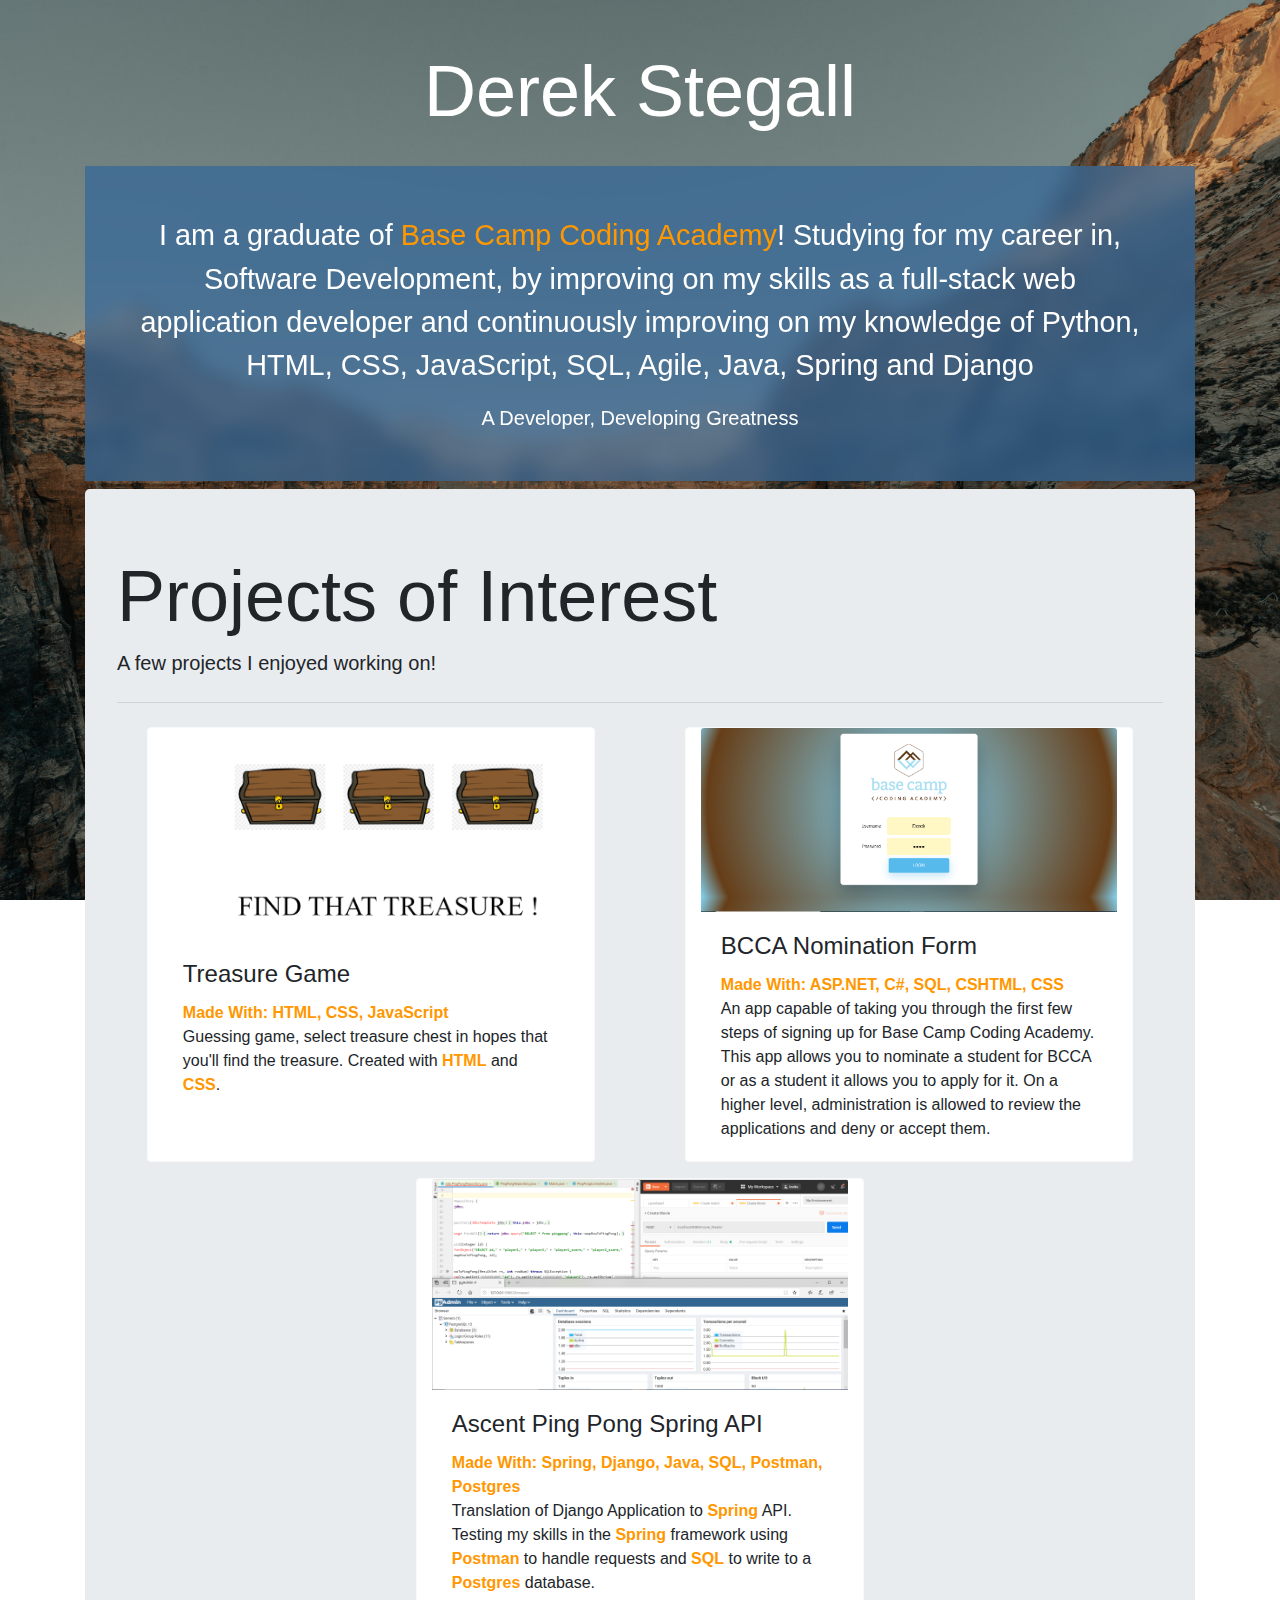
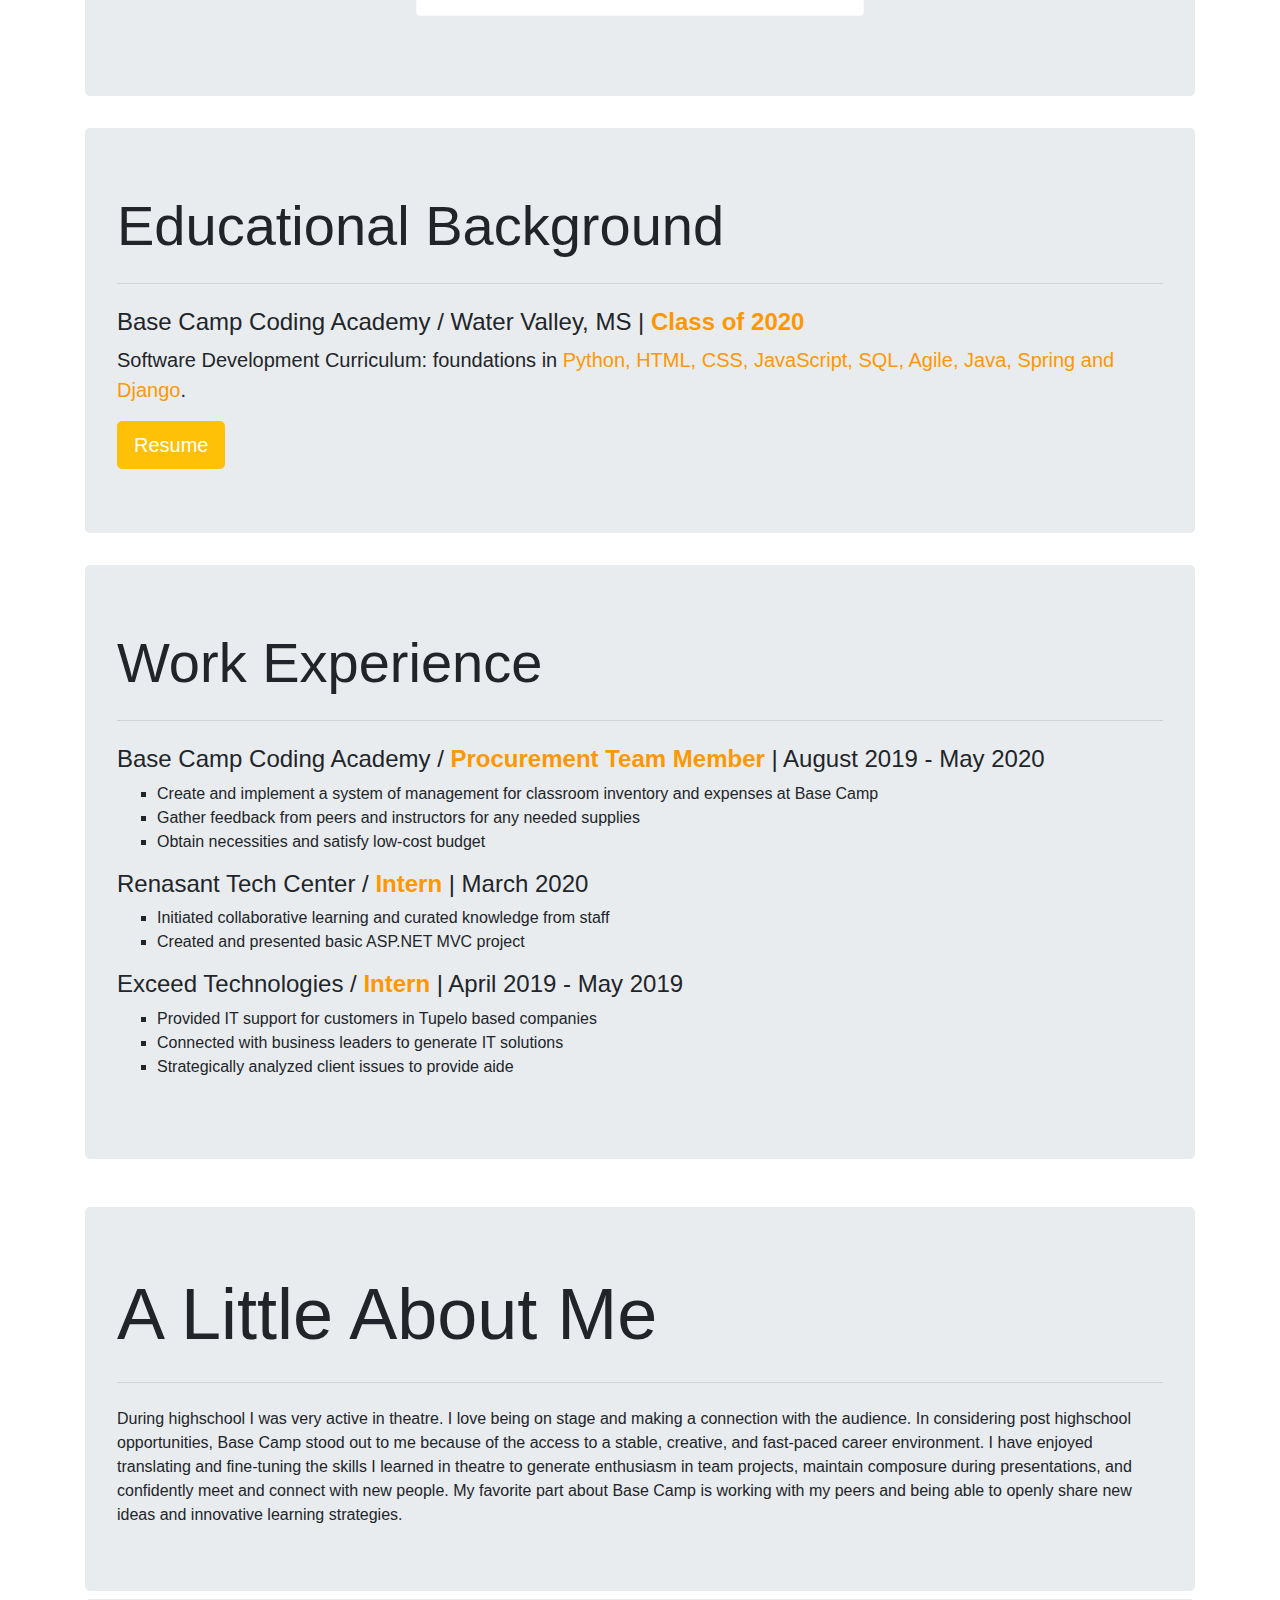
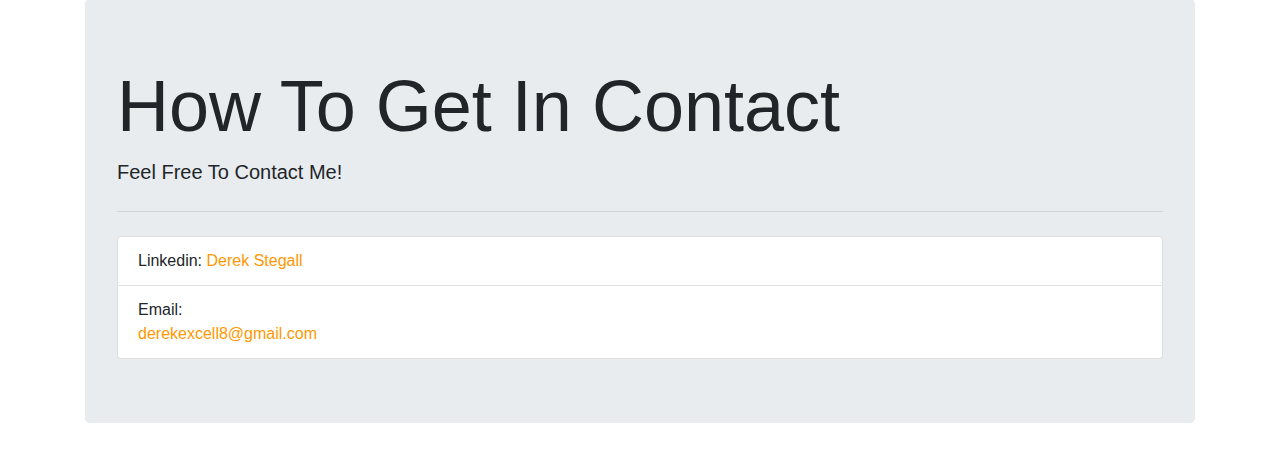
==== commit 6f7ef7c0: "Mobile Friendly, New Resume, Updated bios" ====
--- a/index.html
+++ b/index.html
@@ -1,134 +1,215 @@
-<!doctype html>
+<!DOCTYPE html>
 <html lang="en">
-<head>
+  <head>
     <!-- Required meta tags -->
-    <meta charset="utf-8">
-    <meta name="viewport" content="width=device-width, initial-scale=1, shrink-to-fit=no">
+    <meta charset="utf-8" />
+    <meta
+      name="viewport"
+      content="width=device-width, initial-scale=1, shrink-to-fit=no"
+    />
 
     <!-- Bootstrap CSS -->
-    
-    <link rel="stylesheet" href="https://stackpath.bootstrapcdn.com/bootstrap/4.4.1/css/bootstrap.min.css" integrity="sha384-Vkoo8x4CGsO3+Hhxv8T/Q5PaXtkKtu6ug5TOeNV6gBiFeWPGFN9MuhOf23Q9Ifjh" crossorigin="anonymous">
-    <link rel="stylesheet" href="static/base.css">
-    <title>Hello, world!</title>
-</head>
-<body>
-<div class="container">
-    <div class="mt-5 mb-2 name-space text-center">
+
+    <link
+      rel="stylesheet"
+      href="https://stackpath.bootstrapcdn.com/bootstrap/4.4.1/css/bootstrap.min.css"
+      integrity="sha384-Vkoo8x4CGsO3+Hhxv8T/Q5PaXtkKtu6ug5TOeNV6gBiFeWPGFN9MuhOf23Q9Ifjh"
+      crossorigin="anonymous"
+    />
+    <link rel="stylesheet" href="static/base.css" />
+    <title>Derek's Portfolio</title>
+  </head>
+  <body>
+    <div class="container">
+      <div class="mt-5 mb-2 name-space text-center">
         <h2 class="display-3 title">Derek Stegall</h2>
         <div class="bg-special-blue p-5">
-            <p class='description'>I am a full time student attending <a href='https://basecampcodingacademy.org/'>Base Camp Coding Academy</a>! Studying for my career in, Software Development, by learning the skills
-                                to be a full-stack web application developer and continuously improving on my knowledge of Python, HTML, CSS, JavaScript, Agile, Java, Spring and Django
-            </p>
-            <p class="lead">A Developer, Developing Greatness</p>
+          <p class="description">
+            I am a graduate of
+            <a href="https://basecampcodingacademy.org/"
+              >Base Camp Coding Academy</a
+            >! Studying for my career in, Software Development, by improving on
+            my skills as a full-stack web application developer and continuously
+            improving on my knowledge of Python, HTML, CSS, JavaScript, SQL,
+            Agile, Java, Spring and Django
+          </p>
+          <p class="lead">A Developer, Developing Greatness</p>
         </div>
+      </div>
+      <div class="jumbotron">
+        <h2 class="display-3">Projects of Interest</h2>
+        <p class="lead">A few projects I enjoyed working on!</p>
+        <hr class="my-4" />
+
+        <div class="row justify-content-around">
+          <div class="col-lg-5 col-md-10 col-sm-12 card border-light mb-3">
+            <a href="https://derekstegall.github.io/treasure-game"
+              ><img
+                src="static/images/treasure-game-ss.PNG"
+                class="card-img-top"
+            /></a>
+            <div class="card-body">
+              <h4 class="card-title">Treasure Game</h4>
+              <strong>Made With: HTML, CSS, JavaScript </strong>
+              <p class="card-text">
+                Guessing game, select treasure chest in hopes that you'll find
+                the treasure. Created with <strong>HTML</strong> and
+                <strong>CSS</strong>.
+              </p>
+            </div>
+          </div>
+          <div class="col-lg-5 col-md-10 col-sm-12 card border-light mb-3">
+            <a
+              href="https://github.com/DerekStegall/Final-Project-BCCA-Nomination-Form"
+              ><img class="card-img-top" src="images/login_ss.PNG"
+            /></a>
+            <div class="card-body">
+              <h4 class="card-title">BCCA Nomination Form</h4>
+              <strong>Made With: ASP.NET, C#, SQL, CSHTML, CSS </strong>
+              <p class="card-text">
+                An app capable of taking you through the first few steps of
+                signing up for Base Camp Coding Academy. This app allows you to
+                nominate a student for BCCA or as a student it allows you to
+                apply for it. On a higher level, administration is allowed to
+                review the applications and deny or accept them.
+              </p>
+            </div>
+          </div>
+          <div class="col-lg-5 col-md-10 col-sm-12 card border-light mb-3">
+            <a href="https://github.com/dylanmelton/ping-pong-spring-API"
+              ><img
+                class="card-img-top"
+                src="static/images/ascent-spring-api-screenshot.PNG"
+            /></a>
+            <div class="card-body">
+              <h4 class="card-title">Ascent Ping Pong Spring API</h4>
+              <strong
+                >Made With: Spring, Django, Java, SQL, Postman, Postgres
+              </strong>
+              <p class="card-text">
+                Translation of Django Application to
+                <strong>Spring</strong> API. Testing my skills in the
+                <strong>Spring</strong> framework using
+                <strong>Postman</strong> to handle requests and
+                <strong>SQL</strong> to write to a
+                <strong>Postgres</strong> database.
+              </p>
+            </div>
+          </div>
+        </div>
+      </div>
+      <div class="jumbotron">
+        <h2 class="display-4">Educational Background</h2>
+        <hr class="my-4" />
+        <h4>
+          Base Camp Coding Academy / Water Valley, MS |
+          <strong>Class of 2020</strong>
+        </h4>
+        <p class="lead">
+          Software Development Curriculum: foundations in
+          <strong
+            >Python, HTML, CSS, JavaScript, SQL, Agile, Java, Spring and
+            Django</strong
+          >.
+        </p>
+        <p class="lead">
+          <a
+            class="btn btn-warning btn-lg resume-link"
+            href="documents/My Resume.pdf"
+            role="button"
+            >Resume</a
+          >
+        </p>
+      </div>
+
+      <div class="jumbotron">
+        <h2 class="display-4">Work Experience</h2>
+        <hr class="my-4" />
+        <h4>
+          Base Camp Coding Academy / <strong> Procurement Team Member</strong> |
+          August 2019 - May 2020
+        </h4>
+        <ul>
+          <li>
+            Create and implement a system of management for classroom inventory
+            and expenses at Base Camp
+          </li>
+          <li>
+            Gather feedback from peers and instructors for any needed supplies
+          </li>
+          <li>Obtain necessities and satisfy low-cost budget</li>
+        </ul>
+
+        <h4>Renasant Tech Center / <strong> Intern</strong> | March 2020</h4>
+        <ul>
+          <li>
+            Initiated collaborative learning and curated knowledge from staff
+          </li>
+          <li>Created and presented basic ASP.NET MVC project</li>
+        </ul>
+
+        <h4>
+          Exceed Technologies / <strong> Intern</strong> | April 2019 - May 2019
+        </h4>
+        <ul>
+          <li>Provided IT support for customers in Tupelo based companies</li>
+          <li>Connected with business leaders to generate IT solutions</li>
+          <li>Strategically analyzed client issues to provide aide</li>
+        </ul>
+      </div>
+
+      <div class="mt-5 mb-2 jumbotron">
+        <h2 class="display-3">A Little About Me</h2>
+        <hr class="my-4" />
+        <p>
+          During highschool I was very active in theatre. I love being on stage
+          and making a connection with the audience. In considering post
+          highschool opportunities, Base Camp stood out to me because of the
+          access to a stable, creative, and fast-paced career environment. I
+          have enjoyed translating and fine-tuning the skills I learned in
+          theatre to generate enthusiasm in team projects, maintain composure
+          during presentations, and confidently meet and connect with new
+          people. My favorite part about Base Camp is working with my peers and
+          being able to openly share new ideas and innovative learning
+          strategies.
+        </p>
+      </div>
+
+      <div class="jumbotron">
+        <h2 class="display-3">How To Get In Contact</h2>
+        <p class="lead">Feel Free To Contact Me!</p>
+        <hr class="my-4" />
+        <ul class="list-group">
+          <li class="list-group-item">
+            Linkedin:
+            <a href="https://www.linkedin.com/in/derek-stegall/">
+              Derek Stegall</a
+            >
+          </li>
+          <li class="list-group-item">
+            Email:
+            <p class="email">derekexcell8@gmail.com</p>
+          </li>
+        </ul>
+      </div>
     </div>
-        <div class="jumbotron">
-            <h2 class="display-3">Projects of Interest</h2>
-            <p class="lead">A few projects I enjoyed working on!</p>
-            <hr class="my-4">
-
-            <div class="row justify-content-around">
-                <div class="col-lg-5 col-md-10 col-sm-12 card border-light mb-3">
-                   <a href="https://derekstegall.github.io/treasure-game"><img src="static/images/treasure-game-ss.PNG" class="card-img-top"></a>
-                    <div class="card-body">
-                    <h4 class="card-title">Treasure Game</h4>
-                    <strong>Made With: HTML, CSS, JavaScript </strong>
-                    <p class="card-text">Guessing game, select treasure chest in hopes that you'll find the treasure. Created with <strong>HTML</strong> and <strong>CSS</strong>.</p>
-                </div>
-            </div>
-                <div class="col-lg-5 col-md-10 col-sm-12 card border-light mb-3">
-                   <a href="https://derekstegall.github.io/get-famous/"><img class="card-img-top"  src="static/images/small_business.png"></a>
-                    <div class="card-body">
-                        <h4 class="card-title">Small Business Site</h4>
-                        <strong>Made With: HTML, CSS </strong>
-                        <p class="card-text">A small business website designed with <strong>HTML</strong> and <strong>CSS</strong>. This site showcases my knowledge of building a good UI. </p>
-                    </div>
-                </div>
-                <div class="col-lg-5 col-md-10 col-sm-12 card border-light mb-3">
-                   <a href="https://github.com/dylanmelton/ping-pong-spring-API"><img class="card-img-top" src="static/images/ascent-spring-api-screenshot.PNG"></a> 
-                    <div class="card-body">
-                        <h4 class="card-title">Ascent Ping Pong Spring API</h4>
-                        <strong>Made With: Spring, Django, Java, SQL, Postman, Postgres </strong>
-                        <p class="card-text">Translation of Django Application to <strong>Spring</strong> API. Testing my skills in  the <strong>Spring</strong> framework using <strong>Postman</strong> to handle requests and <strong>SQL</strong> to write to  a <strong>Postgres</strong> database. </p>
-                    </div>
-                </div>
-            </div>  </div>
-            <div class="jumbotron">
-                <h2 class="display-3">Educational Background</h2>
-                <h4>Base Camp Coding Academy /  Water Valley, MS | <strong>Class of 2020</strong></h4>
-                <p class="lead">Software Development Curriculum: foundations in <strong>Python, HTML, CSS, JavaScript, Agile, Java, Spring and Django</strong>.</p>
-                <p class="lead">
-                <a class="btn btn-warning btn-lg resume-link" href="documents/Derek Stegall Resume.pdf" role="button">Resume</a>
-                </p>
-            </div>
-        
-            <div class='jumbotron'>
-                <h2 class="display-3">Work Experience</h2>
-                <hr class="my-4">
-                <h4>Base Camp Coding Academy / <strong> Procurement Team Member</strong>  |  August 2019 - PRESENT</h4>
-                    <ul>
-                       <li>Create and implement a system of management for classroom inventory and expenses at Base Camp</li> 
-                        <li> Gather feedback from peers and instructors for any needed supplies</li>
-                        <li> Obtain necessities and satisfy low-cost budget</li>
-                    </ul>
-
-               <h4>Exceed Technologies / <strong> Intern</strong> |  April 2019 - May 2019</h4>
-                    <ul>
-                       <li> Provided IT support for customers in Tupelo based companies</li>
-                       <li> Connected with business leaders to generate IT solutions</li>
-                       <li> Strategically analyzed client issues to provide aide</li>
-                    </ul>
-
-                <h4>Hardees / <strong> Customer Attendant</strong> | June 2017- March 2018</h4>
-                    <ul>
-                        <li>Oversaw customer orders and financial transactions</li>
-                        <li>Prepped meals and served customers</li>
-                        <li>Maintained cleanliness of store facilities</li>
-                    </ul>
-            </div>
-
-            <div class="mt-5 mb-2 jumbotron">
-                <h2 class="display-3">A Little About Me</h2>
-                <hr class="my-4">
-                <p>
-                    During highschool I was very active in theatre. I love being on stage and making a connection with the audience.
-                    In considering post highschool opportunities, Base Camp stood out to me because of the access to a stable, creative,
-                    and fast-paced career environment. I have enjoyed translating and fine-tuning the skills I learned in theatre to generate
-                    enthusiasm in team projects, maintain composure during presentations, and confidently meet and connect with new people.
-                    My favorite part about Base Camp is working with my peers and being able to openly share new ideas and innovative learning
-                    strategies. 
-                </p>
-                    
-                
-            </div>
-
-            <div class='jumbotron'>
-                <h2 class="display-3">How To Get In Contact</h2>
-                <p class="lead">Feel Free To Contact Me!</p>
-                <hr class="my-4">
-                <ul class="list-group w-50">
-                    <li class="list-group-item">
-                        Linkedin: <a href="https://www.linkedin.com/in/derek-stegall/"> Derek Stegall</a>
-                    </li>
-                    <li class="list-group-item">
-                        Email:  <span class='email'>dstegall@basecampcodingacademy.org</span class='email'> 
-                    </li>
-                  </ul>
-            </div>
-    </div>  
-
-
-
-
-
-
-
-
 
     <!-- Optional JavaScript -->
     <!-- jQuery first, then Popper.js, then Bootstrap JS -->
-    <script src="https://code.jquery.com/jquery-3.4.1.slim.min.js" integrity="sha384-J6qa4849blE2+poT4WnyKhv5vZF5SrPo0iEjwBvKU7imGFAV0wwj1yYfoRSJoZ+n" crossorigin="anonymous"></script>
-    <script src="https://cdn.jsdelivr.net/npm/popper.js@1.16.0/dist/umd/popper.min.js" integrity="sha384-Q6E9RHvbIyZFJoft+2mJbHaEWldlvI9IOYy5n3zV9zzTtmI3UksdQRVvoxMfooAo" crossorigin="anonymous"></script>
-    <script src="https://stackpath.bootstrapcdn.com/bootstrap/4.4.1/js/bootstrap.min.js" integrity="sha384-wfSDF2E50Y2D1uUdj0O3uMBJnjuUD4Ih7YwaYd1iqfktj0Uod8GCExl3Og8ifwB6" crossorigin="anonymous"></script>
-</body>
+    <script
+      src="https://code.jquery.com/jquery-3.4.1.slim.min.js"
+      integrity="sha384-J6qa4849blE2+poT4WnyKhv5vZF5SrPo0iEjwBvKU7imGFAV0wwj1yYfoRSJoZ+n"
+      crossorigin="anonymous"
+    ></script>
+    <script
+      src="https://cdn.jsdelivr.net/npm/popper.js@1.16.0/dist/umd/popper.min.js"
+      integrity="sha384-Q6E9RHvbIyZFJoft+2mJbHaEWldlvI9IOYy5n3zV9zzTtmI3UksdQRVvoxMfooAo"
+      crossorigin="anonymous"
+    ></script>
+    <script
+      src="https://stackpath.bootstrapcdn.com/bootstrap/4.4.1/js/bootstrap.min.js"
+      integrity="sha384-wfSDF2E50Y2D1uUdj0O3uMBJnjuUD4Ih7YwaYd1iqfktj0Uod8GCExl3Og8ifwB6"
+      crossorigin="anonymous"
+    ></script>
+  </body>
 </html>
